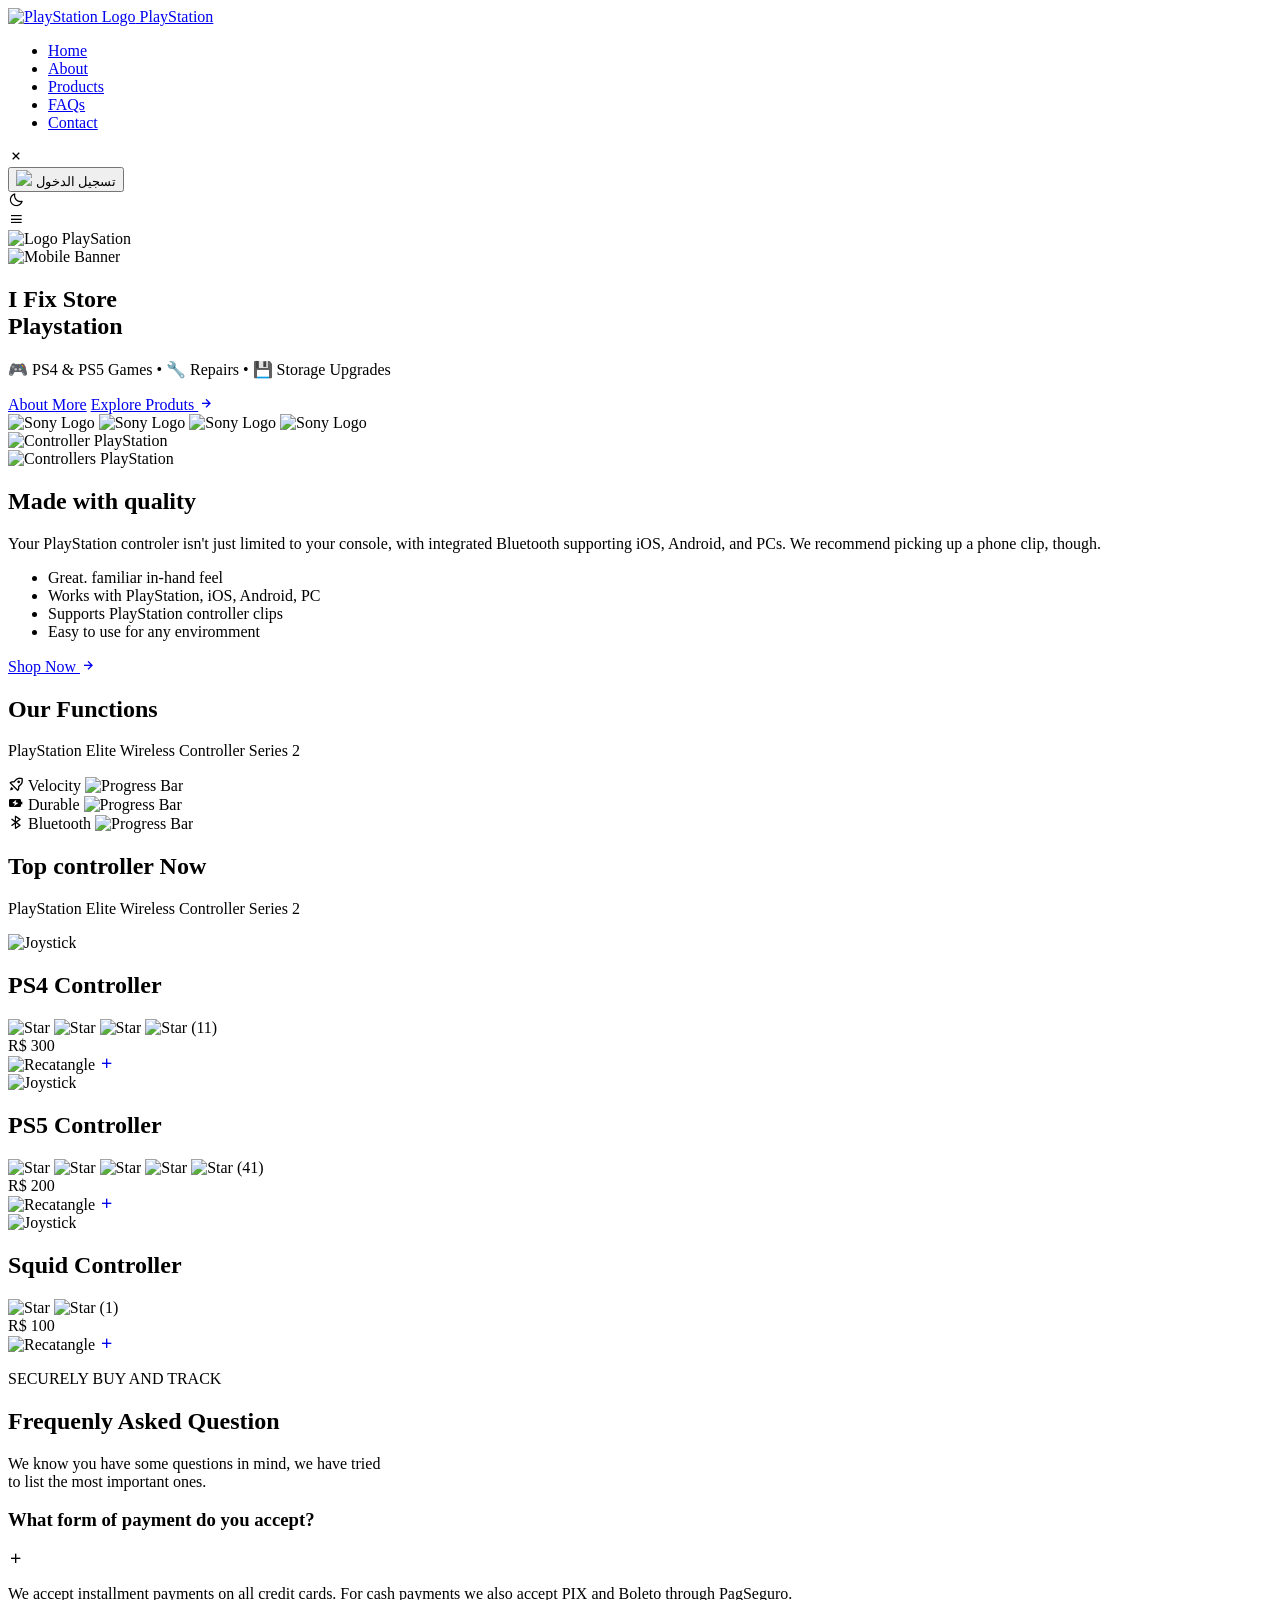
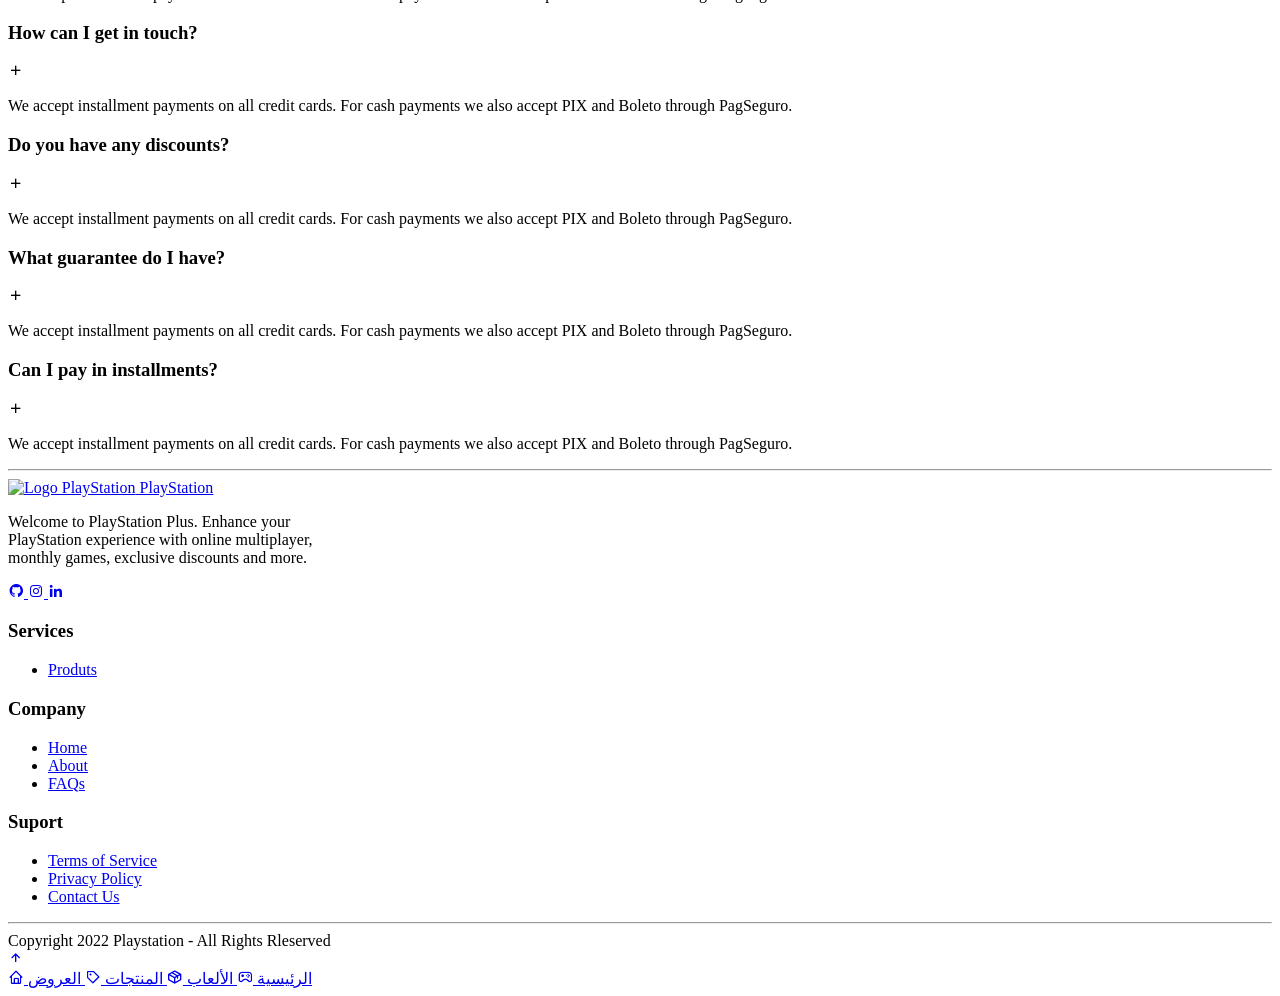
==== index.html @ a1ac6937 "Update index.html with translation attributes" ====
<!DOCTYPE html>
<html lang="en">
  <head>
    <meta charset="UTF-8" />
    <meta http-equiv="X-UA-Compatible" content="IE=edge" />
    <meta name="viewport" content="width=device-width, initial-scale=1.0" />

    <!--========== HTML META TAGS ===========-->
    <title>Playstation</title>
    <meta
      name="description"
      content="Responsive Website PlayStation by Kennedy B."
    />
    <meta name="author" content="Kennedy Barros" />

    <!--========== Open Graph / Facebook ===========-->
    <meta
      property="og:url"
      content="https://repsonsive-website-playstation.netlify.app/"
    />
    <meta property="og:type" content="website" />
    <meta property="og:title" content="Responsive Website PlayStation" />
    <meta
      property="og:description"
      content="Responsive Website PlayStation by Kennedy B."
    />
    <meta property="og:image" content="https://i.ibb.co/qCvjdFd/cover.png" />

    <!--========== CANONICAL ===========-->
    <meta
      property="canonical"
      content="https://repsonsive-website-playstation.netlify.app/"
    />
    <meta property="keywords" content="responsive, website, playstation" />
    <meta property="robots" content="responsive, website, playstation" />

    <!--=========== TWITTER ===============-->
    <meta name="twitter:card" content="summary_large_image" />
    <meta
      property="twitter:domain"
      content="repsonsive-website-playstation.netlify.app"
    />
    <meta
      property="twitter:url"
      content="https://repsonsive-website-playstation.netlify.app/"
    />
    <meta name="twitter:title" content="Responsive Website PlayStation" />
    <meta
      name="twitter:description"
      content="Responsive Website PlayStation by Kennedy B."
    />
    <meta name="twitter:image" content="https://i.ibb.co/qCvjdFd/cover.png" />

    <!--========== FAVICON ===========-->
    <link rel="icon" href="../assets/img/logo.svg" type="image/svg+xml" />

    <!--========== GOOGLE FONTS ===========-->
    <link rel="preconnect" href="https://fonts.googleapis.com" />
    <link rel="preconnect" href="https://fonts.gstatic.com" crossorigin />
    <link
      href="https://fonts.googleapis.com/css2?family=Poppins:wght@400;500;600&family=Roboto:wght@400;500&display=swap"
      rel="stylesheet"
    />

    <!--========== BOX ICONS ===========-->
    <link
      href="https://unpkg.com/boxicons@2.1.2/css/boxicons.min.css"
      rel="stylesheet"
    />

    <!--========== CSS ===========-->
    <link rel="preload" href="./assets/css/style.min.css" as="style" />
    <link rel="stylesheet" href="./assets/css/style.min.css" />

</head>
  <body>
    <!--========== HEADER ===========-->
    <header class="header" id="header">
      <nav class="nav container">
        <div class="nav_box">
          <a href="./index.html" class="nav_logo" translate="no">
            <img
              src="./assets/img/logo.svg"
              width="44"
              height="41"
              alt="PlayStation Logo"
            />
            PlayStation
          </a>
        </div>
        <div class="nav_menu" id="nav-menu">
          <ul class="nav_list">
            <li class="nav_item">
              <a href="#home" class="nav_link">Home</a>
            </li>
            <li class="nav_item">
              <a href="./assets/html/controllers.html" class="nav_link"
                >About</a
              >
            </li>
            <li class="nav_item">
              <a href="./assets/html/produts.html" class="nav_link">Products</a>
            </li>
            <li class="nav_item">
              <a href="#faqs" class="nav_link">FAQs</a>
            </li>
            <li class="nav_item">
              <a href="./assets/html/contact.html" class="nav_link">Contact</a>
            </li>
          </ul>

          <div class="nav_close" id="nav-close">
            <i class="bx bx-x"></i>
          </div>
        </div>

<!--
<div id="userSection">
    <button id="loginBtn" class="login-btn">
        <img src="https://cdn.jsdelivr.net/gh/devicons/devicon/icons/google/google-original.svg" alt="">
        <span translate="no">تسجيل الدخول</span>
    </button>

    <span id="userName"></span>
</div>
--> 
<div id="userSection">

    <button id="loginBtn" class="login-btn">
        <img src="https://cdn.jsdelivr.net/gh/devicons/devicon/icons/google/google-original.svg">
        <span>تسجيل الدخول</span>
    </button>

    <div id="userProfileBox" style="display:none;cursor:pointer;">
        <img id="headerUserPhoto"
             style="
             width:42px;
             height:42px;
             border-radius:50%;
             border:2px solid #0070d1;
             object-fit:cover;">
    </div>

</div>

        <div class="nav_btns">
          <i class="bx bx-moon change-theme" id="theme-button"></i>
          <div class="nav_toggle" id="nav-toggle">
            <i class="bx bx-menu"></i>
          </div>
        </div>
      </nav>
    </header>

    <!--========== PRELOADER ===========-->
    <section class="screen_loading flex_center flex_column">
      <img
        class="loading_logo"
        src="./assets/img/logo.svg"
        width="44"
        height="41"
        alt="Logo PlaySation"
      />
      <div class="loading"></div>
    </section>

    <!--========== MAIN ===========-->
    
<div class="mobile-hero-only" id="top">
  <img src="background-mobile.png" alt="Mobile Banner">
</div>

<main class="main">
      <!--========== HOME ===========-->
      <section class="home" id="home">
        <div class="home_container bd-container bd-grid">
          <div class="home_data">
            <h1 class="home_title" translate="no">
              I Fix Store <br />
              <span class="home_title-secondary" translate="no">Playstation</span>
            </h1>
            <p class="home_subtitle">
              🎮 PS4 & PS5 Games • 🔧 Repairs • 💾 Storage Upgrades
            </p>
            <div class="home_buttons">
              <a
                href="./assets/html/controllers.html#ps4_controller"
                class="button"
                >About More</a
              >
              <a href="./assets/html/produts.html" class="button_secondary"
                >Explore Produts
                <i class="bx bx-right-arrow-alt button_icon"></i
              ></a>
            </div>
            <div class="home_company">
              <img
                src="./assets/img/sony.svg"
                width="70"
                height="18"
                alt="Sony Logo"
              />
              <img
                src="./assets/img/sony.svg"
                width="70"
                height="18"
                alt="Sony Logo"
              />
              <img
                src="./assets/img/sony.svg"
                width="70"
                height="18"
                alt="Sony Logo"
              />
              <img
                src="./assets/img/sony.svg"
                width="70"
                height="18"
                alt="Sony Logo"
              />
            </div>
          </div>
          <img
            src="./assets/img/controller.webp"
            alt="Controller PlayStation"
            class="home_img"
          />
        </div>
      </section>

      <!--========== ABOUT ===========-->
      <section>
        <div class="about_container bd-container bd-grid">
          <img
            class="about_img"
            src="./assets/img/controller2.webp"
            width="413"
            height="524"
            alt="Controllers PlayStation"
          />
          <div class="about_data">
            <h1 class="about_title">
              Made with <span class="about_title-secondary">quality</span>
            </h1>
            <p class="about_subtitle">
              Your PlayStation controler isn't just limited to your console,
              with integrated Bluetooth supporting iOS, Android, and PCs. We
              recommend picking up a phone clip, though.
            </p>
            <ul class="about_list">
              <li>Great. familiar in-hand feel</li>
              <li>Works with PlayStation, iOS, Android, PC</li>
              <li>Supports PlayStation controller clips</li>
              <li>Easy to use for any enviromment</li>
            </ul>
            <a href="./assets/html/buy.html" class="button"
              >Shop Now <i class="bx bx-right-arrow-alt about_icon"></i
            ></a>
          </div>
        </div>
      </section>

      <!--========== FUNCTIONS ===========-->
      <section class="functions_container bd-container bd-grid">
        <div class="functions_data">
          <h1 class="functions_title">
            Our <span class="functions_title-secondary">Functions</span>
          </h1>
          <p class="functions_subtitle">
            PlayStation Elite Wireless Controller Series 2
          </p>
          <div class="functions_list-container">
            <div class="functions_list">
              <i class="bx bx-rocket functions_icons"></i>
              <span class="functions_icons-title">Velocity</span>
              <img
                class="functions_img"
                src="./assets/img/description_controller.webp"
                width="106"
                height="35"
                alt="Progress Bar"
              />
            </div>
            <div class="functions_list">
              <i class="bx bxs-battery-charging functions_icons"></i>
              <span class="functions_icons-title">Durable</span>
              <img
                class="functions_img"
                src="./assets/img/description_controller.webp"
                width="106"
                height="35"
                alt="Progress Bar"
              />
            </div>
            <div class="functions_list">
              <i class="bx bx-bluetooth functions_icons"></i>
              <span class="functions_icons-title">Bluetooth</span>
              <img
                class="functions_img"
                src="./assets/img/description_controller.webp"
                width="106"
                height="35"
                alt="Progress Bar"
              />
            </div>
          </div>
        </div>
      </section>

      <!--========== PRODUTS ===========-->
      <section class="produts_container bd-container bd-grid">
        <div class="produts_data">
          <h1 class="produts_title">
            Top controller <span class="produts_title-2">Now</span>
          </h1>
          <p class="produts_subtitle">
            PlayStation Elite Wireless Controller Series 2
          </p>
          <div class="produts_list-container">
            <div class="produts_list">
              <div class="product_circle"></div>
              <img
                class="produts_img"
                src="./assets/img/joystick.webp"
                width="230"
                height="238"
                alt="Joystick"
              />
              <h2 class="produts_list-title">PS4 Controller</h2>
              <div class="produts_evaluation">
                <img
                  src="./assets/img/star.webp"
                  width="20"
                  height="20"
                  alt="Star"
                />
                <img
                  src="./assets/img/star.webp"
                  width="20"
                  height="20"
                  alt="Star"
                />
                <img
                  src="./assets/img/star.webp"
                  width="20"
                  height="20"
                  alt="Star"
                />
                <img
                  src="./assets/img/star.webp"
                  width="20"
                  height="20"
                  alt="Star"
                />
                <span class="produts_evaluation-title">(11)</span>
              </div>
              <span class="produts_value">R$ 300</span>
              <div class="produts_buy">
                <img
                  class="produts_buy-img"
                  src="./assets/img/rectangle_secondary.svg"
                  width="64"
                  height="62"
                  alt="Recatangle"
                />
                <a class="produts_button" href="./assets/html/produts.html">
                  <i class="bx bx-plus"></i
                ></a>
              </div>
            </div>
            <div class="produts_list ps5_list">
              <div class="product_circle"></div>
              <img
                class="produts_img joystick_2"
                src="./assets/img/joystick_3.webp"
                width="201"
                height="154"
                alt="Joystick"
              />
              <h2 class="produts_list-title">PS5 Controller</h2>
              <div class="produts_evaluation">
                <img
                  src="./assets/img/star.webp"
                  width="20"
                  height="20"
                  alt="Star"
                />
                <img
                  src="./assets/img/star.webp"
                  width="20"
                  height="20"
                  alt="Star"
                />
                <img
                  src="./assets/img/star.webp"
                  width="20"
                  height="20"
                  alt="Star"
                />
                <img
                  src="./assets/img/star.webp"
                  width="20"
                  height="20"
                  alt="Star"
                />
                <img
                  src="./assets/img/star.webp"
                  width="20"
                  height="20"
                  alt="Star"
                />
                <span class="produts_evaluation-title">(41)</span>
              </div>
              <span class="produts_value">R$ 200</span>
              <div class="produts_buy">
                <img
                  class="produts_buy-img"
                  src="./assets/img/rectangle_secondary.svg"
                  width="64"
                  height="62"
                  alt="Recatangle"
                />
                <a class="produts_button" href="./assets/html/produts.html#ps5">
                  <i class="bx bx-plus"></i
                ></a>
              </div>
            </div>
            <div class="produts_list">
              <div class="product_circle"></div>
              <img
                class="produts_img joystick_3"
                src="./assets/img/joystick_2.webp"
                width="236"
                height="186"
                alt="Joystick"
              />
              <h2 class="produts_list-title">Squid Controller</h2>
              <div class="produts_evaluation">
                <img
                  src="./assets/img/star.webp"
                  width="20"
                  height="20"
                  alt="Star"
                />
                <img
                  src="./assets/img/star.webp"
                  width="20"
                  height="20"
                  alt="Star"
                />
                <span class="produts_evaluation-title">(1)</span>
              </div>
              <span class="produts_value">R$ 100</span>
              <div class="produts_buy">
                <img
                  class="produts_buy-img"
                  src="./assets/img/rectangle_secondary.svg"
                  width="64"
                  height="62"
                  alt="Recatangle"
                />
                <a
                  class="produts_button"
                  href="./assets/html/produts.html#squid"
                >
                  <i class="bx bx-plus"></i
                ></a>
              </div>
            </div>
          </div>
        </div>
      </section>

      <!--========== FAQS ===========-->
      <section class="faqs section" id="faqs">
        <p class="faqs_title-center faqs_subtitle container">
          SECURELY BUY AND TRACK
        </p>
        <h2 class="faqs_title-center faqs_title container">
          Frequenly Asked <span class="faqs_title-secondary">Question</span>
        </h2>
        <p class="faqs_title-center faqs_subtitle-secondary container">
          We know you have some questions in mind, we have tried <br />
          to list the most important ones.
        </p>

        <div class="faqs_container container grid">
          <div class="faqs_group">
            <div class="faqs_item">
              <header class="faqs_header">
                <h3 class="faqs_item-title">
                  What form of payment do you accept?
                </h3>
                <i class="bx bx-plus faqs_icon"></i>
              </header>

              <div class="faqs_content">
                <p class="faqs_description">
                  We accept installment payments on all credit cards. For cash
                  payments we also accept PIX and Boleto through PagSeguro.
                </p>
              </div>
            </div>

            <div class="faqs_item">
              <header class="faqs_header">
                <h3 class="faqs_item-title">How can I get in touch?</h3>
                <i class="bx bx-plus faqs_icon"></i>
              </header>

              <div class="faqs_content">
                <p class="faqs_description">
                  We accept installment payments on all credit cards. For cash
                  payments we also accept PIX and Boleto through PagSeguro.
                </p>
              </div>
            </div>

            <div class="faqs_item">
              <header class="faqs_header">
                <h3 class="faqs_item-title">Do you have any discounts?</h3>
                <i class="bx bx-plus faqs_icon"></i>
              </header>

              <div class="faqs_content">
                <p class="faqs_description">
                  We accept installment payments on all credit cards. For cash
                  payments we also accept PIX and Boleto through PagSeguro.
                </p>
              </div>
            </div>
            <div class="faqs_item">
              <header class="faqs_header">
                <h3 class="faqs_item-title">What guarantee do I have?</h3>
                <i class="bx bx-plus faqs_icon"></i>
              </header>

              <div class="faqs_content">
                <p class="faqs_description">
                  We accept installment payments on all credit cards. For cash
                  payments we also accept PIX and Boleto through PagSeguro.
                </p>
              </div>
            </div>

            <div class="faqs_item">
              <header class="faqs_header faqs_detail">
                <h3 class="faqs_item-title">Can I pay in installments?</h3>
                <i class="bx bx-plus faqs_icon"></i>
              </header>

              <div class="faqs_content">
                <p class="faqs_description faqs_detail-secondary">
                  We accept installment payments on all credit cards. For cash
                  payments we also accept PIX and Boleto through PagSeguro.
                </p>
              </div>
            </div>
          </div>
        </div>
      </section>
    </main>
    <!--========== FOOTER ===========-->
    <hr class="hr_footer" />
    <footer class="footer section">
      <div class="footer_container container grid">
        <div class="footer_content">
          <a href="#" class="footer_logo">
            <img
              src="assets/img/logo.svg"
              alt="Logo PlayStation"
              width="44"
              height="41"
              class="footer_logo-img"
            />
            PlayStation
          </a>

          <p class="footer_description">
            Welcome to PlayStation Plus. Enhance your <br />
            PlayStation experience with online multiplayer, <br />
            monthly games, exclusive discounts and more.
          </p>

          <div class="footer_social">
            <a
              href="https://github.com/kennedybarros/"
              target="_blank"
              class="footer_social-link"
            >
              <i class="bx bxl-github"></i>
            </a>
            <a
              href="https://www.instagram.com/k3nnedybarros/"
              target="_blank"
              class="footer_social-link"
            >
              <i class="bx bxl-instagram"></i>
            </a>
            <a
              href="https://www.linkedin.com/in/kennedybarros/"
              target="_blank"
              class="footer_social-link"
            >
              <i class="bx bxl-linkedin"></i>
            </a>
          </div>
        </div>

        <div class="footer_content">
          <h3 class="footer_title">Services</h3>

          <ul class="footer_links">
            <li>
              <a href="./assets/html/produts.html" class="footer_link"
                >Produts</a
              >
            </li>
          </ul>
        </div>

        <div class="footer_content">
          <h3 class="footer_title">Company</h3>

          <ul class="footer_links">
            <li>
              <a href="./index.html" class="footer_link">Home</a>
            </li>
            <li>
              <a href="./assets/html/controllers.html" class="footer_link"
                >About</a
              >
            </li>
            <li>
              <a href="./index.html#faqs" class="footer_link">FAQs</a>
            </li>
          </ul>
        </div>

        <div class="footer_content">
          <h3 class="footer_title">Suport</h3>

          <ul class="footer_links">
            <li>
              <a href="./assets/html/terms.html" class="footer_link"
                >Terms of Service</a
              >
            </li>
            <li>
              <a href="./assets/html/privacy.html" class="footer_link"
                >Privacy Policy</a
              >
            </li>
            <li>
              <a href="./assets/html/contact.html" class="footer_link"
                >Contact Us</a
              >
            </li>
          </ul>
        </div>
      </div>
      <hr class="hr_footer-secondary" />
      <span class="footer_copy"
        >Copyright 2022 Playstation - All Rights Rleserved</span
      >
    </footer>
    <!--========== SCROLL UP ===========-->
    <a href="#" class="scrollup" id="scroll-up">
      <i class="bx bx-up-arrow-alt scrollup_icon"></i>
    </a>
    <!--========== SCROLLREVEAL ===========-->
    <script src="https://unpkg.com/scrollreveal"></script>
    <!--========== GSAP ===========-->
    <script
      src="https://cdnjs.cloudflare.com/ajax/libs/gsap/3.6.1/gsap.min.js"
      integrity="sha512-cdV6j5t5o24hkSciVrb8Ki6FveC2SgwGfLE31+ZQRHAeSRxYhAQskLkq3dLm8ZcWe1N3vBOEYmmbhzf7NTtFFQ=="
      crossorigin="anonymous"
      referrerpolicy="no-referrer"
    ></script>
    <script
      src="https://cdnjs.cloudflare.com/ajax/libs/gsap/3.6.1/ScrollTrigger.min.js"
      integrity="sha512-Q+G390ZU2qKo+e4q+kVcJknwfGjKJOdyu5mVMcR95NqL6XaF4lY4nsSvIVB3NDP54ACsS9rqhE1DVqgpApl//Q=="
      crossorigin="anonymous"
      referrerpolicy="no-referrer"
    ></script>
    <script>
      gsap.registerPlugin(ScrollTrigger);

      document.addEventListener('DOMContentLoaded', () => {
        // PRELOADER

        var tl1 = gsap.timeline();

        tl1.to('.screen_loading', {
          duration: 1,
          opacity: 0,
          delay: 3,
          ease: 'power4.out',
        });
      });
    </script>
    <!--========== JAVASCRIPT ===========-->
    <script src="./assets/js/main.js"></script>
    <div class="bottom-nav">
    <a href="#top">
        <i class='bx bx-home'></i>
        <span>الرئيسية</span>
    </a>

    <a href="https://i-fix-store.github.io/ifix-games/">
        <i class='bx bx-joystick'></i>
        <span>الألعاب</span>
    </a>

    <a href="products.html">
        <i class='bx bx-package'></i>
        <span>المنتجات</span>
    </a>

    <a href="offers.html">
        <i class='bx bx-purchase-tag'></i>
        <span>العروض</span>
    </a>
</div>
<script type="text/javascript" charset="utf-8">
  // SHOW MENU
const navMenu = document.getElementById('nav-menu'),
  navToggle = document.getElementById('nav-toggle'),
  navClose = document.getElementById('nav-close');

if (navToggle) {
  navToggle.addEventListener('click', () => {
    navMenu.classList.add('show-menu');
  });
}

if (navClose) {
  navClose.addEventListener('click', () => {
    navMenu.classList.remove('show-menu');
  });
}

// REMOVE MENU MOBILE
const navLink = document.querySelectorAll('.nav_link');

function linkAction() {
  const navMenu = document.getElementById('nav-menu');
  navMenu.classList.remove('show-menu');
}
navLink.forEach((n) => n.addEventListener('click', linkAction));

// FAQS
const accordionItems = document.querySelectorAll('.faqs_item');

accordionItems.forEach((item) => {
  const accordionHeader = item.querySelector('.faqs_header');

  accordionHeader.addEventListener('click', () => {
    const openItem = document.querySelector('.accordion-open');

    toggleItem(item);

    if (openItem && openItem !== item) {
      toggleItem(openItem);
    }
  });
});

const toggleItem = (item) => {
  const accordionContent = item.querySelector('.faqs_content');

  if (item.classList.contains('accordion-open')) {
    accordionContent.removeAttribute('style');
    item.classList.remove('accordion-open');
  } else {
    accordionContent.style.height = accordionContent.scrollHeight + 'px';
    item.classList.add('accordion-open');
  }
};

// SCROLL UP
function scrollUp() {
  const scrollUp = document.getElementById('scroll-up');
  if (this.scrollY >= 460) scrollUp.classList.add('show-scroll');
  else scrollUp.classList.remove('show-scroll');
}
window.addEventListener('scroll', scrollUp);

// DARK MODE
const themeButton = document.getElementById('theme-button');
const darkTheme = 'dark-theme';
const iconTheme = 'ri-sun-line';
const selectedTheme = localStorage.getItem('selected-theme');
const selectedIcon = localStorage.getItem('selected-icon');

const getCurrentTheme = () =>
  document.body.classList.contains(darkTheme) ? 'dark' : 'light';
const getCurrentIcon = () =>
  themeButton.classList.contains(iconTheme) ? 'ri-moon-line' : 'ri-sun-line';

if (selectedTheme) {
  document.body.classList[selectedTheme === 'dark' ? 'add' : 'remove'](
    darkTheme
  );
  themeButton.classList[selectedIcon === 'ri-moon-line' ? 'add' : 'remove'](
    iconTheme
  );
}

themeButton.addEventListener('click', () => {
  document.body.classList.toggle(darkTheme);
  themeButton.classList.toggle(iconTheme);
  localStorage.setItem('selected-theme', getCurrentTheme());
  localStorage.setItem('selected-icon', getCurrentIcon());
});

// SCROLL REVEAL
const sr = ScrollReveal({
  origin: 'top',
  distance: '60px',
  duration: 2500,
  delay: 400,
  // reset: true
});

sr.reveal(`.home_data`);
sr.reveal(
  `.home_img, .ps5_controller-produts h1, .ps5_info-produts h1,
   .ps5_info-produts p, .ps5_list-produts li, .ps5_controller-produts a,
    .ps5_controller-produts`,
  { delay: 500 }
);
sr.reveal(
  `.about_img, .ps5_controller-div, .ps4_controller-div, .squid_controller-div`,
  {
    origin: 'left',
  }
);
sr.reveal(
  `.about_data, .ps5_controller img, .ps4_controller img,
 .squid_controller img, .ps4_controller-produts img, 
 .squid_controller-produts img`,
  {
    origin: 'right',
  }
);
sr.reveal(`.functions_title, .functions_subtitle`, { delay: 500 });
sr.reveal(`.functions_list`, {
  origin: 'top',
});
sr.reveal(`.produts_list-container, .produts_title, .produts_subtitle`, {
  delay: 500,
});
sr.reveal(`.faqs_title-center`, { delay: 500 });
sr.reveal(`.faqs_container, .footer`, {
  interval: 100,
});
sr.reveal(
  `.terms_data, .privacy_data, .contact_data, .buy_form p, .buy_product h2,
   .buy_product, .email_data, .hr_footer, .hr_footer-secondary`,
  {
    delay: 500,
  }
);
sr.reveal(
  `.contact_dice h2, .contact_dice-subtitle, .contact_adress, .contact_office, 
  .contact_chat, .contact_networks, .contact_form h2, .contact_form-subtitle, 
  .form_name, .form_email, .form_mensage, .button_form, .form_state, .form_city,
   .form_neighborhood, .form_place, .form_cep, .form_number, .form_cpf,
    .form_name-2, .form_last-name`,
  {
    origin: 'top',
  }
);

// Activate Budget Items

const parameters = new URLSearchParams(location.search);

function activateProduct(parameter) {
  const elemento = document.getElementById(parameter);
  if (elemento) {
    elemento.checked = true;
  }
  console.log(elemento);
}

parameters.forEach(activateProduct);

</script>

<script type="module" src="firebase-auth.js"></script>


  </body>
</html>
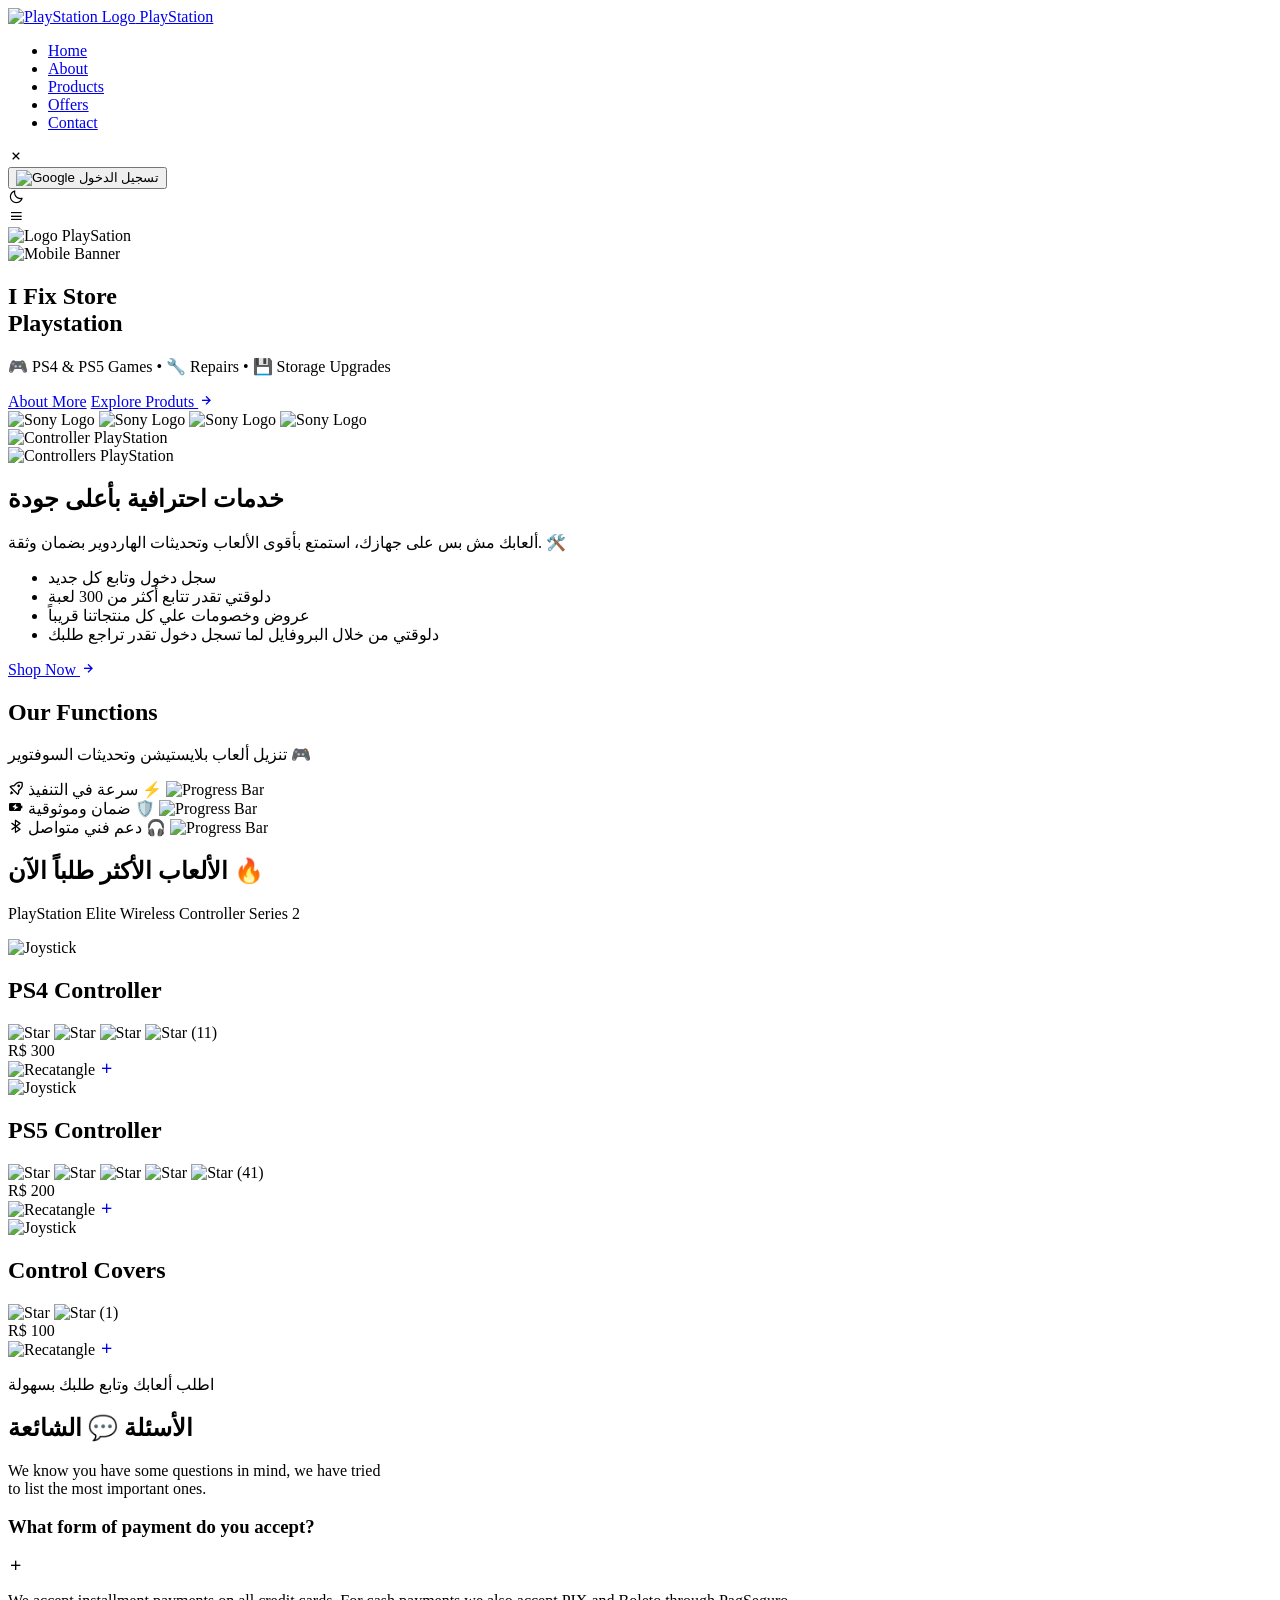
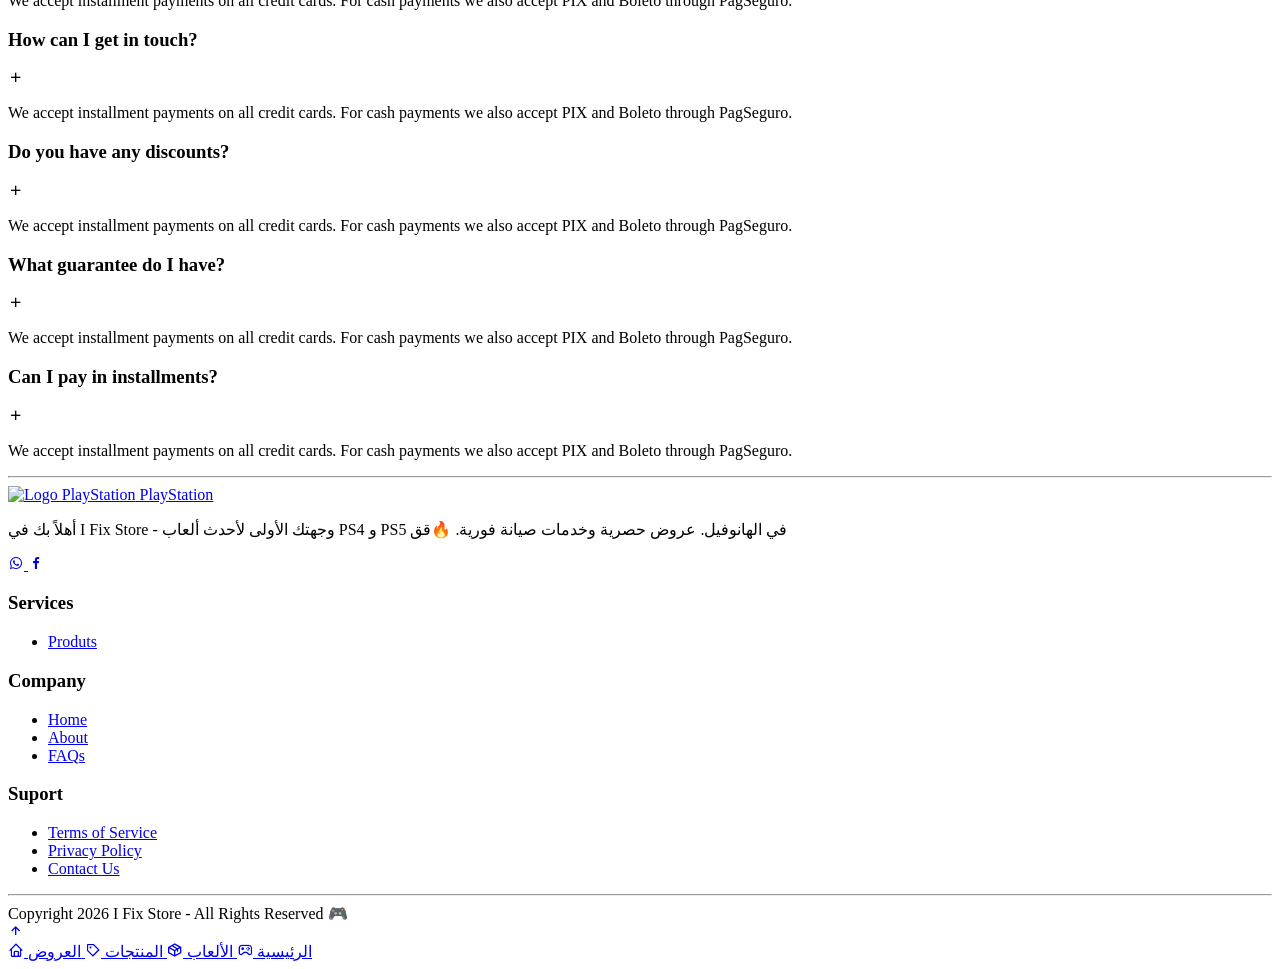
==== commit 86657a42: "Update index.html" ====
--- a/index.html
+++ b/index.html
@@ -1,12 +1,12 @@
 <!DOCTYPE html>
-<html lang="en">
+<html lang="ar" dir="ltr">
   <head>
     <meta charset="UTF-8" />
     <meta http-equiv="X-UA-Compatible" content="IE=edge" />
     <meta name="viewport" content="width=device-width, initial-scale=1.0" />
 
     <!--========== HTML META TAGS ===========-->
-    <title>Playstation</title>
+    <title>I Fix Store</title>
     <meta
       name="description"
       content="Responsive Website PlayStation by Kennedy B."
@@ -91,10 +91,10 @@
         <div class="nav_menu" id="nav-menu">
           <ul class="nav_list">
             <li class="nav_item">
-              <a href="#home" class="nav_link">Home</a>
+              <a href="#top" class="nav_link">Home</a>
             </li>
             <li class="nav_item">
-              <a href="./assets/html/controllers.html" class="nav_link"
+              <a href="soon.html" class="nav_link"
                 >About</a
               >
             </li>
@@ -102,10 +102,10 @@
               <a href="./assets/html/produts.html" class="nav_link">Products</a>
             </li>
             <li class="nav_item">
-              <a href="#faqs" class="nav_link">FAQs</a>
+              <a href="soon.html" class="nav_link">Offers</a>
             </li>
             <li class="nav_item">
-              <a href="./assets/html/contact.html" class="nav_link">Contact</a>
+              <a href="soon.html" class="nav_link">Contact</a>
             </li>
           </ul>
 
@@ -127,22 +127,38 @@
 <div id="userSection">
 
     <button id="loginBtn" class="login-btn">
-        <img src="https://cdn.jsdelivr.net/gh/devicons/devicon/icons/google/google-original.svg">
+        <img src="https://cdn.jsdelivr.net/gh/devicons/devicon/icons/google/google-original.svg" alt="Google">
         <span>تسجيل الدخول</span>
     </button>
 
-    <div id="userProfileBox" style="display:none;cursor:pointer;">
+    <div id="userProfileBox" style="display:none; cursor:pointer;" onclick="window.location.href='profile.html'">
         <img id="headerUserPhoto"
+             referrerpolicy="no-referrer"
              style="
              width:42px;
              height:42px;
              border-radius:50%;
              border:2px solid #0070d1;
-             object-fit:cover;">
+             object-fit:cover;
+             display:none;">
+             
+        <div id="headerUserLetter"
+             style="
+             width:42px;
+             height:42px;
+             border-radius:50%;
+             border:2px solid #0070d1;
+             display:none;
+             align-items:center;
+             justify-content:center;
+             font-weight:900;
+             color:white;
+             font-size:1.1rem;
+             line-height:0;
+             background:#0070d1;"></div>
     </div>
 
 </div>
-
         <div class="nav_btns">
           <i class="bx bx-moon change-theme" id="theme-button"></i>
           <div class="nav_toggle" id="nav-toggle">
@@ -184,11 +200,11 @@
             </p>
             <div class="home_buttons">
               <a
-                href="./assets/html/controllers.html#ps4_controller"
+                href="soon.html"
                 class="button"
                 >About More</a
               >
-              <a href="./assets/html/produts.html" class="button_secondary"
+              <a href="soon.html" class="button_secondary"
                 >Explore Produts
                 <i class="bx bx-right-arrow-alt button_icon"></i
               ></a>
@@ -240,20 +256,18 @@
           />
           <div class="about_data">
             <h1 class="about_title">
-              Made with <span class="about_title-secondary">quality</span>
+              خدمات احترافية بأعلى  <span class="about_title-secondary">جودة</span>
             </h1>
             <p class="about_subtitle">
-              Your PlayStation controler isn't just limited to your console,
-              with integrated Bluetooth supporting iOS, Android, and PCs. We
-              recommend picking up a phone clip, though.
+              ألعابك مش بس على جهازك، استمتع بأقوى الألعاب وتحديثات الهاردوير بضمان وثقة. 🛠️
             </p>
             <ul class="about_list">
-              <li>Great. familiar in-hand feel</li>
-              <li>Works with PlayStation, iOS, Android, PC</li>
-              <li>Supports PlayStation controller clips</li>
-              <li>Easy to use for any enviromment</li>
+              <li>سجل دخول وتابع كل جديد</li>
+              <li>دلوقتي تقدر تتابع أكثر من 300 لعبة </li>
+              <li>عروض وخصومات علي كل منتجاتنا قريباً</li>
+              <li>دلوقتي من خلال البروفايل لما تسجل دخول تقدر تراجع طلبك</li>
             </ul>
-            <a href="./assets/html/buy.html" class="button"
+            <a href="soon.html" class="button"
               >Shop Now <i class="bx bx-right-arrow-alt about_icon"></i
             ></a>
           </div>
@@ -267,12 +281,12 @@
             Our <span class="functions_title-secondary">Functions</span>
           </h1>
           <p class="functions_subtitle">
-            PlayStation Elite Wireless Controller Series 2
+            تنزيل ألعاب بلايستيشن وتحديثات السوفتوير 🎮
           </p>
           <div class="functions_list-container">
             <div class="functions_list">
               <i class="bx bx-rocket functions_icons"></i>
-              <span class="functions_icons-title">Velocity</span>
+              <span class="functions_icons-title">سرعة في التنفيذ ⚡</span>
               <img
                 class="functions_img"
                 src="./assets/img/description_controller.webp"
@@ -283,7 +297,7 @@
             </div>
             <div class="functions_list">
               <i class="bx bxs-battery-charging functions_icons"></i>
-              <span class="functions_icons-title">Durable</span>
+              <span class="functions_icons-title">ضمان وموثوقية 🛡️</span>
               <img
                 class="functions_img"
                 src="./assets/img/description_controller.webp"
@@ -294,7 +308,7 @@
             </div>
             <div class="functions_list">
               <i class="bx bx-bluetooth functions_icons"></i>
-              <span class="functions_icons-title">Bluetooth</span>
+              <span class="functions_icons-title">دعم فني متواصل 🎧</span>
               <img
                 class="functions_img"
                 src="./assets/img/description_controller.webp"
@@ -311,7 +325,7 @@
       <section class="produts_container bd-container bd-grid">
         <div class="produts_data">
           <h1 class="produts_title">
-            Top controller <span class="produts_title-2">Now</span>
+            الألعاب الأكثر طلباً <span class="produts_title-2">الآن 🔥</span>
           </h1>
           <p class="produts_subtitle">
             PlayStation Elite Wireless Controller Series 2
@@ -358,12 +372,12 @@
               <div class="produts_buy">
                 <img
                   class="produts_buy-img"
-                  src="./assets/img/rectangle_secondary.svg"
+                  src="./assets/img/rectangle_secondary.svg "
                   width="64"
                   height="62"
                   alt="Recatangle"
                 />
-                <a class="produts_button" href="./assets/html/produts.html">
+                <a class="produts_button" href="../assets/html/products.html">
                   <i class="bx bx-plus"></i
                 ></a>
               </div>
@@ -434,7 +448,7 @@
                 height="186"
                 alt="Joystick"
               />
-              <h2 class="produts_list-title">Squid Controller</h2>
+              <h2 class="produts_list-title">Control Covers</h2>
               <div class="produts_evaluation">
                 <img
                   src="./assets/img/star.webp"
@@ -474,10 +488,10 @@
       <!--========== FAQS ===========-->
       <section class="faqs section" id="faqs">
         <p class="faqs_title-center faqs_subtitle container">
-          SECURELY BUY AND TRACK
+          اطلب ألعابك وتابع طلبك بسهولة  
         </p>
         <h2 class="faqs_title-center faqs_title container">
-          Frequenly Asked <span class="faqs_title-secondary">Question</span>
+          الأسئلة 💬 <span class="faqs_title-secondary">الشائعة</span>
         </h2>
         <p class="faqs_title-center faqs_subtitle-secondary container">
           We know you have some questions in mind, we have tried <br />
@@ -577,32 +591,23 @@
           </a>
 
           <p class="footer_description">
-            Welcome to PlayStation Plus. Enhance your <br />
-            PlayStation experience with online multiplayer, <br />
-            monthly games, exclusive discounts and more.
+أهلاً بك في I Fix Store - وجهتك الأولى لأحدث ألعاب PS4 و PS5 في الهانوفيل. عروض حصرية وخدمات صيانة فورية. 🔥قق
           </p>
 
           <div class="footer_social">
             <a
-              href="https://github.com/kennedybarros/"
+              href="https://wa.me/201281398314?text"
               target="_blank"
               class="footer_social-link"
             >
-              <i class="bx bxl-github"></i>
+              <i class="bx bxl-whatsapp"></i>
             </a>
             <a
-              href="https://www.instagram.com/k3nnedybarros/"
+              href="https://www.facebook.com/profile.php?id=61584419724195&mibextid=ZbWKwL"
               target="_blank"
               class="footer_social-link"
             >
-              <i class="bx bxl-instagram"></i>
-            </a>
-            <a
-              href="https://www.linkedin.com/in/kennedybarros/"
-              target="_blank"
-              class="footer_social-link"
-            >
-              <i class="bx bxl-linkedin"></i>
+              <i class="bx bxl-facebook"></i>
             </a>
           </div>
         </div>
@@ -661,7 +666,7 @@
       </div>
       <hr class="hr_footer-secondary" />
       <span class="footer_copy"
-        >Copyright 2022 Playstation - All Rights Rleserved</span
+        >Copyright 2026 I Fix Store - All Rights Reserved 🎮</span
       >
     </footer>
     <!--========== SCROLL UP ===========-->
@@ -707,17 +712,17 @@
         <span>الرئيسية</span>
     </a>
 
-    <a href="https://i-fix-store.github.io/ifix-games/">
+    <a href="games.html">
         <i class='bx bx-joystick'></i>
         <span>الألعاب</span>
     </a>
 
-    <a href="products.html">
+    <a href="soon.html">
         <i class='bx bx-package'></i>
         <span>المنتجات</span>
     </a>
 
-    <a href="offers.html">
+    <a href="soon.html">
         <i class='bx bx-purchase-tag'></i>
         <span>العروض</span>
     </a>
@@ -894,4 +899,3 @@
 
   </body>
 </html>
-
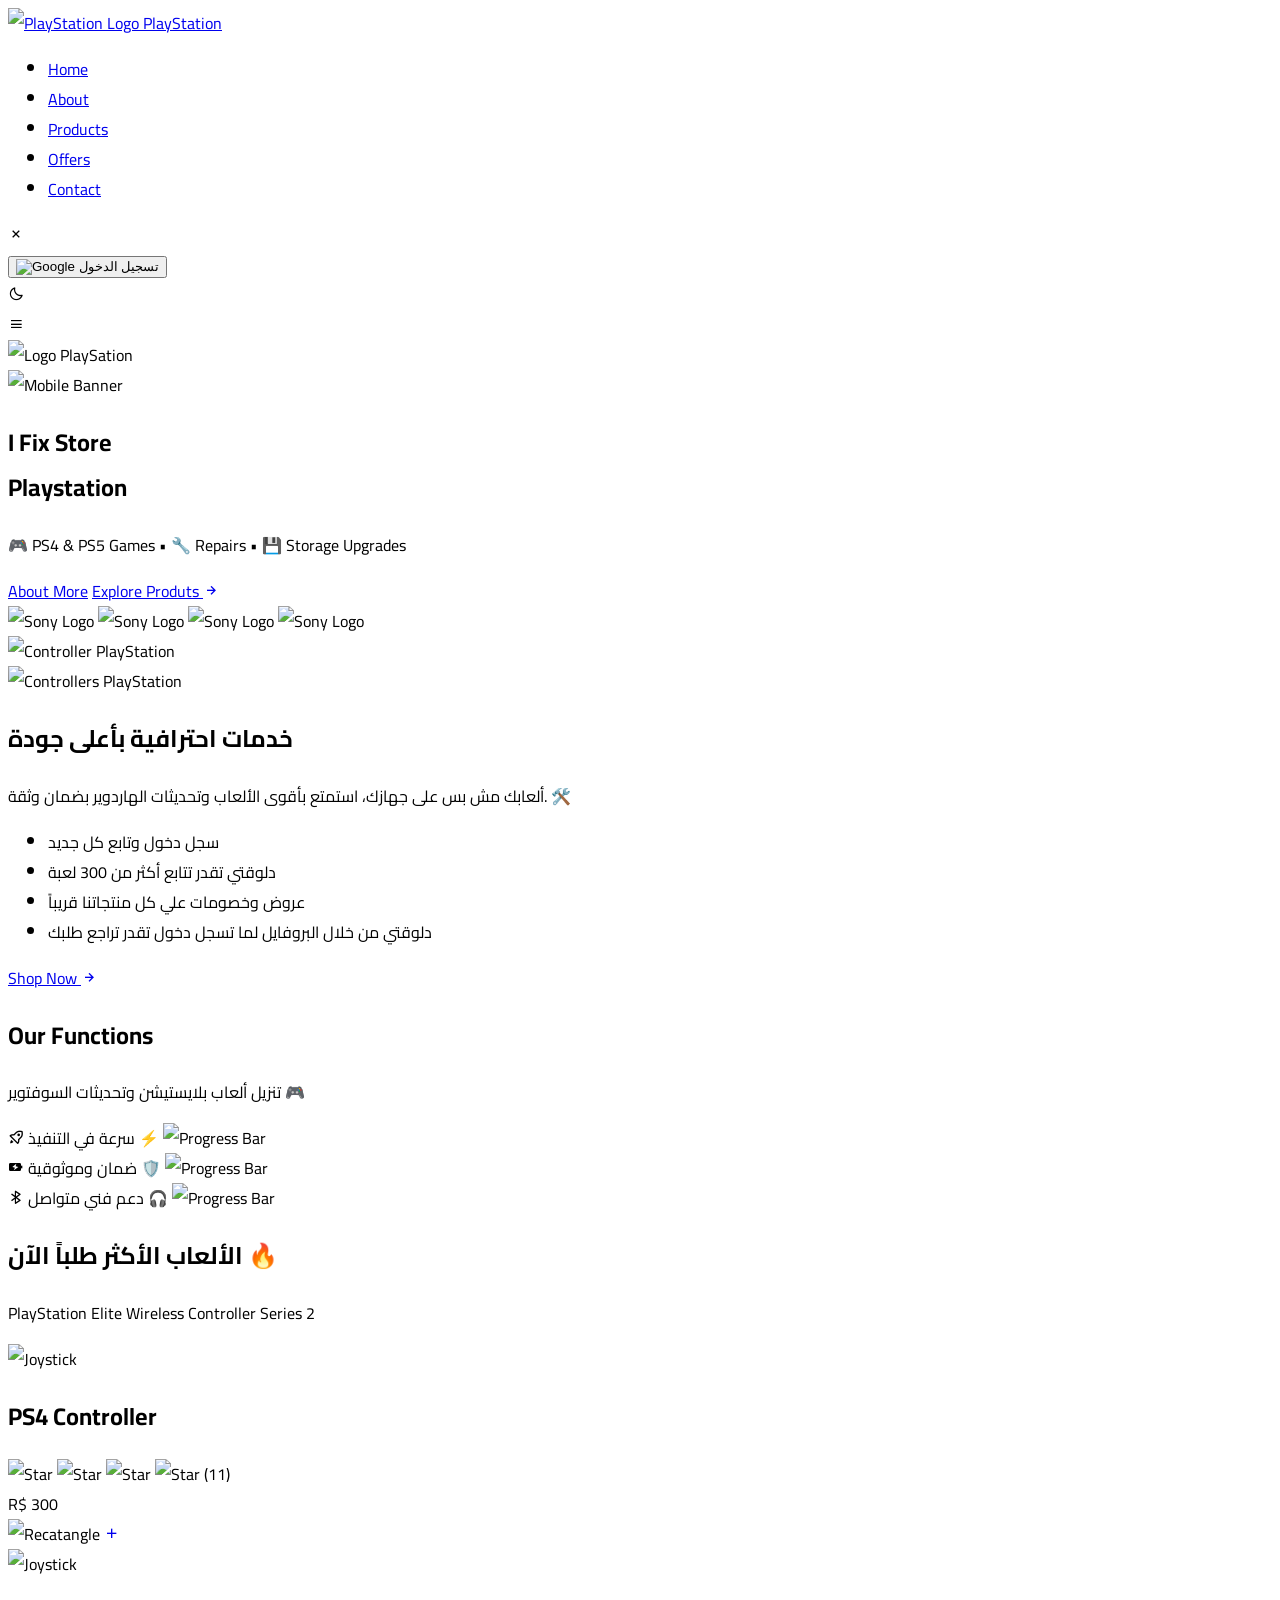
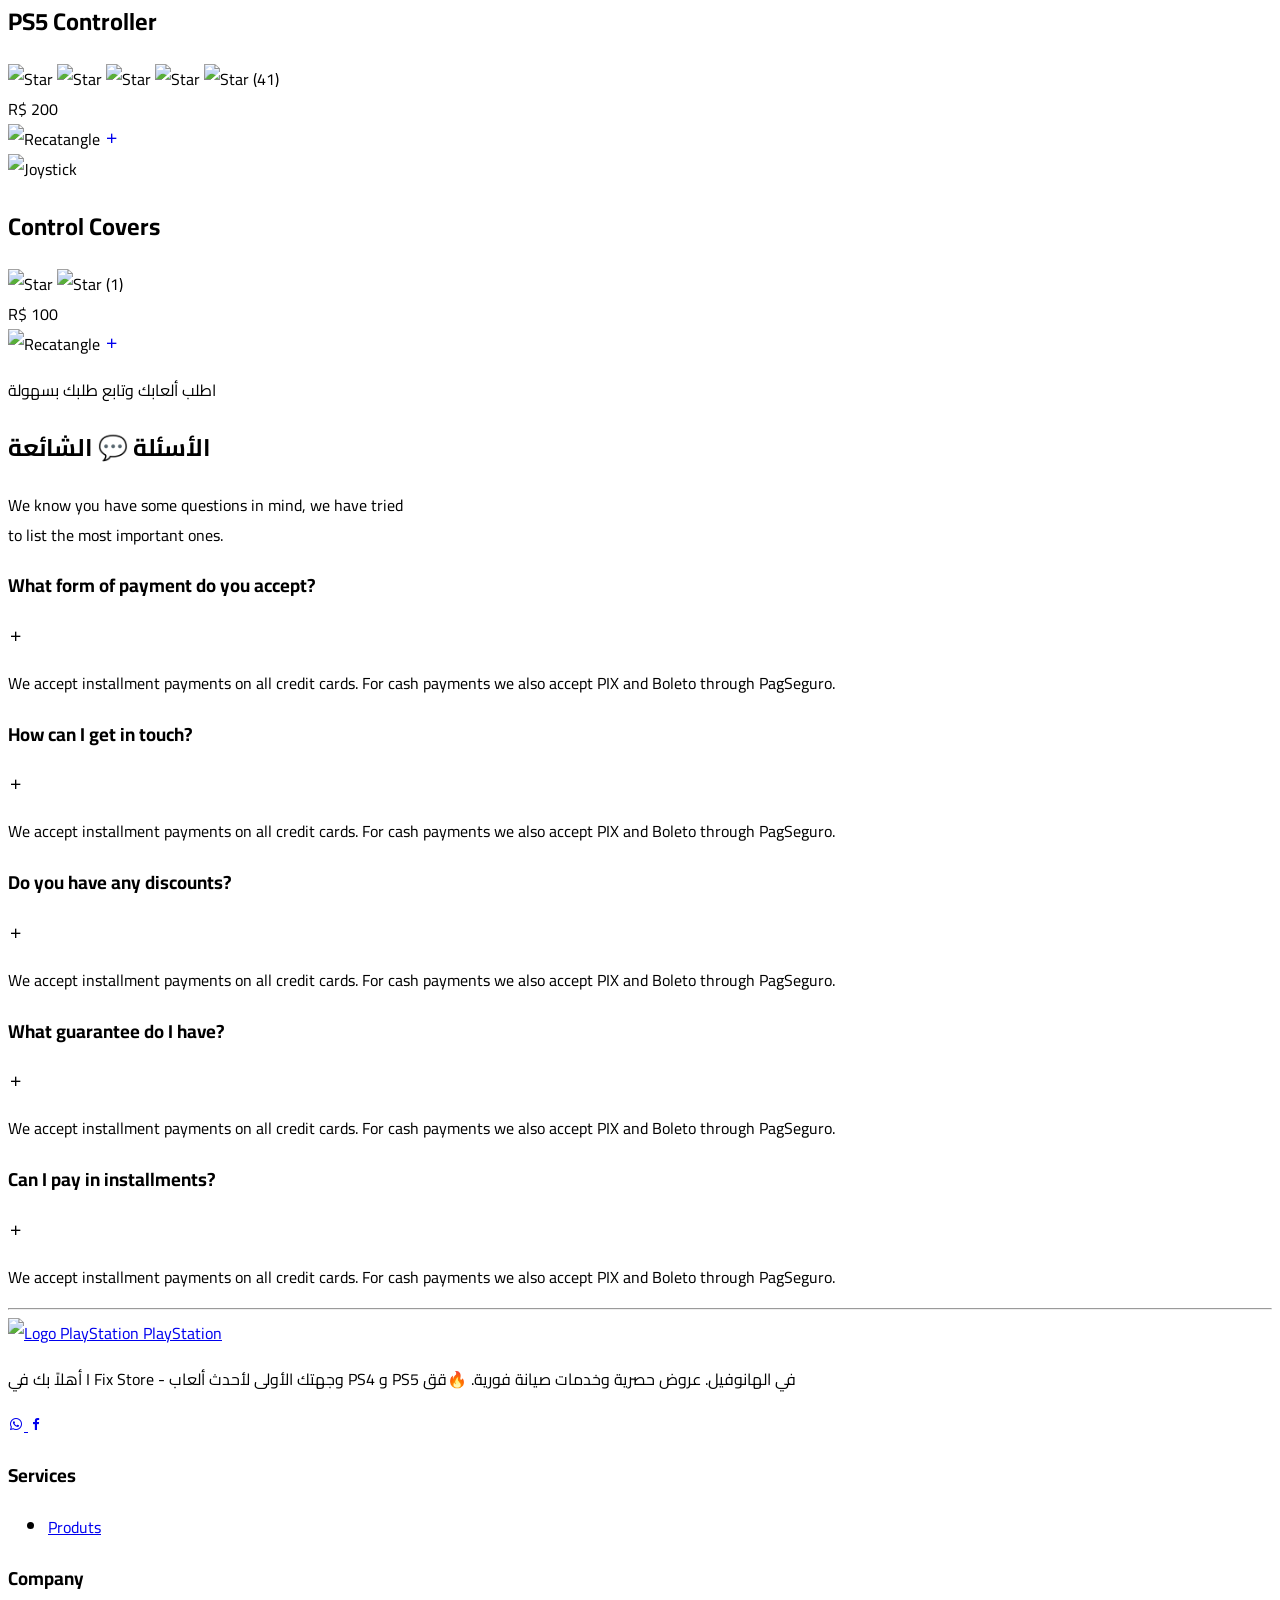
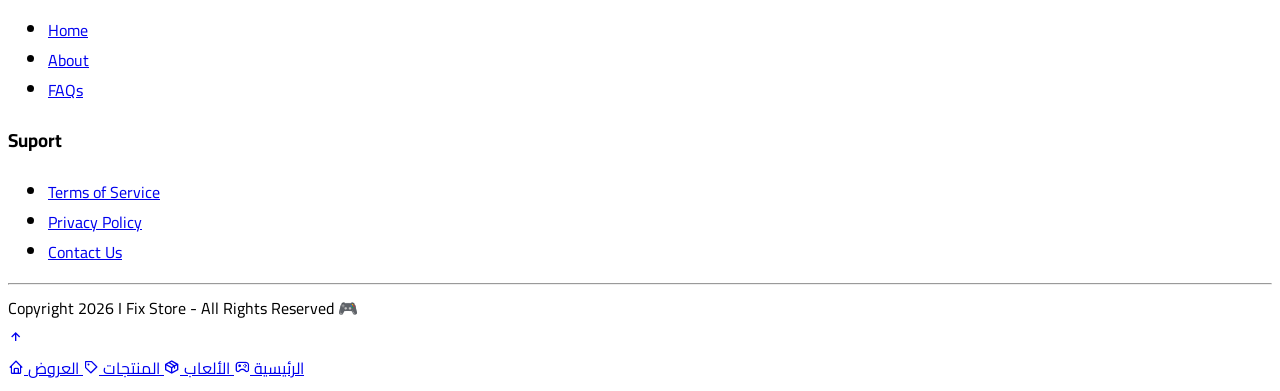
==== commit a0bb64de: "Enhance index.html with localized meta tags Updated meta tags for localization and SEO improvements." ====
--- a/index.html
+++ b/index.html
@@ -1,77 +1,69 @@
 <!DOCTYPE html>
 <html lang="ar" dir="ltr">
-  <head>
+<head>
     <meta charset="UTF-8" />
     <meta http-equiv="X-UA-Compatible" content="IE=edge" />
     <meta name="viewport" content="width=device-width, initial-scale=1.0" />
 
-    <!--========== HTML META TAGS ===========-->
-    <title>I Fix Store</title>
+    <title>I Fix Store | صيانة وتحديث ألعاب بلايستيشن</title>
     <meta
       name="description"
-      content="Responsive Website PlayStation by Kennedy B."
+      content="وجهتك الأولى في الهانوفيل لصيانة البلايستيشن، تنزيل أحدث ألعاب PS4 و PS5، وتحديثات السوفتوير والهاردوير بضمان واحترافية."
     />
-    <meta name="author" content="Kennedy Barros" />
-
-    <!--========== Open Graph / Facebook ===========-->
+    <meta name="author" content="I Fix Store" />
+
     <meta
       property="og:url"
-      content="https://repsonsive-website-playstation.netlify.app/"
+      content="https://fix-store.github.io/"
     />
     <meta property="og:type" content="website" />
-    <meta property="og:title" content="Responsive Website PlayStation" />
+    <meta property="og:title" content="I Fix Store | صيانة وتحديث ألعاب بلايستيشن" />
     <meta
       property="og:description"
-      content="Responsive Website PlayStation by Kennedy B."
+      content="وجهتك الأولى في الهانوفيل لصيانة البلايستيشن، تنزيل أحدث ألعاب PS4 و PS5، وتحديثات السوفتوير والهاردوير بضمان واحترافية."
     />
     <meta property="og:image" content="https://i.ibb.co/qCvjdFd/cover.png" />
 
-    <!--========== CANONICAL ===========-->
     <meta
       property="canonical"
-      content="https://repsonsive-website-playstation.netlify.app/"
+      content="https://fix-store.github.io/"
     />
-    <meta property="keywords" content="responsive, website, playstation" />
-    <meta property="robots" content="responsive, website, playstation" />
-
-    <!--=========== TWITTER ===============-->
+    <meta property="keywords" content="صيانة بلايستيشن, العاب PS4, العاب PS5, تنزيل العاب, I Fix Store, الهانوفيل, بلايستيشن 5, تحديث سوفتوير" />
+    <meta property="robots" content="index, follow" />
+
     <meta name="twitter:card" content="summary_large_image" />
     <meta
       property="twitter:domain"
-      content="repsonsive-website-playstation.netlify.app"
+      content="fix-store.github.io"
     />
     <meta
       property="twitter:url"
-      content="https://repsonsive-website-playstation.netlify.app/"
+      content="https://fix-store.github.io/"
     />
-    <meta name="twitter:title" content="Responsive Website PlayStation" />
+    <meta name="twitter:title" content="I Fix Store | صيانة وتحديث ألعاب بلايستيشن" />
     <meta
       name="twitter:description"
-      content="Responsive Website PlayStation by Kennedy B."
+      content="وجهتك الأولى في الهانوفيل لصيانة البلايستيشن، تنزيل أحدث ألعاب PS4 و PS5، وتحديثات السوفتوير والهاردوير بضمان واحترافية."
     />
     <meta name="twitter:image" content="https://i.ibb.co/qCvjdFd/cover.png" />
 
-    <!--========== FAVICON ===========-->
     <link rel="icon" href="../assets/img/logo.svg" type="image/svg+xml" />
 
-    <!--========== GOOGLE FONTS ===========-->
     <link rel="preconnect" href="https://fonts.googleapis.com" />
     <link rel="preconnect" href="https://fonts.gstatic.com" crossorigin />
-    <link
-      href="https://fonts.googleapis.com/css2?family=Poppins:wght@400;500;600&family=Roboto:wght@400;500&display=swap"
-      rel="stylesheet"
-    />
-
-    <!--========== BOX ICONS ===========-->
-    <link
-      href="https://unpkg.com/boxicons@2.1.2/css/boxicons.min.css"
-      rel="stylesheet"
-    />
-
-    <!--========== CSS ===========-->
+    <link href="https://fonts.googleapis.com/css2?family=Cairo:wght@400;500;700&family=Poppins:wght@400;500;600&family=Roboto:wght@400;500&display=swap" rel="stylesheet" />
+
+    <link href="https://unpkg.com/boxicons@2.1.2/css/boxicons.min.css" rel="stylesheet" />
+
     <link rel="preload" href="./assets/css/style.min.css" as="style" />
     <link rel="stylesheet" href="./assets/css/style.min.css" />
-
+    
+    <style>
+      /* تطبيق خط كايرو على الموقع ليدعم التعريب */
+      body {
+        font-family: 'Cairo', sans-serif !important;
+      }
+    </style>
 </head>
   <body>
     <!--========== HEADER ===========-->
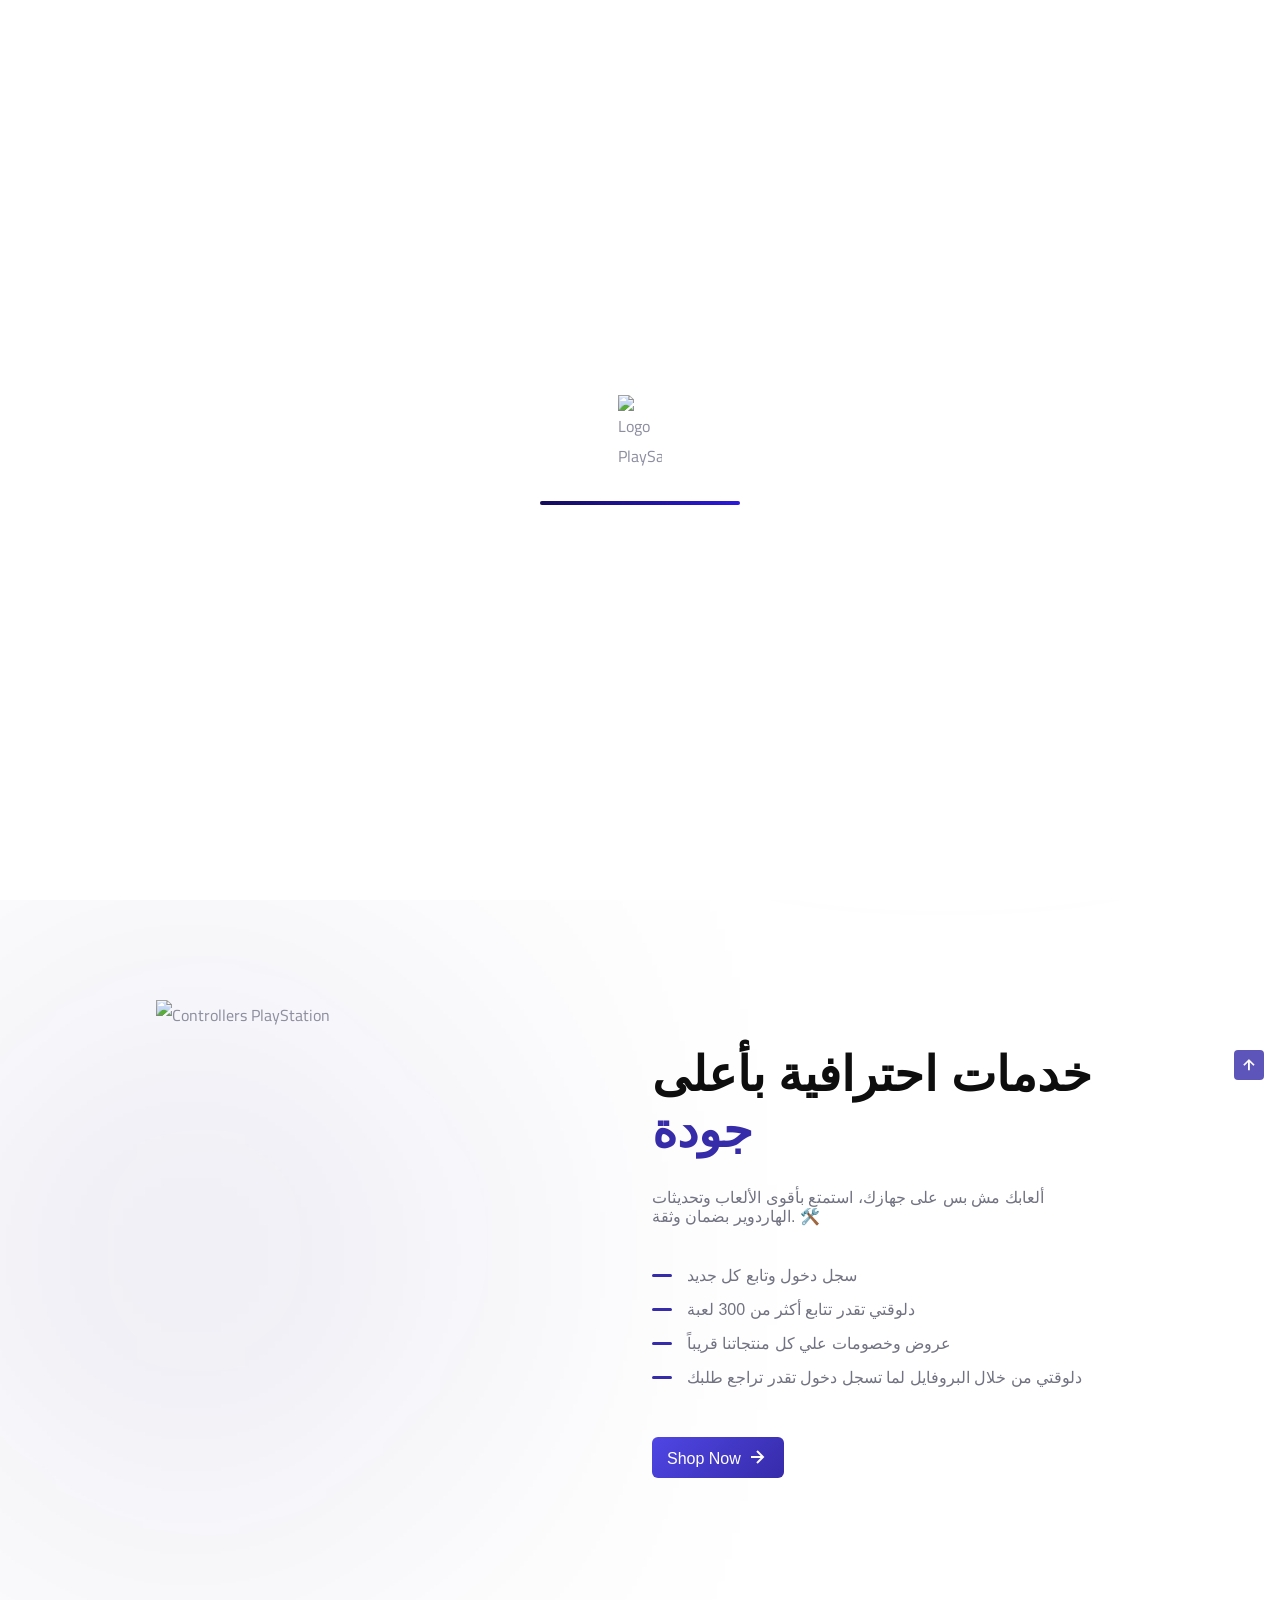
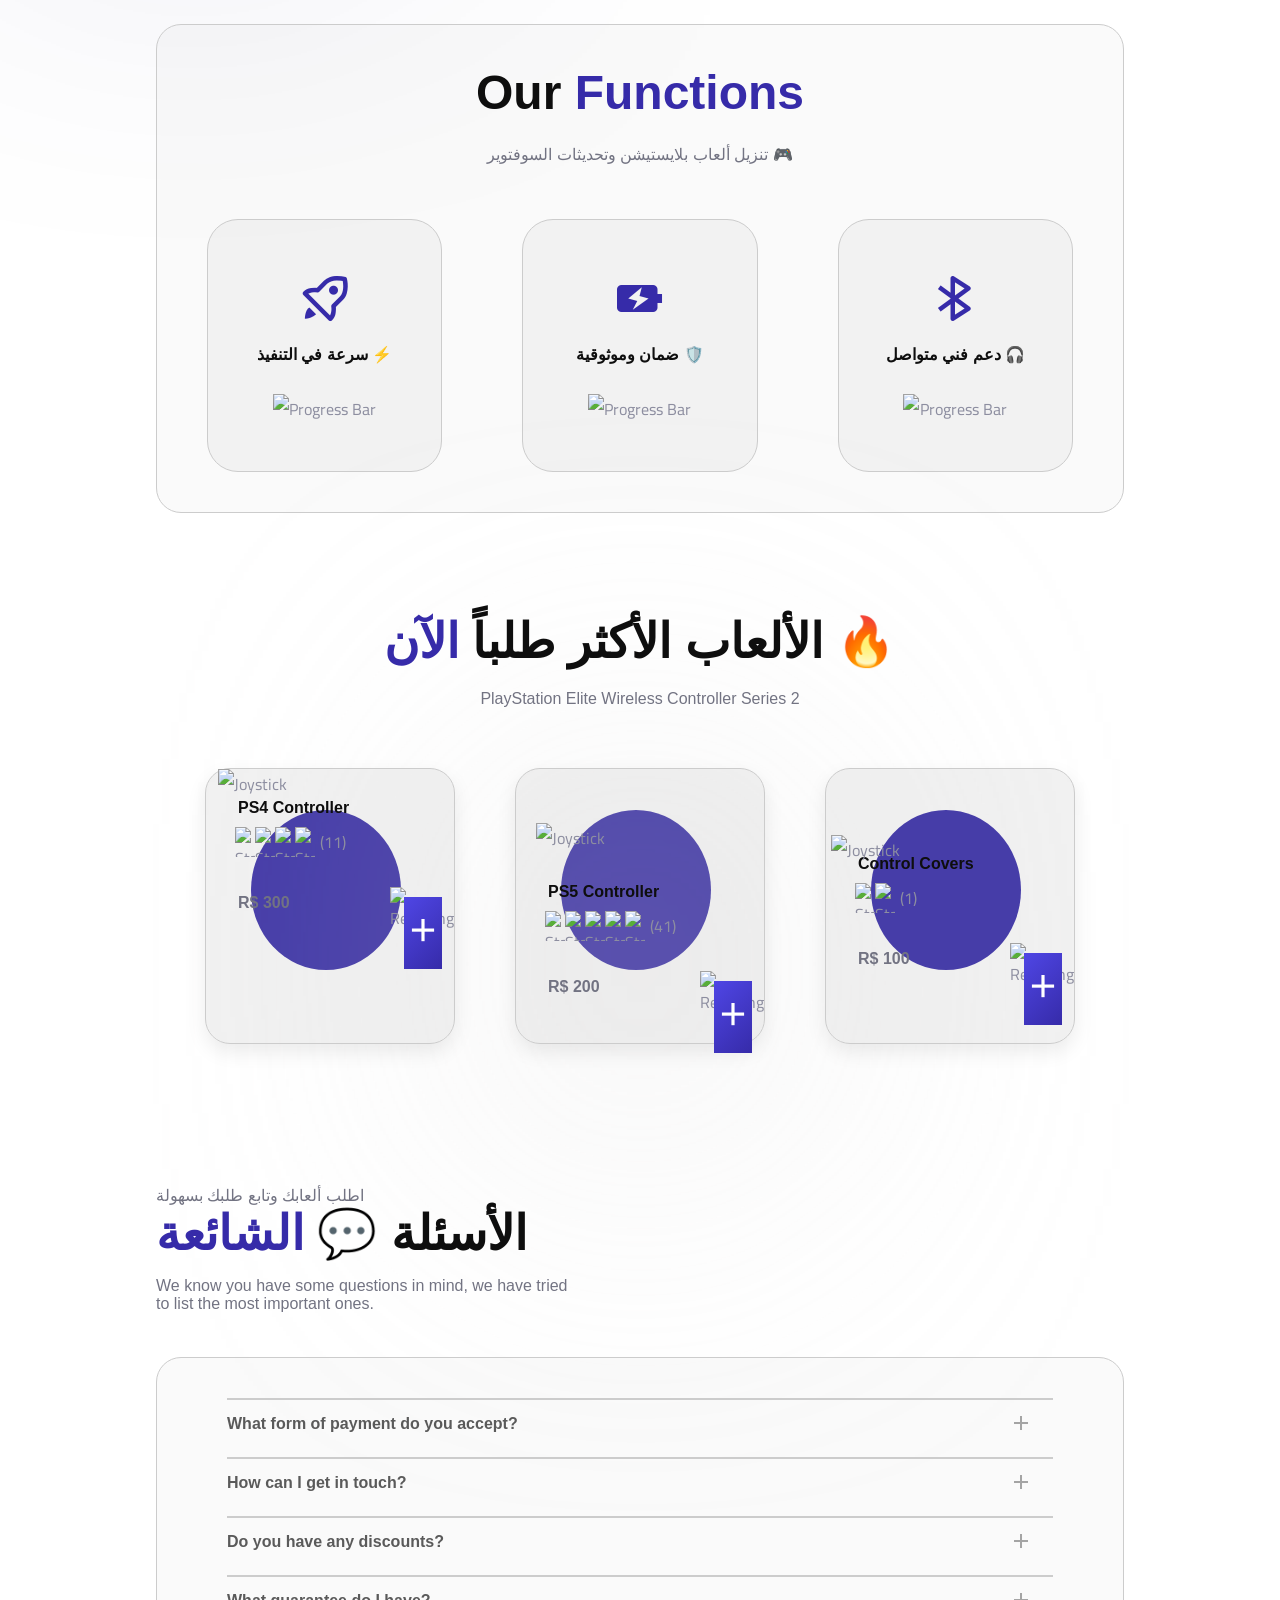
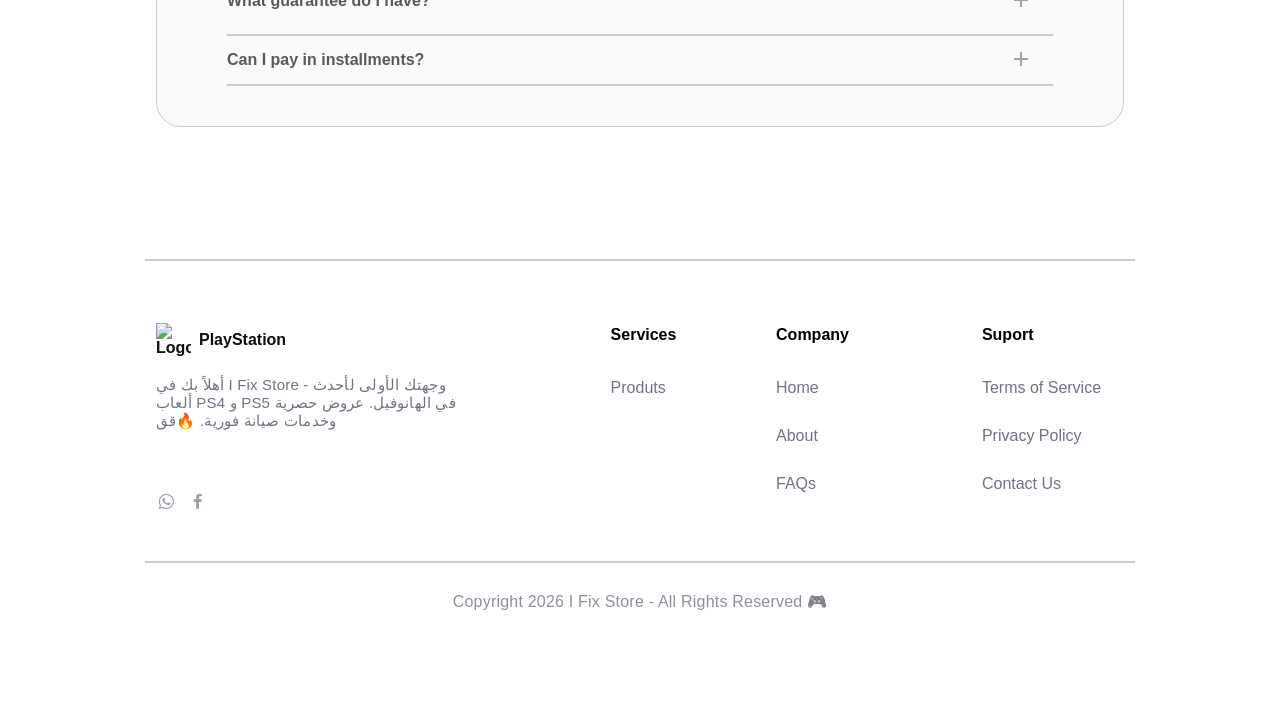
==== commit a963a2f3: "Change image links in meta tags Updated Open Graph and Twitter meta tags for images." ====
--- a/index.html
+++ b/index.html
@@ -22,7 +22,7 @@
       property="og:description"
       content="وجهتك الأولى في الهانوفيل لصيانة البلايستيشن، تنزيل أحدث ألعاب PS4 و PS5، وتحديثات السوفتوير والهاردوير بضمان واحترافية."
     />
-    <meta property="og:image" content="https://i.ibb.co/qCvjdFd/cover.png" />
+    <meta property="og:image" content="رابط_الصورة_المباشر_هنا.png" />
 
     <meta
       property="canonical"
@@ -45,7 +45,7 @@
       name="twitter:description"
       content="وجهتك الأولى في الهانوفيل لصيانة البلايستيشن، تنزيل أحدث ألعاب PS4 و PS5، وتحديثات السوفتوير والهاردوير بضمان واحترافية."
     />
-    <meta name="twitter:image" content="https://i.ibb.co/qCvjdFd/cover.png" />
+    <meta name="twitter:image" content="ifixs.png" />
 
     <link rel="icon" href="../assets/img/logo.svg" type="image/svg+xml" />
 
--- a/assets/css/style.min.css
+++ b/assets/css/style.min.css
@@ -0,0 +1,197 @@
+.login-btn{
+    display:flex;
+    align-items:center;
+    gap:10px;
+
+    padding:2px 2px;
+
+    border:none;
+    border-radius:15px;
+
+    background:rgba(255,255,255,.08);
+    backdrop-filter:blur(12px);
+
+    color:#000;
+    font-size:16px;
+    font-weight:700;
+
+    cursor:pointer;
+
+    border:1px solid rgba(0,140,255,.4);
+
+    transition:.3s;
+}
+
+.login-btn img{
+    width:22px;
+    height:22px;
+}
+
+.login-btn:hover{
+    transform:translateY(-3px);
+
+    box-shadow:
+    0 0 20px rgba(0,140,255,.5),
+    0 0 50px rgba(0,140,255,.25);
+
+    border-color:#0099ff;
+} 
+
+
+/* Bottom Navigation */
+
+.bottom-nav{
+    position:fixed;
+    bottom:0;
+    left:0;
+    width:100%;
+    height:70px;
+    background:#111;
+    display:flex;
+    justify-content:space-around;
+    align-items:center;
+    z-index:99999;
+
+    border-top:2px solid #362ba9;
+    box-shadow:0 -5px 20px rgba(0,0,0,.4);
+
+    backdrop-filter:blur(10px);
+}
+
+.bottom-nav a{
+    display:flex;
+    flex-direction:column;
+    align-items:center;
+    gap:4px;
+
+    color:#fff;
+    text-decoration:none;
+    font-size:12px;
+    transition:.3s;
+}
+
+.bottom-nav a i{
+    font-size:24px;
+}
+
+.bottom-nav a:hover{
+    color:#ff8c00;
+    transform:translateY(-3px);
+}
+
+/* يظهر على الموبايل فقط */
+
+@media (min-width:768px){
+    .bottom-nav{
+        display:none;
+    }
+}
+
+/* حتى لا يغطي المحتوى */
+
+body{
+    padding-bottom:80px;
+}
+
+
+
+/* =========================
+   Mobile Banner Only
+========================= */
+
+.mobile-hero-only{
+    display:none;
+    text-align:center;
+    padding:12px;
+}
+
+.mobile-hero-only img{
+    width:100%;
+    max-width:420px;
+    border-radius:18px;
+    box-shadow:0 12px 30px rgba(0,0,0,.15);
+}
+
+/* يظهر على الموبايل فقط */
+@media (max-width:767px){
+    .mobile-hero-only{
+        display:block;
+    }
+}
+
+/* =========================
+   Buttons Enhancement
+========================= */
+
+.button,
+.button_secondary,
+.produts_button{
+    transition:all .35s ease !important;
+}
+
+.button:hover,
+.produts_button:hover{
+    transform:translateY(-4px);
+    box-shadow:0 10px 25px rgba(54,43,169,.35);
+}
+
+.button_secondary:hover{
+    transform:translateX(5px);
+}
+
+/* =========================
+   Product Cards
+========================= */
+
+.produts_list{
+    transition:all .35s ease;
+    box-shadow:0 8px 20px rgba(0,0,0,.08);
+}
+
+.produts_list:hover{
+    transform:translateY(-8px);
+    box-shadow:0 18px 35px rgba(0,0,0,.15);
+}
+
+/* =========================
+   Product Images
+========================= */
+
+.produts_img{
+    transition:all .4s ease;
+}
+
+.produts_list:hover .produts_img{
+    transform:scale(1.08);
+}
+
+/* =========================
+   Modern Gradient Buttons
+========================= */
+
+.button,
+.produts_button{
+    background:linear-gradient(
+        135deg,
+        #4f46e5,
+        #362ba9
+    ) !important;
+}
+
+/* =========================
+   Mobile Bottom Space
+========================= */
+
+@media (max-width:767px){
+    .home_buttons{
+        gap:15px;
+        flex-wrap:wrap;
+    }
+
+    .button,
+    .button_secondary{
+        width:100%;
+        text-align:center;
+    }
+}
+*{box-sizing:border-box;padding:0;margin:0}html{scroll-behavior:smooth}body,button,input,textarea{font-family:Arial,Helvetica,sans-serif;font-size:var(--normal-font-size)}body{margin:3.5rem 0 0 0;background-color:var(--body-color);color:var(--text-color)}button{cursor:pointer;border:none;outline:0}h1,h2,h3{color:var(--text-color);font-weight:var(--font-semi-bold)}ul{list-style:none}a{text-decoration:none}img{max-width:100%;height:auto}body.dark-theme{--title-color:#fefefe;--title-color-secondary:#ffffff;--text-color:#8d8ea0;--body-color:#0a081e;--paragraphy-color-light:#9f9cb1;--background-gray:#14131a;--gray-color:transparent;--gray-color-third:#cacaca;--background-gray-secondary:#1c1f28}.dark-theme .change-theme:hover,.dark-theme .nav_link:hover,.dark-theme .nav_logo{color:#f6f6f6}.dark-theme .functions_list{border:.0625rem solid #313642}.dark-theme .produts_list{background:radial-gradient(50% 50% at 50% 50%,#20178d 0,#17124b 100%);backdrop-filter:blur(56px);border-radius:15px}.dark-theme .faqs_container{background:rgba(21,20,65,.2);border:2px solid rgba(103,103,103,.3);backdrop-filter:blur(56px)}.dark-theme .faqs_header{border-top:2px solid rgba(103,103,103,.3)}.dark-theme .faqs_description{color:#9f9cb1}.dark-theme .hr_footer,.dark-theme .hr_footer-secondary{border:1px solid rgba(124,124,124,.19)}.dark-theme .form_cep input,.dark-theme .form_city input,.dark-theme .form_cpf input,.dark-theme .form_email input,.dark-theme .form_last-name input,.dark-theme .form_mensage textarea,.dark-theme .form_name input,.dark-theme .form_name-2 input,.dark-theme .form_neighborhood input,.dark-theme .form_number input,.dark-theme .form_place input,.dark-theme .form_state input{background:rgba(61,61,61,.05);border:1px solid #989898}.dark-theme .form_cep label,.dark-theme .form_city label,.dark-theme .form_cpf label,.dark-theme .form_email label,.dark-theme .form_last-name label,.dark-theme .form_mensage label,.dark-theme .form_name label,.dark-theme .form_name-2 label,.dark-theme .form_neighborhood label,.dark-theme .form_number label,.dark-theme .form_place label,.dark-theme .form_state label{color:#fff}.dark-theme .screen_loading{background-color:#0a081e}.dark-theme .about_title::after,.dark-theme .faqs_item-title::before,.dark-theme .home_title::after,.dark-theme .ps5_list::after{background:radial-gradient(53.9% 53.9% at 77.01% 30.21%,#2314b5 0,#140d59 100%)}.dark-theme .ps5_controller h1{color:#fff}.dark-theme .ps5_controller h1{color:#fff}:root{--tittle-font:'Poppins',sans-serif;--paragraphy-font:'Roboto',sans-serif;--big-font-size:2.5rem;--title-font-size:2rem;--icon-font-size:1.7rem;--normalize-font-size:1.1rem;--normal-font-size:0.875rem;--small-font-size:0.75rem;--regularly-font-size:1.2rem;--regular-font-size:0.885rem;--font-regular:400;--font-medium:500;--font-semi-bold:600}@media screen and (min-width:768px){:root{--big-font-size:4rem;--title-font-size:3rem;--icon-font-size:2rem;--normalize-font-size:1.5rem;--regularly-font-size:1.375rem;--normal-font-size:1rem;--small-font-size:1rem;--regular-font-size:0.9375rem}}:root{--primary-color:#362ba9;--primary-color-hover:#261e7d;--title-color:#0e0e0e;--title-color-secondary:#000000;--text-color:#8d8ea0;--paragraphy-color-light:#727382;--body-color:#ffffff;--black-color:#000000;--white-color:#ffffff;--white-color-secondary:#ececec;--white-color-third:#fefefe;--gray-color:#cccccc;--gray-color-secondary:#a4a4a4;--gray-color-third:#5a5a5a;--gray-color-fourth:#9f9cb1;--gray-color-five:#2d2d2d;--gray-color-sixth:#b4b4b4;--gray-color-seven:#6b6b7d;--background-gray:rgba(164, 164, 164, 0.05);--background-gray-secondary:rgba(164, 164, 164, 0.1);--background-gray-third:rgba(164, 164, 164, 0.15)}:root{--header-height:3.5rem;--mb-1:1rem;--z-fixed:100}.container{max-width:968px;margin-left:1.5rem;margin-right:1.5rem}.bd-container{max-width:968px;margin-left:2rem;margin-right:2rem}.grid{display:grid}.bd-grid{display:grid;gap:1.5rem}.section{padding:4.5rem 0 2rem}.main{overflow:hidden}.flex_center{display:-webkit-box;display:-ms-flexbox;display:flex;-webkit-box-pack:center;-ms-flex-pack:center;justify-content:center;-webkit-box-align:center;-ms-flex-align:center;align-items:center}.flex_column{-webkit-box-orient:vertical;-webkit-box-direction:normal;-ms-flex-direction:column;flex-direction:column}@media screen and (max-width:320px){.container{margin-left:var(--mb-1);margin-right:var(--mb-1)}}@media screen and (min-width:767px){body{margin:0}.section{padding:7rem 0 2rem}}@media screen and (min-width:992px){.container{margin-left:auto;margin-right:auto}}@media screen and (min-width:1200px){.bd-container{margin-left:auto;margin-right:auto}}.header{width:100%;background-color:var(--body-color);position:fixed;top:0;left:0;z-index:var(--z-fixed)}.nav{height:var(--header-height);display:flex;justify-content:space-between;align-items:center}.nav_box{display:flex;align-items:center;gap:.625rem;justify-content:center}.nav_close,.nav_toggle{color:var(--text-color)}.nav_logo{display:flex;align-items:center;gap:.625rem;font-weight:var(--font-semi-bold);font-family:var(--tittle-font);color:var(--title-color)}.nav_box img{width:30px}.nav_toggle{display:inline-flex;font-size:1.5rem;cursor:pointer}.change-theme{color:var(--text-color);font-size:1.25rem;cursor:pointer}.change-theme:hover{color:var(--title-color)}.nav_btns{display:inline-flex;align-items:center;column-gap:1rem}@media screen and (max-width:790px){.nav_menu{position:fixed;background-color:var(--body-color);width:80%;height:100%;top:0;right:-100%;padding:4rem 0 0 3rem;border-radius:1rem 0 0 1rem;transition:.3s;z-index:var(--z-fixed)}}.nav_close{font-size:1.5rem;position:absolute;top:1rem;right:1.25rem;cursor:pointer}.nav_list{display:flex;flex-direction:column;row-gap:1.5rem}.nav_link{color:var(--text-color);font-weight:var(--font-semi-bold);font-family:var(--tittle-font);transition:.3s}.nav_link:hover{color:var(--title-color)}.show-menu{right:0}@media screen and (min-width:790px){.nav{height:calc(var(--header-height) + 1.5rem);column-gap:6.25rem}.nav_close,.nav_toggle{display:none}.nav_list{flex-direction:row;column-gap:2.5rem}.nav_menu{margin-left:auto}.nav_logo{font-size:.875rem}.nav_box img{width:44px}}.home_container{align-content:center;align-items:center;margin-left:1rem;margin-right:1rem;position:relative;justify-content:center}.home_title{font-family:var(--tittle-font);font-weight:var(--font-semi-bold);font-size:var(--big-font-size);color:var(--title-color);position:relative;margin-top:2.1875rem}.home_title::before{content:'';position:absolute;width:144px;height:144px;background:url('../svg/decoration/circle.svg') no-repeat;top:-1.5625rem;left:-4.375rem;z-index:-1}.home_title::after{content:'';position:absolute;width:278px;height:278px;left:300px;top:70px;background:radial-gradient(53.9% 53.9% at 77.01% 30.21%,#d6d6d6 0,#d8d7d7 100%);opacity:.35;filter:blur(100px);z-index:-1}.home_title-secondary{color:var(--primary-color)}.home_subtitle{margin-bottom:2.1875rem;margin-top:.9375rem;font-size:var(--normal-font-size);font-family:var(--paragraphy-font);font-weight:var(--font-regular);color:var(--paragraphy-color-light)}.home_img{justify-self:center;display:none}.home_buttons{display:flex;align-items:center;gap:1.25rem}.button{display:inline-block;background:var(--primary-color);color:var(--white-color);padding:.562rem .937rem;border-radius:.375rem;font-family:var(--tittle-font);font-weight:var(--font-medium);font-size:var(--normal-font-size);transition:.3s}.button:hover{background-color:var(--primary-color-hover)}.button_secondary{display:inline-block;font-family:var(--tittle-font);font-weight:var(--font-medium);font-size:var(--normal-font-size);color:var(--paragraphy-color-light);transition:.5s}.button_secondary:hover .button_icon{transform:translateX(.35rem)}.button_icon{vertical-align:sub;font-size:1.5rem;transition:.3s}.home_company{margin-top:4.375rem;display:grid;grid-template-columns:1fr 1fr;gap:2.5rem 5.625rem;justify-items:center}@media screen and (max-width:320px){.home_img{height:200px}.home_buttons{flex-direction:column;width:max-content;row-gap:1rem;gap:1.25rem;align-items:baseline}}@media screen and (min-width:767px){.home_container{height:100vh;grid-template-columns:repeat(2,1fr);align-items:center}.home_img{display:block}.home_title::before{top:-4.0625rem}.home_subtitle{max-width:44ch}.home_buttons{gap:3.125rem}.home_company{justify-content:left}.home_company{display:grid;grid-template-columns:70px 70px;gap:2.5rem 5.625rem}.home_title::after{width:378px;height:378px;left:600px;top:70px}}@media screen and (min-width:1328px){.home_title{margin-top:7.1875rem}.home_img{top:80px;left:350px;position:absolute;max-width:650px;display:block}.home_title::after{width:378px;height:378px;left:600px;top:70px}}@media screen and (min-width:1800px){.home_img{top:150px}}@media screen and (min-width:2000px){.home_img{top:200px}}.about_container{margin-left:1rem;margin-right:1rem;margin-top:6.25rem;align-content:center;align-items:center;justify-content:center}.about_title{font-family:var(--tittle-font);font-weight:var(--font-semi-bold);font-size:var(--title-font-size);color:var(--title-color);position:relative}.about_title:before{content:'';position:absolute;width:180px;height:180px;background:url('../svg/decoration/x.svg') no-repeat;left:270px;top:-5rem;z-index:-1}.about_title::after{content:'';position:absolute;width:278px;height:278px;left:-600px;top:70px;background:radial-gradient(53.9% 53.9% at 77.01% 30.21%,#d6d6d6 0,#d8d7d7 100%);opacity:.35;filter:blur(50px);z-index:-1}.about_title-secondary{color:var(--primary-color)}.about_subtitle{margin-bottom:2.5rem;margin-top:1.875rem;font-size:var(--normal-font-size);font-family:var(--paragraphy-font);color:var(--paragraphy-color-light);font-weight:var(--font-regular)}.about_list{display:flex;flex-direction:column;position:relative;gap:.9375rem;margin-bottom:3.125rem;justify-content:center;color:var(--paragraphy-color-light);font-family:var(--tittle-font);font-size:var(--small-font-size);font-weight:var(--font-medium)}.about_list li{transition:.5s}.about_list li::before{content:'';display:inline-block;width:20px;height:3px;border-radius:.3125rem;margin-bottom:.25rem;margin-right:.9375rem;background-color:var(--primary-color)}.about_list li:hover{margin-left:8px}.about_img{display:none}.button{display:inline-block;background:var(--primary-color);color:var(--white-color);padding:.562rem .937rem;border-radius:.375rem;font-family:var(--tittle-font);font-weight:var(--font-medium);font-size:var(--normal-font-size);transition:.3s}.button:hover{background-color:var(--primary-color-hover)}.about_icon{vertical-align:sub;font-size:1.5rem;transition:.5s}.button:hover .about_icon{transform:translateX(.35rem)}@media screen and (min-width:767px){.about_container{grid-template-columns:repeat(2,1fr)}.about_img{display:block}.about_data{justify-self:end;align-self:center}.about_title:before{top:-6.25rem;left:16.875rem}.about_subtitle{max-width:47ch}.about_title::after{content:'';position:absolute;width:278px;height:278px;left:-600px;top:70px;background:radial-gradient(53.9% 53.9% at 77.01% 30.21%,#2314b5 0,#140d59 100%);opacity:.35;filter:blur(200px);z-index:-1}}.functions_container{margin-top:6.25rem}.functions_data{background:var(--background-gray);border:.0625rem solid var(--gray-color);border-radius:1.5625rem;position:relative}.functions_title{margin-top:2.5rem;text-align:center;color:var(--title-color);font-family:var(--tittle-font);font-weight:var(--font-semi-bold);font-size:var(--title-font-size)}.functions_title-secondary{color:var(--primary-color)}.functions_subtitle{margin-top:1.5625rem;margin-bottom:.9375rem;text-align:center;font-size:var(--normal-font-size);font-family:var(--paragraphy-font);font-weight:var(--font-regular);color:var(--paragraphy-color-light)}.functions_list-container{display:grid;gap:1.875rem;padding:2.5rem 3.125rem 2.5rem 3.125rem}.functions_list{display:grid;padding:1.9375rem 1.9375rem 1.9375rem 1.9375rem;background:var(--background-gray-secondary);border:.0625rem solid var(--gray-color);border-radius:1.9375rem;text-align:center}.functions_icons{font-size:3.375rem;transition:.3s;color:var(--primary-color)}.functions_list:hover .functions_icons{transform:translateY(-.35rem)}.functions_icons-title{font-family:var(--tittle-font);font-weight:var(--font-semi-bold);font-size:var(--normal-font-size);color:var(--title-color);margin-top:1.25rem;margin-bottom:1.875rem}.functions_img{max-width:104px;margin:0 auto}@media screen and (min-width:576px){.functions_list-container{grid-template-columns:repeat(2,1fr)}}@media screen and (min-width:767px){.functions_list-container{grid-template-columns:repeat(2,1fr);gap:5rem}.functions_list{padding:3.1875rem .625rem 2.6875rem .625rem}}@media screen and (min-width:992px){.functions_list-container{grid-template-columns:repeat(3,1fr)}.functions_data::after{height:650px}}.produts_container{margin-top:6.25rem;justify-content:center}.produts_title{text-align:center;color:var(--title-color);font-family:var(--tittle-font);font-weight:var(--font-semi-bold);font-size:var(--title-font-size);position:relative}.produts_title::after{content:'';display:block;position:absolute;width:200px;height:200px;top:-1.875rem;left:-3.75rem;background-image:url('../svg/decoration/rectangle.svg')}.produts_title-2{color:var(--primary-color)}.produts_subtitle{text-align:center;margin-top:1.25rem;margin-bottom:3.75rem;font-size:var(--normal-font-size);font-family:var(--paragraphy-font);font-weight:var(--font-regular);color:var(--paragraphy-color-light)}.produts_list-container{display:grid;grid-template-columns:250px;gap:1.25rem;justify-content:center}.produts_list{background:var(--background-gray-third);border:1px solid var(--gray-color);box-sizing:border-box;border-radius:25px;position:relative}.ps5_list::after{content:'';position:absolute;width:270px;height:410px;top:-10px;left:-10px;background:radial-gradient(53.9% 53.9% at 77.01% 30.21%,#d6d6d6 0,#d8d7d7 100%);opacity:.35;filter:blur(150px);z-index:-1}.produts_img{position:relative;max-width:180px;left:2.5rem;transition:.3s}.product_circle{width:120px;height:120px;background-color:var(--primary-color);border-radius:50%;position:absolute;z-index:-1;top:11%;left:25%}.produts_list-title{font-family:var(--tittle-font);font-weight:var(--font-semi-bold);font-size:var(--normal-font-siz);margin-left:2rem;color:var(--title-color)}.produts_evaluation{display:flex;gap:0;margin-top:.625rem;margin-left:1.8125rem}.produts_evaluation-title{margin-left:.3125rem}.produts_value{position:relative;margin-left:2rem;top:1.875rem;font-family:var(--tittle-font);font-weight:var(--font-semi-bold);font-size:var(--normal-font-size);color:var(--paragraphy-color-light)}.produts_buy{display:flex;flex-flow:row-reverse}.produts_button{font-size:2.375rem;color:var(--white-color);position:relative;left:3.25rem;top:.625rem}.produts_list:hover .produts_img{transform:translateY(-.8rem)}.joystick_2{margin-top:55px;max-width:150px;left:50px;top:-20px}.joystick_3{margin-top:30px;left:30px;top:10px}@media screen and (max-width:320px){.produts_list-container{grid-template-columns:1fr}}@media screen and (min-width:576px){.produts_list-container{grid-template-columns:repeat(2,250px);gap:3.75rem}.product_circle{top:13%;left:24%}.produts_img{left:2.125rem}.joystick_2{left:45px;top:-5px}.joystick_3{left:25px}}@media screen and (min-width:860px){.produts_list-container{grid-template-columns:repeat(3,250px);gap:3.75rem}.produts_img{max-width:230px;left:.75rem}.joystick_2{left:20px;margin-top:84px;top:-30px}.joystick_3{left:5px;margin-top:56px}.product_circle{width:150px;height:160px;top:15%;left:18%}}@media screen and (min-width:1200px){.bd-container{margin-left:auto;margin-right:auto}}.faqs_container{gap:1.5rem;padding:1.5rem 0;background:var(--background-gray);border:1px solid var(--gray-color);box-sizing:border-box;border-radius:1.5625rem;padding:1.875rem 1.5625rem 1.875rem 1.5625rem}.faqs_title{color:var(--title-color);font-family:var(--tittle-font);font-weight:var(--font-semi-bold);font-size:var(--title-font-size);position:relative}.faqs_title::after{content:'';display:block;position:absolute;width:144px;height:144px;top:-1.875rem;left:18.75rem;background:url('../svg/decoration/circle.svg') no-repeat}.faqs_title-secondary{color:var(--primary-color)}.faqs_subtitle{margin-top:1.875rem;font-family:var(--paragraphy-font);font-weight:var(--font-medium);font-size:var(--small-font-size);color:var(--paragraphy-color-light)}.faqs_subtitle-secondary{margin-top:.9375rem;margin-bottom:2.75rem;font-size:var(--normal-font-size);font-family:var(--paragraphy-font);font-weight:var(--font-regular);color:var(--paragraphy-color-light)}.faqs_group{display:grid;gap:.5625rem}.faqs_item-title{font-family:var(--tittle-font);font-weight:var(--font-semi-bold);font-size:var(--small-font-size);color:var(--gray-color-third)}.faqs_icon{font-size:1.5rem;color:var(--gray-color-secondary);margin-right:1.25rem}.faqs_detail-secondary{margin-top:.9375rem}.faqs_description{font-family:var(--paragraphy-font);font-weight:var(--font-regular);font-size:var(--small-font-size);line-height:1.125rem;letter-spacing:.013em;color:var(--gray-color-third);box-sizing:border-box}.faqs_header{display:flex;align-items:center;column-gap:.5rem;padding-top:.75rem;padding-bottom:.75rem;cursor:pointer;justify-content:space-between;border-top:.0625rem solid var(--gray-color);transition:.5s}.faqs_header:hover{margin-left:.5rem}.faqs_detail{border-bottom:.0625rem solid var(--gray-color)}.faqs_content{overflow:hidden;height:0}.faqs_content,.faqs_description,.faqs_header,.faqs_icon,.faqs_item,.faqs_item-title{transition:.3s}.accordion-open .faqs_icon{transform:rotate(45deg)}@media screen and (max-width:320px){.faqs_container{grid-template-columns:0.6fr;justify-content:center}}@media screen and (min-width:767px){.faqs_container{align-items:flex-start}.faqs_header{border-top:2px solid var(--gray-color)}.faqs_detail{border-bottom:2px solid var(--gray-color)}.faqs_title::after{left:43.75rem}}@media screen and (min-width:992px){.faqs_container{padding:2.5rem 4.375rem 2.5rem 4.375rem}.faqs_title::after{left:57.1875rem}.faqs_description{padding:0 3.5rem 2.25rem 2.75rem}}.footer{overflow:hidden}.footer_container{row-gap:2rem}.footer_title{font-family:var(--tittle-font);font-weight:var(--font-semi-bold);font-size:var(--normal-font-size);line-height:1.5rem;color:var(--title-color-secondary)}.footer_logo{display:flex;align-items:center;column-gap:.5rem;margin-bottom:1rem;font-weight:var(--font-semi-bold);font-family:var(--tittle-font);color:var(--title-color)}.footer_logo-img{width:35px}.footer_description{font-size:var(--regular-font-size);margin-top:1.25rem;margin-bottom:1.25rem;font-family:var(--paragraphy-font);font-weight:var(--font-regular);line-height:1.125rem;letter-spacing:.013em;width:320px;color:var(--paragraphy-color-light)}.footer_social{display:flex;column-gap:.75rem}.footer_social-link{display:inline-flex;color:var(--gray-color-fourth);font-size:1.25rem}.footer_social-link:hover{color:var(--title-color)}.footer_title{font-size:var(--normal-font-size);margin-bottom:1.5625rem}.footer_links{display:grid;row-gap:1.125rem}.footer_link{font-family:var(--paragraphy-font);font-weight:var(--font-regular);font-size:var(-normal-font-size);line-height:1.1875rem;color:var(--paragraphy-color-light);transition:.3s}.footer_link:hover{color:var(--title-color)}.footer_copy{display:block;text-align:center;font-family:var(--paragraphy-font);font-weight:var(--font-regular);font-size:var(--small-font-size);line-height:1.125rem;letter-spacing:.013em;color:rgba(114,115,130,.8);margin-top:1.5625rem}.footer_content{margin-right:4.1875rem}.hr_footer{max-width:990px;margin:0 auto;margin-top:6.25rem;margin-bottom:-3.125rem;border:1px solid #ccc;position:relative}.hr_footer-secondary{width:990px;margin:0 auto;margin-top:3.125rem;border:1px solid #ccc}@media screen and (min-width:576px){.footer_container{grid-template-columns:repeat(2,1fr)}}@media screen and (min-width:767px){.footer_description{margin-bottom:3.8125rem}.footer_container{grid-template-columns:repeat(3,1fr)}}@media screen and (min-width:992px){.footer_copy{margin-top:1.875rem}.footer_container{grid-template-columns:max-content 70px 70px 190px;justify-items:center;column-gap:6.1875rem}}.terms_data{margin-top:2.1875rem}.terms_title{position:relative;color:var(--title-color);font-family:var(--tittle-font);font-weight:var(--font-semi-bold);font-size:var(--title-font-size)}.terms_title-secondary{color:var(--primary-color)}.terms_subtitle{margin-top:1.875rem;color:var(--paragraphy-color-light);font-family:var(--paragraphy-font);font-weight:var(--font-medium);font-size:var(--small-font-size)}.terms_paragraph{color:var(--paragraphy-color-light);font-family:var(--paragraphy-font);font-weight:var(--font-regular);font-size:var(--normal-font-size);line-height:1.1875rem;letter-spacing:.018em}.terms_list{position:relative;display:flex;flex-direction:column;gap:1.25rem;margin-top:2.1875rem;margin-bottom:3.125rem;justify-content:center;color:var(--paragraphy-color-light);font-family:var(--paragraphy-font);font-weight:var(--font-regular);font-size:var(--normal-font-size);line-height:1.1875rem;letter-spacing:.018em}.terms_list li::before{content:'';display:inline-block;width:20px;height:3px;border-radius:.3125rem;margin-bottom:.25rem;margin-right:.4375rem;background-color:var(--primary-color)}.terms_data p:nth-child(3){margin-top:1.5625rem}.terms_data p:nth-child(4){margin-top:1.5625rem}.terms_data p:nth-child(6){margin-top:1.875rem}.terms_data p:nth-child(7){margin-top:1.875rem}@media screen and (min-width:767px){.terms_data{margin-top:8.125rem}.terms_data p:nth-child(3){margin-top:2.5rem}.terms_data p:nth-child(4),.terms_list{margin-top:2.1875rem}.terms_list li::before{margin-right:.9375rem}.terms_data p:nth-child(6),.terms_data p:nth-child(7){margin-top:4.375rem}}.privacy_data{margin-top:2.1875rem}.privacy_title{position:relative;color:var(--title-color);font-family:var(--tittle-font);font-weight:var(--font-semi-bold);font-size:var(--title-font-size)}.privacy_title-secondary{color:var(--primary-color)}.privacy_subtitle{margin-top:1.875rem;text-transform:uppercase;font-family:var(--paragraphy-font);font-weight:var(--font-medium);font-size:var(--small-font-size);color:var(--paragraphy-color-light)}.privacy_subtitle-secondary{margin-top:1.25rem;margin-bottom:1.6875rem;margin-left:1.25rem;line-height:2.25rem;letter-spacing:.015em;font-family:var(--tittle-font);font-weight:var(--font-semi-bold);font-size:var(--normalize-font-size);color:var(--title-color-secondary)}.privacy_paragraph{margin-bottom:2.3125rem;line-height:1.1875rem;letter-spacing:.018em;font-family:var(--paragraphy-font);font-size:var(--normal-font-size);color:var(--paragraphy-color-light)}.privacy_list-title{margin-bottom:1.5625rem;line-height:1.1875rem;letter-spacing:.018em;font-family:var(--paragraphy-font);font-size:var(--normal-font-size);font-weight:var(--font-medium);color:var(--title-color-secondary)}.privacy_list{display:flex;flex-direction:column;gap:.9375rem}.privacy_data ul:nth-child(6){margin-bottom:3.75rem}@media screen and (min-width:767px){.privacy_data{margin-top:8.125rem}.privacy_list-title{margin-left:0}}.contact_data{margin-top:2.1875rem}.contact_title{position:relative;color:var(--title-color);font-family:var(--tittle-font);font-weight:var(--font-semi-bold);font-size:var(--title-font-size)}.contact_title-secondary{color:var(--primary-color)}.contact_subtitle{margin-top:1.875rem;text-transform:uppercase;font-family:var(--paragraphy-font);font-weight:var(--font-medium);font-size:var(--small-font-size);color:var(--paragraphy-color-light)}.contact{display:grid;grid-template-columns:1fr;margin-top:2.75rem}.contact_dice{background-color:var(--primary-color);border-radius:.9375rem .9375rem 0 0;padding:2.9375rem 3.125rem 63px 3.125rem}.contact_dice h2{font-family:var(--tittle-font);font-weight:var(--font-semi-bold);color:var(--white-color);font-size:var(--regularly-font-size);line-height:2.0625rem;margin-bottom:1.25rem;text-align:center}.contact_dice-subtitle{font-family:var(--paragraphy-font);font-weight:var(--font-regular);font-size:var(--normal-font-size);color:var(--gray-color-sixth);line-height:1.1875rem;text-align:center}.contact_adress,.contact_chat i,.contact_office{font-size:1.5rem;color:var(--white-color)}.contact_adress{margin-top:2.9375rem;display:flex;justify-content:center}.contact_adress div{margin-left:1.25rem;flex-direction:column}.title_adress{margin-bottom:.9375rem;font-family:var(--tittle-font);font-weight:var(--font-semi-bold);font-size:var(--normal-font-size);color:var(--white-color);line-height:1.5rem}.content_adress{margin-bottom:.9375rem;font-family:var(--paragraphy-font);font-weight:var(--font-regular);font-size:var(--normal-font-size);color:var(--gray-color-sixth);line-height:1.1875rem}.content_adress-2{font-family:var(--tittle-font);font-weight:var(--font-semi-bold);font-size:var(--normal-font-size);color:var(--white-color-secondary);line-height:1.5rem}.contact_office{margin-top:2.9375rem;display:flex;justify-content:center}.contact_office div{margin-left:1.25rem;flex-direction:column}.title_office{margin-bottom:.9375rem;font-family:var(--tittle-font);font-weight:var(--font-semi-bold);font-size:var(--normal-font-size);color:var(--white-color);line-height:1.5rem}.content_office{margin-bottom:.9375rem;font-family:var(--paragraphy-font);font-weight:var(--font-regular);font-size:var(--normal-font-size);color:var(--gray-color-sixth);line-height:1.1875rem}.content_office-2{font-family:var(--tittle-font);font-weight:var(--font-semi-bold);font-size:var(--normal-font-size);color:var(--white-color-secondary);line-height:1.5rem}.contact_chat{margin-top:2.9375rem;display:flex;justify-content:center}.contact_chat div{margin-left:1.25rem;flex-direction:column}.title_chat{margin-bottom:.9375rem;font-family:var(--tittle-font);font-weight:var(--font-semi-bold);font-size:var(--normal-font-size);color:var(--white-color);line-height:1.5rem}.content_chat{margin-bottom:.9375rem;font-family:var(--paragraphy-font);font-weight:var(--font-regular);font-size:var(--normal-font-size);color:var(--gray-color-sixth);line-height:1.1875rem}.content_chat-2{font-family:var(--tittle-font);font-weight:var(--font-semi-bold);font-size:var(--normal-font-size);color:var(--white-color-secondary);line-height:1.5rem}.contact_networks{margin-top:3.125rem;display:flex;gap:1.25rem;font-size:var(--icon-font-size);justify-content:center}.contact_networks i{color:var(--white-color);transition:.3s}.contact_networks i:hover{transform:translateY(-.4rem)}.contact_form{background:var(--background-gray);border:1px solid var(--gray-color);box-sizing:border-box;border-radius:0 0 .9375rem .9375rem;padding:4.4375rem 1.875rem 3.75rem 1.875rem}.contact_form h2{font-family:var(--tittle-font);font-weight:var(--font-semi-bold);color:var(--title-color-secondary);font-size:var(--regularly-font-size);line-height:2.0625rem;text-align:center}.contact_form-subtitle{font-family:var(--paragraphy-font);font-weight:var(--font-regular);font-size:var(--normal-font-size);color:var(--paragraphy-color-light);line-height:1.1875rem;letter-spacing:.015em;margin-top:1.5625rem;margin-bottom:2.5rem;text-align:center}.contact_form-subtitle span{font-family:var(--tittle-font);font-weight:var(--font-semi-bold);font-size:var(--normal-font-size);color:var(--primary-color);line-height:1.5rem;letter-spacing:.015em}.form_name{display:flex;flex-direction:column}.form_name label{font-family:var(--tittle-font);font-weight:var(--font-semi-bold);font-size:var(--normal-font-size);color:var(--gray-color-five);line-height:1.5rem;letter-spacing:.015em;margin-bottom:.625rem}.form_name input{font-family:var(--paragraphy-font);font-weight:var(--font-regular);font-size:var(--normal-font-size);line-height:1.1875rem;letter-spacing:.015em;padding:.8125rem;color:var(--title-color-secondary);background:var(--background-gray);border:1px solid var(--gray-color);box-sizing:border-box;outline:2px solid transparent;border-radius:.3125rem;transition:.3s}.form_name input:-webkit-autofill{-webkit-box-shadow:0 0 0 1000px var(--white-color) inset}.form_email{display:flex;flex-direction:column;margin-top:1.875rem}.form_email label{font-family:var(--tittle-font);font-weight:var(--font-semi-bold);font-size:var(--normal-font-size);color:var(--gray-color-five);line-height:1.5rem;letter-spacing:.015em;margin-bottom:.625rem}.form_email input{font-family:var(--paragraphy-font);font-weight:var(--font-regular);font-size:var(--normal-font-size);line-height:1.1875rem;letter-spacing:.015em;padding:.8125rem;color:var(--title-color-secondary);background:var(--background-gray);border:1px solid var(--gray-color);box-sizing:border-box;outline:2px solid transparent;border-radius:.3125rem;transition:.3s}.form_email input:focus{outline:2px solid var(--primary-color);border:1px solid transparent}.form_email input:-webkit-autofill{-webkit-box-shadow:0 0 0 1000px var(--white-color) inset}.form_mensage{display:flex;flex-direction:column;margin-top:1.875rem}.form_mensage label{font-family:var(--tittle-font);font-weight:var(--font-semi-bold);font-size:var(--normal-font-size);color:var(--gray-color-five);line-height:1.5rem;letter-spacing:.015em;margin-bottom:.625rem}.form_mensage textarea{font-family:var(--paragraphy-font);font-weight:var(--font-regular);font-size:var(--normal-font-size);line-height:1.1875rem;letter-spacing:.015em;color:var(--title-color-secondary);padding:.8125rem;background:var(--background-gray);border:1px solid var(--gray-color);box-sizing:border-box;outline:2px solid transparent;border-radius:.3125rem;transition:.3s}.form_mensage textarea:focus{outline:2px solid var(--primary-color);border:1px solid transparent}.contact button{width:100%;height:50px;color:var(--white-color);background:var(--primary-color);font-family:var(--tittle-font);font-weight:var(--font-medium);font-size:var(--normal-font-size);line-height:1.5rem;margin-top:3.125rem;border-radius:.5rem;transition:.3s}.contact button:hover{background-color:var(--primary-color-hover)}@media screen and (min-width:766px){.contact_data{margin-top:8.125rem}.contact{margin-top:4rem}}@media screen and (min-width:1020px){.contact{grid-template-columns:repeat(2,445px 523px)}.contact_dice{border-radius:.9375rem 0 0 .9375rem;padding:2.9375rem 3.6875rem 3.9375rem 4.375rem}.contact_form{border-radius:0 .9375rem .9375rem 0;padding:4.4375rem 1.875rem 3.75rem 4.375rem}.contact_dice h2,.contact_dice-subtitle,.contact_form h2,.contact_form-subtitle{text-align:left}.contact_adress,.contact_chat,.contact_networks,.contact_office{justify-content:left}.contact_networks{margin-left:2.6875rem}}.ps5_controller{margin-top:2.1875rem}.ps5_controller{display:grid;grid-template-columns:1fr 1fr}.ps5_controller h1{font-family:var(--tittle-font);font-weight:var(--font-semi-bold);font-size:var(--title-font-size);line-height:4.5rem;color:var(--title-color-secondary);position:relative}.produts_produts::before{content:'';position:absolute;width:687.54px;height:461.99px;background:url('../svg/decoration/ellipse.svg') no-repeat center;top:140px;left:-35px;z-index:-1}.ps5_controller p{font-family:var(--paragraphy-font);font-weight:var(--font-regula);color:var(--gray-color-seve);font-size:var(--normal-font-size);line-height:19px;margin-top:1.5625rem}.ps5_controller a{display:inline-block;margin-top:2.1875rem;border-radius:.375rem;color:var(--white-color);background:var(--primary-color);font-family:var(--tittle-font);font-weight:var(--font-medium);font-size:var(--normal-font-size);line-height:1.5rem;padding:.5625rem .9375rem}.ps5_controller a:hover .button_icon-controllers{transform:translateX(.35rem)}.button_icon-controllers{vertical-align:sub;font-size:1.5rem;transition:.3s}.ps4_controller{display:grid;grid-template-columns:1fr 1fr;margin-top:6.25rem}.ps4_controller div:first-child{align-self:center}.ps4_controller h1{font-family:var(--tittle-font);font-weight:var(--font-semi-bold);font-size:var(--title-font-size);color:var(--title-color-secondary);line-height:4.5rem}.ps4_controller span{color:var(--primary-color)}.ps4_controller p{font-family:var(--paragraphy-font);font-weight:var(--font-regula);font-size:var(--normal-font-size);color:var(--gray-color-seve);line-height:1.1875rem;margin-top:.9375rem;margin-bottom:2.1875rem}.ps4_controller a{font-family:var(--tittle-font);font-weight:var(--font-medium);font-size:var(--normal-font-size);color:var(--primary-color);line-height:1.5rem}.ps4_controller a:hover .button_icon-controllers{transform:translateX(.35rem)}.ps4_controller img{max-width:250px}.squid_controller{display:grid;grid-template-columns:1fr 1fr;margin-top:6.25rem;position:relative}.squid_controller h1{font-family:var(--tittle-font);font-weight:var(--font-semi-bold);font-size:var(--title-font-size);color:var(--title-color-secondary);line-height:4.5rem;position:relative}.squid_controller span{color:var(--primary-color)}.squid_controller p{font-family:var(--paragraphy-font);font-weight:var(--font-regula);font-size:var(--normal-font-size);color:var(--gray-color-seve);line-height:1.1875rem;margin-top:.9375rem;margin-bottom:2.1875rem}.squid_controller a{font-family:var(--tittle-font);font-weight:var(--font-medium);font-size:var(--normal-font-size);color:var(--primary-color);line-height:1.5rem}.squid_controller a:hover .button_icon-controllers{transform:translateX(.35rem)}@media screen and (min-width:767px){.ps5_controller{margin-top:12.875rem}.ps4_controller img{max-width:400px}}@media screen and (max-width:767px){.ps4_controller,.ps5_controller,.squid_controller{grid-template-columns:1fr;gap:3.75rem}.ps4_controller h1 br,.squid_controller h1 br{display:none}.squid_controller div:first-child{grid-row:2}.ps5_controller h1 span{color:var(--primary-color)}.ps5_controller img{max-width:260px}.squid_controller img{max-width:290px}.ps4_controller div:last-child,.ps5_controller div:last-child,.squid_controller div:first-child{text-align:-webkit-center}.ps4_controller h1,.ps5_controller h1,.squid_controller h1{line-height:2.8125rem}}@media screen and (min-width:1350px){.ps4_controller img{margin-left:5.4375rem}.ps5_controller h1{color:var(--white-color-third)}.ps5_controller p{color:#c5c4f0}.ps5_controller a{color:var(--primary-color);background-color:var(--white-color)}.ps4_controller,.squid_controller{margin-top:15.625rem}.ps5_controller{margin-top:12.5rem}.squid_controller img{margin-left:-1.25rem}.ps5_controller p{max-width:43ch}.ps4_controller img{max-width:400px}.ps4_controller p,.ps5_controller p,.squid_controller p{margin-top:1.875rem}.ps4_controller p,.ps5_controller a,.squid_controller p{margin-top:2.5rem}.squid_controller div:last-child{justify-self:self-end}}@media screen and (max-width:1350px){.produts_produts::before{display:none}}@media screen and (min-width:1400px){.produts_produts::before{display:none}.ps5_controller h1{color:#0e0e0e}.ps5_controller p{color:#8d8ea0}}.buy_product label{cursor:pointer;display:grid;grid-template-columns:auto 1fr auto;align-items:center;background:#1c1c1c;border-radius:.3125rem;padding:.8125rem 1.25rem;font-family:var(--tittle-font);font-weight:var(--font-regular);font-size:.9375rem;line-height:1.375rem;color:#bebebe}.buy_product input:checked+label{background:var(--white-color);border-radius:.3125rem;padding:.8125rem 1.25rem;font-family:var(--tittle-font);font-weight:var(--font-regular);font-size:15px;line-height:1.375rem;color:var(--black-color)}.buy_product label::before{content:'';display:inline-block;box-sizing:border-box;width:12px;height:12px;border:.125rem solid #666;border-radius:50%;margin-right:.5rem}.buy_product label span{display:none}.buy_product input:checked+label span{display:inline-block}.buy_product input:checked+label::before{border:#666;box-shadow:inset 0 0 0 1px #666,inset 0 0 0 3.5px #666}.buy_product input{opacity:0;position:absolute;pointer-events:none}.buy_content{display:none}#playstation:checked~#orcamento-bikcraft{display:grid;gap:1.25rem;margin-top:1.875rem}.buy_detail-2{display:none}.buy_detail-2 li{display:flex;align-items:center;margin-bottom:.5rem}.buy_detail-2 li img{width:16px;margin-right:.5rem}.buy_product input:checked+label+.buy_detail-2{display:grid}.buy_data{margin-top:2.1875rem}.buy_title{color:var(--title-color);font-family:var(--tittle-font);font-weight:var(--font-semi-bold);font-size:var(--title-font-size)}.buy_title-secondary{color:var(--primary-color)}.buy_subtitle{margin-top:1.875rem;text-transform:uppercase;font-family:var(--paragraphy-font);font-weight:var(--font-medium);font-size:var(--small-font-size);color:var(--paragraphy-color-light)}.buy{display:grid;grid-template-columns:1fr;margin-top:2.75rem}.buy_dice{background-color:var(--primary-color);border-radius:.9375rem .9375rem 0 0;padding:2.9375rem 1.725rem 4rem 1.725rem}.buy_dice h2{font-family:var(--tittle-font);font-weight:var(--font-semi-bold);color:var(--white-color);font-size:var(--regularly-font-size);line-height:2.0625rem;margin-bottom:1.25rem;text-align:center}.buy_info-container{display:grid;grid-template-columns:1fr 110px;background:radial-gradient(50% 50% at 50% 50%,#17152f 0,#08052b 100%);border-radius:.9375rem;padding:.8125rem 1.25rem}.buy_detail{display:flex;flex-direction:column;justify-content:center}.buy_detail img{width:16px;height:16px}.buy_detail-title{font-family:var(--tittle-font);font-weight:var(--font-semi-bold);font-size:.875rem;line-height:1.3125rem;letter-spacing:.013em;margin-bottom:.75rem;margin-top:.9375rem;color:#dbd9e7}.buy_detail-img{display:flex}.buy_detail-img span{padding-left:.3125rem;font-family:var(--paragraphy-font);font-weight:var(--font-regular);font-size:.75rem;line-height:.875rem;letter-spacing:.013em;color:var(--gray-color-fourth);vertical-align:top}.buy_detail-paragraph{font-family:var(--tittle-font);font-weight:var(--font-regular);font-size:.75rem;line-height:1.125rem;margin-top:.9375rem;margin-bottom:.9375rem;letter-spacing:.013em;color:#dbd9e7}.buy_control-img{max-width:130px;justify-self:right}.buy_form{background:var(--background-gray);border:1px solid var(--gray-color);box-sizing:border-box;border-radius:0 0 .9375rem .9375rem;padding:4.4375rem 1.875rem 3.75rem 1.875rem}.buy_form p{font-family:var(--tittle-font);font-weight:var(--font-medium);font-size:1.1875rem;line-height:1.75rem;color:var(--title-color-secondary)}.form_text-2{margin-top:1.875rem;font-family:var(--tittle-font);font-weight:var(--font-medium);font-size:1.1875rem;line-height:1.75rem;color:var(--title-color-secondary)}.buy_form-names{display:flex;gap:1.5625rem;margin-top:1.875rem;flex-direction:column}.form_last-name,.form_name-2{display:flex;flex-direction:column}.form_last-name label,.form_name-2 label{font-family:var(--tittle-font);font-weight:var(--font-semi-bold);font-size:var(--normal-font-size);color:var(--gray-color-five);line-height:1.5rem;letter-spacing:.015em;margin-bottom:.625rem}.form_last-name input,.form_name-2 input{font-family:var(--paragraphy-font);font-weight:var(--font-regular);font-size:var(--normal-font-size);line-height:1.1875rem;letter-spacing:.015em;padding:.8125rem;color:var(--title-color-secondary);background:var(--background-gray);border:1px solid var(--gray-color);box-sizing:border-box;outline:2px solid transparent;border-radius:.3125rem;max-width:100%;transition:.3s}.form_last-name input:focus,.form_name-2 input:focus{border:1px solid transparent;outline:2px solid var(--primary-color)}.form_last-name input:-webkit-autofill,.form_name-2 input:-webkit-autofill{-webkit-box-shadow:0 0 0 1000px var(--white-color) inset}.form_cpf{display:flex;flex-direction:column;margin-top:1.875rem}.form_cpf label{font-family:var(--tittle-font);font-weight:var(--font-semi-bold);font-size:var(--normal-font-size);color:var(--gray-color-five);line-height:1.5rem;letter-spacing:.015em;margin-bottom:.625rem}.form_cpf input{font-family:var(--paragraphy-font);font-weight:var(--font-regular);font-size:var(--normal-font-size);line-height:1.1875rem;letter-spacing:.015em;padding:.8125rem;color:var(--title-color-secondary);background:var(--background-gray);border:1px solid var(--gray-color);box-sizing:border-box;outline:2px solid transparent;border-radius:.3125rem;transition:.3s}.form_cpf input:focus{outline:2px solid var(--primary-color);border:1px solid transparent}.form_cpf input:-webkit-autofill{-webkit-box-shadow:0 0 0 1000px var(--white-color) inset}.form_email{display:flex;flex-direction:column;margin-top:1.875rem}.form_email label{font-family:var(--tittle-font);font-weight:var(--font-semi-bold);font-size:var(--normal-font-size);color:var(--gray-color-five);line-height:1.5rem;letter-spacing:.015em;margin-bottom:.625rem}.form_email input{font-family:var(--paragraphy-font);font-weight:var(--font-regular);font-size:var(--normal-font-size);line-height:1.1875rem;letter-spacing:.015em;padding:.8125rem;color:var(--title-color-secondary);background:var(--background-gray);border:1px solid var(--gray-color);box-sizing:border-box;outline:2px solid transparent;border-radius:.3125rem;max-width:100%;transition:.3s}.form_email input:focus{outline:2px solid var(--primary-color)}.form_email input:-webkit-autofill{-webkit-box-shadow:0 0 0 1000px var(--white-color) inset}.delivery_container{display:flex;flex-direction:column;gap:0}.form_cep{display:flex;flex-direction:column;margin-top:1.875rem;max-width:100%}.form_cep label{font-family:var(--tittle-font);font-weight:var(--font-semi-bold);font-size:var(--normal-font-size);color:var(--gray-color-five);line-height:1.5rem;letter-spacing:.015em;margin-bottom:.625rem}.form_cep input{font-family:var(--paragraphy-font);font-weight:var(--font-regular);font-size:var(--normal-font-size);line-height:1.1875rem;letter-spacing:.015em;padding:.8125rem;color:var(--title-color-secondary);background:var(--background-gray);border:1px solid var(--gray-color);box-sizing:border-box;outline:2px solid transparent;border-radius:.3125rem;transition:.3s}.form_cep input:focus{border:1px solid transparent;outline:2px solid var(--primary-color)}.form_cep input:-webkit-autofill{-webkit-box-shadow:0 0 0 1000px var(--white-color) inset}.form_number{display:flex;flex-direction:column;margin-top:1.875rem;max-width:100%}.form_number label{font-family:var(--tittle-font);font-weight:var(--font-semi-bold);font-size:var(--normal-font-size);color:var(--gray-color-five);line-height:1.5rem;letter-spacing:.015em;margin-bottom:.625rem}.form_number input{font-family:var(--paragraphy-font);font-weight:var(--font-regular);font-size:var(--normal-font-size);line-height:1.1875rem;letter-spacing:.015em;padding:.8125rem;color:var(--title-color-secondary);background:var(--background-gray);border:1px solid var(--gray-color);box-sizing:border-box;outline:2px solid transparent;border-radius:.3125rem;transition:.3s}.form_number input:focus{border:1px solid transparent;outline:2px solid var(--primary-color)}.form_number input:-webkit-autofill{-webkit-box-shadow:0 0 0 1000px var(--white-color) inset}.form_place{display:flex;flex-direction:column;margin-top:1.875rem;max-width:100%}.form_place label{font-family:var(--tittle-font);font-weight:var(--font-semi-bold);font-size:var(--normal-font-size);color:var(--gray-color-five);line-height:1.5rem;letter-spacing:.015em;margin-bottom:.625rem}.form_place input{font-family:var(--paragraphy-font);font-weight:var(--font-regular);font-size:var(--normal-font-size);line-height:1.1875rem;letter-spacing:.015em;padding:.8125rem;color:var(--title-color-secondary);background:var(--background-gray);border:1px solid var(--gray-color);box-sizing:border-box;outline:2px solid transparent;border-radius:.3125rem;transition:.3s}.form_place input:focus{border:1px solid transparent;outline:2px solid var(--primary-color)}.form_place input:-webkit-autofill{-webkit-box-shadow:0 0 0 1000px var(--white-color) inset}.form_neighborhood{display:flex;flex-direction:column;margin-top:1.875rem;max-width:100%}.form_neighborhood label{font-family:var(--tittle-font);font-weight:var(--font-semi-bold);font-size:var(--normal-font-size);color:var(--gray-color-five);line-height:1.5rem;letter-spacing:.015em;margin-bottom:.625rem}.form_neighborhood input{font-family:var(--paragraphy-font);font-weight:var(--font-regular);font-size:var(--normal-font-size);line-height:1.1875rem;letter-spacing:.015em;padding:.8125rem;color:var(--title-color-secondary);background:var(--background-gray);border:1px solid var(--gray-color);box-sizing:border-box;outline:2px solid transparent;border-radius:.3125rem;transition:.3s}.form_neighborhood input:focus{border:1px solid transparent;outline:2px solid var(--primary-color)}.form_neighborhood input:-webkit-autofill{-webkit-box-shadow:0 0 0 1000px var(--white-color) inset}.form_city{display:flex;flex-direction:column;margin-top:1.875rem;max-width:100%}.form_city label{font-family:var(--tittle-font);font-weight:var(--font-semi-bold);font-size:var(--normal-font-size);color:var(--gray-color-five);line-height:1.5rem;letter-spacing:.015em;margin-bottom:.625rem}.form_city input{font-family:var(--paragraphy-font);font-weight:var(--font-regular);font-size:var(--normal-font-size);line-height:1.1875rem;letter-spacing:.015em;padding:.8125rem;color:var(--title-color-secondary);background:var(--background-gray);border:1px solid var(--gray-color);box-sizing:border-box;outline:2px solid transparent;border-radius:.3125rem;transition:.3s}.form_city input:focus{border:1px solid transparent;outline:2px solid var(--primary-color)}.form_city input:-webkit-autofill{-webkit-box-shadow:0 0 0 1000px var(--white-color) inset}.form_state{display:flex;flex-direction:column;margin-top:1.875rem;max-width:100%}.form_state label{font-family:var(--tittle-font);font-weight:var(--font-semi-bold);font-size:var(--normal-font-size);color:var(--gray-color-five);line-height:1.5rem;letter-spacing:.015em;margin-bottom:.625rem}.form_state input{font-family:var(--paragraphy-font);font-weight:var(--font-regular);font-size:var(--normal-font-size);line-height:1.1875rem;letter-spacing:.015em;padding:.8125rem;color:var(--title-color-secondary);background:var(--background-gray);border:1px solid var(--gray-color);box-sizing:border-box;outline:2px solid transparent;border-radius:.3125rem;transition:.3s}.form_state input:focus{outline:2px solid var(--primary-color);border:1px solid transparent}.form_state input:-webkit-autofill{-webkit-box-shadow:0 0 0 1000px var(--white-color) inset}.buy button{width:100%;height:50px;color:var(--white-color);background:var(--primary-color);font-family:var(--tittle-font);font-weight:var(--font-medium);font-size:var(--normal-font-size);line-height:1.5rem;margin-top:3.125rem;border-radius:.5rem;transition:.3s}.buy button:hover{background-color:var(--primary-color-hover)}@media screen and (min-width:766px){.buy_data{margin-top:8.125rem}.buy{margin-top:4rem}}@media screen and (min-width:1020px){.buy{grid-template-columns:repeat(2,445px 523px)}.buy_dice{border-radius:.9375rem 0 0 .9375rem;padding:2.9375rem 3.6875rem 3.9375rem 4.375rem}.buy_form{border-radius:0 .9375rem .9375rem 0;padding:4.4375rem 1.875rem 3.75rem 4.375rem}.buy_dice h2{text-align:left}.buy_form-names{flex-direction:initial;gap:4.0625rem}.delivery_container{flex-direction:initial;gap:3.75rem}.form_cep,.form_city,.form_last-name input,.form_name-2 input,.form_neighborhood,.form_number,.form_phone,.form_place,.form_state{max-width:177px}.buy_dice-label{margin-left:-1.875rem}}.ps4_controller-produts{display:grid;grid-template-columns:1fr;gap:1.875rem;margin-top:3.125rem}.ps4_controller-produts div{align-self:center;justify-self:center}.ps4_controller-produts h1{font-family:var(--tittle-font);font-weight:var(--font-semi-bold);font-size:var(--title-font-size);color:var(--title-color-secondary);line-height:3.375rem}.ps4_controller-produts span{color:var(--primary-color)}.ps4_controller-produts p{margin-top:1.875rem;font-family:var(--paragraphy-font);font-weight:var(--font-regular);font-size:var(--normal-font-size);line-height:1.1875rem;color:var(--gray-color-seven)}.ps4_list-produts{display:flex;flex-direction:column;position:relative;gap:.9375rem;margin-bottom:3.125rem;justify-content:center;font-family:var(--paragraphy-font);font-weight:var(--font-regular);font-size:var(--normal-font-size);line-height:1.1875rem;margin-top:1.875rem;color:var(--gray-color-seven)}.ps4_list-produts li{transition:.5s;cursor:pointer}.ps4_list-produts li::before{content:'';display:inline-block;width:18px;height:4px;border-radius:.3125rem;background-color:var(--primary-color);margin-bottom:.25rem;margin-right:.625rem}.ps4_list-produts li:hover{margin-left:8px}.produts_button{cursor:none}.ps4_controller-produts a{display:inline-block;background:var(--primary-color);border-radius:.375rem;font-family:var(--tittle-font);font-weight:var(--font-medium);font-size:var(--normal-font-size);color:var(--white-color);line-height:1.5rem;padding:.5625rem .9375rem;transition:.3s}.ps4_controller-produts a:hover{background-color:var(--primary-color-hover)}.ps4_controller-produts img{max-width:280px}.ps5_controller-produts{background-color:var(--primary-color);position:relative;margin-top:6.625rem}.ps5_info-produts{display:flex;padding:8.125rem 0 8.75rem 0;flex-direction:column;align-items:center;text-align:center}.ps5_controller-produts::before{display:none;content:'';position:absolute;width:634px;height:417px;background:url('../img/decoration/controller-produts-2.webp') no-repeat center;top:120px;left:-160px;z-index:1}.ps5_controller-produts::after{display:none;content:'';position:absolute;width:634px;height:417px;background:url('../img/decoration/controller-produts-3.webp') no-repeat center;top:120px;right:-150px}.ps5_controller-produts h1::after{display:none;content:'';position:absolute;width:1200px;height:550px;background:url('../img/decoration/border-produts.webp') no-repeat center;top:-75px;left:-390px}.ps5_info-produts h1{font-family:var(--tittle-font);font-weight:var(--font-semi-bold);font-size:var(--title-font-size);color:var(--white-color);line-height:4.5rem;position:relative}.ps5_info-produts p{font-family:var(--paragraphy-font);font-size:var(--normal-font-size);font-weight:var(--font-regular);line-height:1.1875rem;margin-top:1.875rem;color:#c5c4f0;max-width:49ch}.ps5_list-produts{display:flex;flex-direction:column;position:relative;gap:.9375rem;margin-bottom:3.125rem;justify-content:center;font-family:var(--paragraphy-font);font-weight:var(--font-regular);font-size:var(--normal-font-size);margin-top:1.875rem;line-height:1.1875rem;color:#c5c4f0}.ps5_list-produts li{transition:.5s;cursor:pointer}.ps5_list-produts li::before{content:'';display:inline-block;width:18px;height:4px;border-radius:.3125rem;margin-bottom:.25rem;margin-right:.625rem;background:var(--white-color)}.ps5_list-produts li:hover{margin-left:8px}.ps5_controller-produts a{background:var(--white-color);border-radius:.375rem;font-family:var(--tittle-font);font-weight:var(--font-medium);font-size:var(--normal-font-size);color:var(--primary-color);line-height:1.5rem;padding:.5625rem .9375rem}.PS5_img{max-width:280px;margin-bottom:20px}.squid_controller-produts{display:grid;grid-template-columns:1fr;margin-top:7.5rem;gap:1.25rem}.squid_controller-produts h1{font-family:var(--tittle-font);font-weight:var(--font-semi-bold);font-size:var(--title-font-size);color:var(--title-color-secondary);line-height:4.5rem}.squid_controller-produts span{color:var(--primary-color)}.squid_controller-produts p{margin-top:1.875rem;font-family:var(--paragraphy-font);font-weight:var(--font-regular);font-size:var(--normal-font-size);color:var(--gray-color-seven);margin-bottom:1.875rem;line-height:1.1875rem}.squid_list-produts li{font-family:var(--paragraphy-font);font-weight:var(--font-regular);font-size:var(--normal-font-size);line-height:1.1875rem;margin-bottom:.625rem;color:var(--gray-color-seven);transition:.5s;cursor:pointer}.squid_list-produts li::before{content:'';display:inline-block;width:18px;height:4px;border-radius:.3125rem;margin-bottom:.25rem;margin-right:.625rem;background-color:var(--primary-color)}.squid_list-produts li:hover{margin-left:8px}.squid_controller-produts a{display:inline-block;background:var(--primary-color);border-radius:.375rem;font-family:var(--tittle-font);font-weight:var(--font-medium);font-size:var(--normal-font-size);color:var(--white-color);line-height:1.5rem;margin-top:2.1875rem;padding:.5625rem .9375rem;transition:.3s}.squid_controller-produts a:hover{background-color:var(--primary-color-hover)}.squid_controller-produts div{justify-self:center}.squid_controller-produts img{max-width:280px}@media screen and (min-width:767px){.ps4_controller-produts,.squid_controller-produts{grid-template-columns:1fr 1fr;margin-top:7.5rem}.ps4_controller-produts img{max-width:340px}.squid_controller-produts img{margin-top:3.125rem;max-width:400px}}@media screen and (min-width:978px){.ps4_controller-produts,.squid_controller-produts{grid-template-columns:repeat(2,1fr)}.ps5_controller-produts h1::after,.ps5_controller-produts::after,.ps5_controller-produts::before{display:inline-block}.ps4_controller-produts img,.ps5_controller-produts::after,.ps5_controller-produts::before{max-width:400px}.ps4_controller-produts{margin-top:7.5rem}.squid_controller-produts img{margin-top:3.125rem}.PS5_img{display:none}.produts_button{cursor:pointer}}@media screen and (min-width:1200px){.ps4_controller-produts{margin-top:7.5rem;grid-template-columns:repeat(2,1fr);gap:3.75rem}.squid_controller-produts{grid-template-columns:repeat(2,1fr)}.ps4_controller-produts img,.squid_controller-produts img{max-width:100%}.squid_controller-produts img{margin-top:3.125rem}.squid_controller-produts{gap:3.75rem}.ps5_controller-produts::after,.ps5_controller-produts::before{max-width:100%}.produts_button{cursor:pointer}}.scrollup{position:fixed;background:var(--primary-color);right:1rem;bottom:-20%;display:inline-flex;padding:.3rem;border-radius:.25rem;z-index:var(--z-fixed);opacity:.8;transition:.4s}.scrollup_icon{font-size:1.25rem;color:var(--white-color)}.scrollup:hover{background:var(--primary-color-hover);opacity:1}.show-scroll{bottom:3rem}::-webkit-scrollbar{width:.6rem;background:0 0}::-webkit-scrollbar-thumb{background:var(--primary-color-hover);border-radius:.5rem}.loading_logo{margin-bottom:30px}.screen_loading{width:100%;height:100vh;position:absolute;top:50%;left:50%;-webkit-transform:translate(-50%,-50%);transform:translate(-50%,-50%);z-index:999;background-color:#fff;position:fixed;pointer-events:none}.screen_loading .loading{width:200px;height:4px;border-radius:2px;background-color:rgba(183,184,187,.3);position:relative}.screen_loading .loading:after{content:'';width:0%;height:100%;border-radius:2px;position:absolute;top:0;left:0;background:linear-gradient(225deg,#2b19de 0,#140d59 100%);-webkit-animation:bar-loading 2.5s ease .5s forwards;animation:bar-loading 2.5s ease .5s forwards}@-webkit-keyframes bar-loading{0%{width:0%}100%{width:100%}}@keyframes bar-loading{0%{width:0%}100%{width:100%}}.email_data{margin-top:2.1875rem;display:flex;flex-direction:column;align-items:center}.email_img{max-width:160px}.email_title{color:var(--title-color);font-family:var(--tittle-font);font-weight:var(--font-semi-bold);font-size:var(--title-font-size);margin-top:20px;text-align:center}.email_title-secondary{color:var(--primary-color)}.email_subtitle{margin-top:1.875rem;font-family:var(--paragraphy-font);font-weight:var(--font-medium);font-size:var(--normal-font-size);color:var(--paragraphy-color-light)}@media screen and (min-width:766px){.email_data{margin-top:8.125rem}.email_img{max-width:initial}}input:focus {border: 1px solid transparent; outline: 2px solid var(--primary-color);}
--- a/assets/css/style.min.css
+++ b/assets/css/style.min.css
@@ -0,0 +1,197 @@
+.login-btn{
+    display:flex;
+    align-items:center;
+    gap:10px;
+
+    padding:2px 2px;
+
+    border:none;
+    border-radius:15px;
+
+    background:rgba(255,255,255,.08);
+    backdrop-filter:blur(12px);
+
+    color:#000;
+    font-size:16px;
+    font-weight:700;
+
+    cursor:pointer;
+
+    border:1px solid rgba(0,140,255,.4);
+
+    transition:.3s;
+}
+
+.login-btn img{
+    width:22px;
+    height:22px;
+}
+
+.login-btn:hover{
+    transform:translateY(-3px);
+
+    box-shadow:
+    0 0 20px rgba(0,140,255,.5),
+    0 0 50px rgba(0,140,255,.25);
+
+    border-color:#0099ff;
+} 
+
+
+/* Bottom Navigation */
+
+.bottom-nav{
+    position:fixed;
+    bottom:0;
+    left:0;
+    width:100%;
+    height:70px;
+    background:#111;
+    display:flex;
+    justify-content:space-around;
+    align-items:center;
+    z-index:99999;
+
+    border-top:2px solid #362ba9;
+    box-shadow:0 -5px 20px rgba(0,0,0,.4);
+
+    backdrop-filter:blur(10px);
+}
+
+.bottom-nav a{
+    display:flex;
+    flex-direction:column;
+    align-items:center;
+    gap:4px;
+
+    color:#fff;
+    text-decoration:none;
+    font-size:12px;
+    transition:.3s;
+}
+
+.bottom-nav a i{
+    font-size:24px;
+}
+
+.bottom-nav a:hover{
+    color:#ff8c00;
+    transform:translateY(-3px);
+}
+
+/* يظهر على الموبايل فقط */
+
+@media (min-width:768px){
+    .bottom-nav{
+        display:none;
+    }
+}
+
+/* حتى لا يغطي المحتوى */
+
+body{
+    padding-bottom:80px;
+}
+
+
+
+/* =========================
+   Mobile Banner Only
+========================= */
+
+.mobile-hero-only{
+    display:none;
+    text-align:center;
+    padding:12px;
+}
+
+.mobile-hero-only img{
+    width:100%;
+    max-width:420px;
+    border-radius:18px;
+    box-shadow:0 12px 30px rgba(0,0,0,.15);
+}
+
+/* يظهر على الموبايل فقط */
+@media (max-width:767px){
+    .mobile-hero-only{
+        display:block;
+    }
+}
+
+/* =========================
+   Buttons Enhancement
+========================= */
+
+.button,
+.button_secondary,
+.produts_button{
+    transition:all .35s ease !important;
+}
+
+.button:hover,
+.produts_button:hover{
+    transform:translateY(-4px);
+    box-shadow:0 10px 25px rgba(54,43,169,.35);
+}
+
+.button_secondary:hover{
+    transform:translateX(5px);
+}
+
+/* =========================
+   Product Cards
+========================= */
+
+.produts_list{
+    transition:all .35s ease;
+    box-shadow:0 8px 20px rgba(0,0,0,.08);
+}
+
+.produts_list:hover{
+    transform:translateY(-8px);
+    box-shadow:0 18px 35px rgba(0,0,0,.15);
+}
+
+/* =========================
+   Product Images
+========================= */
+
+.produts_img{
+    transition:all .4s ease;
+}
+
+.produts_list:hover .produts_img{
+    transform:scale(1.08);
+}
+
+/* =========================
+   Modern Gradient Buttons
+========================= */
+
+.button,
+.produts_button{
+    background:linear-gradient(
+        135deg,
+        #4f46e5,
+        #362ba9
+    ) !important;
+}
+
+/* =========================
+   Mobile Bottom Space
+========================= */
+
+@media (max-width:767px){
+    .home_buttons{
+        gap:15px;
+        flex-wrap:wrap;
+    }
+
+    .button,
+    .button_secondary{
+        width:100%;
+        text-align:center;
+    }
+}
+*{box-sizing:border-box;padding:0;margin:0}html{scroll-behavior:smooth}body,button,input,textarea{font-family:Arial,Helvetica,sans-serif;font-size:var(--normal-font-size)}body{margin:3.5rem 0 0 0;background-color:var(--body-color);color:var(--text-color)}button{cursor:pointer;border:none;outline:0}h1,h2,h3{color:var(--text-color);font-weight:var(--font-semi-bold)}ul{list-style:none}a{text-decoration:none}img{max-width:100%;height:auto}body.dark-theme{--title-color:#fefefe;--title-color-secondary:#ffffff;--text-color:#8d8ea0;--body-color:#0a081e;--paragraphy-color-light:#9f9cb1;--background-gray:#14131a;--gray-color:transparent;--gray-color-third:#cacaca;--background-gray-secondary:#1c1f28}.dark-theme .change-theme:hover,.dark-theme .nav_link:hover,.dark-theme .nav_logo{color:#f6f6f6}.dark-theme .functions_list{border:.0625rem solid #313642}.dark-theme .produts_list{background:radial-gradient(50% 50% at 50% 50%,#20178d 0,#17124b 100%);backdrop-filter:blur(56px);border-radius:15px}.dark-theme .faqs_container{background:rgba(21,20,65,.2);border:2px solid rgba(103,103,103,.3);backdrop-filter:blur(56px)}.dark-theme .faqs_header{border-top:2px solid rgba(103,103,103,.3)}.dark-theme .faqs_description{color:#9f9cb1}.dark-theme .hr_footer,.dark-theme .hr_footer-secondary{border:1px solid rgba(124,124,124,.19)}.dark-theme .form_cep input,.dark-theme .form_city input,.dark-theme .form_cpf input,.dark-theme .form_email input,.dark-theme .form_last-name input,.dark-theme .form_mensage textarea,.dark-theme .form_name input,.dark-theme .form_name-2 input,.dark-theme .form_neighborhood input,.dark-theme .form_number input,.dark-theme .form_place input,.dark-theme .form_state input{background:rgba(61,61,61,.05);border:1px solid #989898}.dark-theme .form_cep label,.dark-theme .form_city label,.dark-theme .form_cpf label,.dark-theme .form_email label,.dark-theme .form_last-name label,.dark-theme .form_mensage label,.dark-theme .form_name label,.dark-theme .form_name-2 label,.dark-theme .form_neighborhood label,.dark-theme .form_number label,.dark-theme .form_place label,.dark-theme .form_state label{color:#fff}.dark-theme .screen_loading{background-color:#0a081e}.dark-theme .about_title::after,.dark-theme .faqs_item-title::before,.dark-theme .home_title::after,.dark-theme .ps5_list::after{background:radial-gradient(53.9% 53.9% at 77.01% 30.21%,#2314b5 0,#140d59 100%)}.dark-theme .ps5_controller h1{color:#fff}.dark-theme .ps5_controller h1{color:#fff}:root{--tittle-font:'Poppins',sans-serif;--paragraphy-font:'Roboto',sans-serif;--big-font-size:2.5rem;--title-font-size:2rem;--icon-font-size:1.7rem;--normalize-font-size:1.1rem;--normal-font-size:0.875rem;--small-font-size:0.75rem;--regularly-font-size:1.2rem;--regular-font-size:0.885rem;--font-regular:400;--font-medium:500;--font-semi-bold:600}@media screen and (min-width:768px){:root{--big-font-size:4rem;--title-font-size:3rem;--icon-font-size:2rem;--normalize-font-size:1.5rem;--regularly-font-size:1.375rem;--normal-font-size:1rem;--small-font-size:1rem;--regular-font-size:0.9375rem}}:root{--primary-color:#362ba9;--primary-color-hover:#261e7d;--title-color:#0e0e0e;--title-color-secondary:#000000;--text-color:#8d8ea0;--paragraphy-color-light:#727382;--body-color:#ffffff;--black-color:#000000;--white-color:#ffffff;--white-color-secondary:#ececec;--white-color-third:#fefefe;--gray-color:#cccccc;--gray-color-secondary:#a4a4a4;--gray-color-third:#5a5a5a;--gray-color-fourth:#9f9cb1;--gray-color-five:#2d2d2d;--gray-color-sixth:#b4b4b4;--gray-color-seven:#6b6b7d;--background-gray:rgba(164, 164, 164, 0.05);--background-gray-secondary:rgba(164, 164, 164, 0.1);--background-gray-third:rgba(164, 164, 164, 0.15)}:root{--header-height:3.5rem;--mb-1:1rem;--z-fixed:100}.container{max-width:968px;margin-left:1.5rem;margin-right:1.5rem}.bd-container{max-width:968px;margin-left:2rem;margin-right:2rem}.grid{display:grid}.bd-grid{display:grid;gap:1.5rem}.section{padding:4.5rem 0 2rem}.main{overflow:hidden}.flex_center{display:-webkit-box;display:-ms-flexbox;display:flex;-webkit-box-pack:center;-ms-flex-pack:center;justify-content:center;-webkit-box-align:center;-ms-flex-align:center;align-items:center}.flex_column{-webkit-box-orient:vertical;-webkit-box-direction:normal;-ms-flex-direction:column;flex-direction:column}@media screen and (max-width:320px){.container{margin-left:var(--mb-1);margin-right:var(--mb-1)}}@media screen and (min-width:767px){body{margin:0}.section{padding:7rem 0 2rem}}@media screen and (min-width:992px){.container{margin-left:auto;margin-right:auto}}@media screen and (min-width:1200px){.bd-container{margin-left:auto;margin-right:auto}}.header{width:100%;background-color:var(--body-color);position:fixed;top:0;left:0;z-index:var(--z-fixed)}.nav{height:var(--header-height);display:flex;justify-content:space-between;align-items:center}.nav_box{display:flex;align-items:center;gap:.625rem;justify-content:center}.nav_close,.nav_toggle{color:var(--text-color)}.nav_logo{display:flex;align-items:center;gap:.625rem;font-weight:var(--font-semi-bold);font-family:var(--tittle-font);color:var(--title-color)}.nav_box img{width:30px}.nav_toggle{display:inline-flex;font-size:1.5rem;cursor:pointer}.change-theme{color:var(--text-color);font-size:1.25rem;cursor:pointer}.change-theme:hover{color:var(--title-color)}.nav_btns{display:inline-flex;align-items:center;column-gap:1rem}@media screen and (max-width:790px){.nav_menu{position:fixed;background-color:var(--body-color);width:80%;height:100%;top:0;right:-100%;padding:4rem 0 0 3rem;border-radius:1rem 0 0 1rem;transition:.3s;z-index:var(--z-fixed)}}.nav_close{font-size:1.5rem;position:absolute;top:1rem;right:1.25rem;cursor:pointer}.nav_list{display:flex;flex-direction:column;row-gap:1.5rem}.nav_link{color:var(--text-color);font-weight:var(--font-semi-bold);font-family:var(--tittle-font);transition:.3s}.nav_link:hover{color:var(--title-color)}.show-menu{right:0}@media screen and (min-width:790px){.nav{height:calc(var(--header-height) + 1.5rem);column-gap:6.25rem}.nav_close,.nav_toggle{display:none}.nav_list{flex-direction:row;column-gap:2.5rem}.nav_menu{margin-left:auto}.nav_logo{font-size:.875rem}.nav_box img{width:44px}}.home_container{align-content:center;align-items:center;margin-left:1rem;margin-right:1rem;position:relative;justify-content:center}.home_title{font-family:var(--tittle-font);font-weight:var(--font-semi-bold);font-size:var(--big-font-size);color:var(--title-color);position:relative;margin-top:2.1875rem}.home_title::before{content:'';position:absolute;width:144px;height:144px;background:url('../svg/decoration/circle.svg') no-repeat;top:-1.5625rem;left:-4.375rem;z-index:-1}.home_title::after{content:'';position:absolute;width:278px;height:278px;left:300px;top:70px;background:radial-gradient(53.9% 53.9% at 77.01% 30.21%,#d6d6d6 0,#d8d7d7 100%);opacity:.35;filter:blur(100px);z-index:-1}.home_title-secondary{color:var(--primary-color)}.home_subtitle{margin-bottom:2.1875rem;margin-top:.9375rem;font-size:var(--normal-font-size);font-family:var(--paragraphy-font);font-weight:var(--font-regular);color:var(--paragraphy-color-light)}.home_img{justify-self:center;display:none}.home_buttons{display:flex;align-items:center;gap:1.25rem}.button{display:inline-block;background:var(--primary-color);color:var(--white-color);padding:.562rem .937rem;border-radius:.375rem;font-family:var(--tittle-font);font-weight:var(--font-medium);font-size:var(--normal-font-size);transition:.3s}.button:hover{background-color:var(--primary-color-hover)}.button_secondary{display:inline-block;font-family:var(--tittle-font);font-weight:var(--font-medium);font-size:var(--normal-font-size);color:var(--paragraphy-color-light);transition:.5s}.button_secondary:hover .button_icon{transform:translateX(.35rem)}.button_icon{vertical-align:sub;font-size:1.5rem;transition:.3s}.home_company{margin-top:4.375rem;display:grid;grid-template-columns:1fr 1fr;gap:2.5rem 5.625rem;justify-items:center}@media screen and (max-width:320px){.home_img{height:200px}.home_buttons{flex-direction:column;width:max-content;row-gap:1rem;gap:1.25rem;align-items:baseline}}@media screen and (min-width:767px){.home_container{height:100vh;grid-template-columns:repeat(2,1fr);align-items:center}.home_img{display:block}.home_title::before{top:-4.0625rem}.home_subtitle{max-width:44ch}.home_buttons{gap:3.125rem}.home_company{justify-content:left}.home_company{display:grid;grid-template-columns:70px 70px;gap:2.5rem 5.625rem}.home_title::after{width:378px;height:378px;left:600px;top:70px}}@media screen and (min-width:1328px){.home_title{margin-top:7.1875rem}.home_img{top:80px;left:350px;position:absolute;max-width:650px;display:block}.home_title::after{width:378px;height:378px;left:600px;top:70px}}@media screen and (min-width:1800px){.home_img{top:150px}}@media screen and (min-width:2000px){.home_img{top:200px}}.about_container{margin-left:1rem;margin-right:1rem;margin-top:6.25rem;align-content:center;align-items:center;justify-content:center}.about_title{font-family:var(--tittle-font);font-weight:var(--font-semi-bold);font-size:var(--title-font-size);color:var(--title-color);position:relative}.about_title:before{content:'';position:absolute;width:180px;height:180px;background:url('../svg/decoration/x.svg') no-repeat;left:270px;top:-5rem;z-index:-1}.about_title::after{content:'';position:absolute;width:278px;height:278px;left:-600px;top:70px;background:radial-gradient(53.9% 53.9% at 77.01% 30.21%,#d6d6d6 0,#d8d7d7 100%);opacity:.35;filter:blur(50px);z-index:-1}.about_title-secondary{color:var(--primary-color)}.about_subtitle{margin-bottom:2.5rem;margin-top:1.875rem;font-size:var(--normal-font-size);font-family:var(--paragraphy-font);color:var(--paragraphy-color-light);font-weight:var(--font-regular)}.about_list{display:flex;flex-direction:column;position:relative;gap:.9375rem;margin-bottom:3.125rem;justify-content:center;color:var(--paragraphy-color-light);font-family:var(--tittle-font);font-size:var(--small-font-size);font-weight:var(--font-medium)}.about_list li{transition:.5s}.about_list li::before{content:'';display:inline-block;width:20px;height:3px;border-radius:.3125rem;margin-bottom:.25rem;margin-right:.9375rem;background-color:var(--primary-color)}.about_list li:hover{margin-left:8px}.about_img{display:none}.button{display:inline-block;background:var(--primary-color);color:var(--white-color);padding:.562rem .937rem;border-radius:.375rem;font-family:var(--tittle-font);font-weight:var(--font-medium);font-size:var(--normal-font-size);transition:.3s}.button:hover{background-color:var(--primary-color-hover)}.about_icon{vertical-align:sub;font-size:1.5rem;transition:.5s}.button:hover .about_icon{transform:translateX(.35rem)}@media screen and (min-width:767px){.about_container{grid-template-columns:repeat(2,1fr)}.about_img{display:block}.about_data{justify-self:end;align-self:center}.about_title:before{top:-6.25rem;left:16.875rem}.about_subtitle{max-width:47ch}.about_title::after{content:'';position:absolute;width:278px;height:278px;left:-600px;top:70px;background:radial-gradient(53.9% 53.9% at 77.01% 30.21%,#2314b5 0,#140d59 100%);opacity:.35;filter:blur(200px);z-index:-1}}.functions_container{margin-top:6.25rem}.functions_data{background:var(--background-gray);border:.0625rem solid var(--gray-color);border-radius:1.5625rem;position:relative}.functions_title{margin-top:2.5rem;text-align:center;color:var(--title-color);font-family:var(--tittle-font);font-weight:var(--font-semi-bold);font-size:var(--title-font-size)}.functions_title-secondary{color:var(--primary-color)}.functions_subtitle{margin-top:1.5625rem;margin-bottom:.9375rem;text-align:center;font-size:var(--normal-font-size);font-family:var(--paragraphy-font);font-weight:var(--font-regular);color:var(--paragraphy-color-light)}.functions_list-container{display:grid;gap:1.875rem;padding:2.5rem 3.125rem 2.5rem 3.125rem}.functions_list{display:grid;padding:1.9375rem 1.9375rem 1.9375rem 1.9375rem;background:var(--background-gray-secondary);border:.0625rem solid var(--gray-color);border-radius:1.9375rem;text-align:center}.functions_icons{font-size:3.375rem;transition:.3s;color:var(--primary-color)}.functions_list:hover .functions_icons{transform:translateY(-.35rem)}.functions_icons-title{font-family:var(--tittle-font);font-weight:var(--font-semi-bold);font-size:var(--normal-font-size);color:var(--title-color);margin-top:1.25rem;margin-bottom:1.875rem}.functions_img{max-width:104px;margin:0 auto}@media screen and (min-width:576px){.functions_list-container{grid-template-columns:repeat(2,1fr)}}@media screen and (min-width:767px){.functions_list-container{grid-template-columns:repeat(2,1fr);gap:5rem}.functions_list{padding:3.1875rem .625rem 2.6875rem .625rem}}@media screen and (min-width:992px){.functions_list-container{grid-template-columns:repeat(3,1fr)}.functions_data::after{height:650px}}.produts_container{margin-top:6.25rem;justify-content:center}.produts_title{text-align:center;color:var(--title-color);font-family:var(--tittle-font);font-weight:var(--font-semi-bold);font-size:var(--title-font-size);position:relative}.produts_title::after{content:'';display:block;position:absolute;width:200px;height:200px;top:-1.875rem;left:-3.75rem;background-image:url('../svg/decoration/rectangle.svg')}.produts_title-2{color:var(--primary-color)}.produts_subtitle{text-align:center;margin-top:1.25rem;margin-bottom:3.75rem;font-size:var(--normal-font-size);font-family:var(--paragraphy-font);font-weight:var(--font-regular);color:var(--paragraphy-color-light)}.produts_list-container{display:grid;grid-template-columns:250px;gap:1.25rem;justify-content:center}.produts_list{background:var(--background-gray-third);border:1px solid var(--gray-color);box-sizing:border-box;border-radius:25px;position:relative}.ps5_list::after{content:'';position:absolute;width:270px;height:410px;top:-10px;left:-10px;background:radial-gradient(53.9% 53.9% at 77.01% 30.21%,#d6d6d6 0,#d8d7d7 100%);opacity:.35;filter:blur(150px);z-index:-1}.produts_img{position:relative;max-width:180px;left:2.5rem;transition:.3s}.product_circle{width:120px;height:120px;background-color:var(--primary-color);border-radius:50%;position:absolute;z-index:-1;top:11%;left:25%}.produts_list-title{font-family:var(--tittle-font);font-weight:var(--font-semi-bold);font-size:var(--normal-font-siz);margin-left:2rem;color:var(--title-color)}.produts_evaluation{display:flex;gap:0;margin-top:.625rem;margin-left:1.8125rem}.produts_evaluation-title{margin-left:.3125rem}.produts_value{position:relative;margin-left:2rem;top:1.875rem;font-family:var(--tittle-font);font-weight:var(--font-semi-bold);font-size:var(--normal-font-size);color:var(--paragraphy-color-light)}.produts_buy{display:flex;flex-flow:row-reverse}.produts_button{font-size:2.375rem;color:var(--white-color);position:relative;left:3.25rem;top:.625rem}.produts_list:hover .produts_img{transform:translateY(-.8rem)}.joystick_2{margin-top:55px;max-width:150px;left:50px;top:-20px}.joystick_3{margin-top:30px;left:30px;top:10px}@media screen and (max-width:320px){.produts_list-container{grid-template-columns:1fr}}@media screen and (min-width:576px){.produts_list-container{grid-template-columns:repeat(2,250px);gap:3.75rem}.product_circle{top:13%;left:24%}.produts_img{left:2.125rem}.joystick_2{left:45px;top:-5px}.joystick_3{left:25px}}@media screen and (min-width:860px){.produts_list-container{grid-template-columns:repeat(3,250px);gap:3.75rem}.produts_img{max-width:230px;left:.75rem}.joystick_2{left:20px;margin-top:84px;top:-30px}.joystick_3{left:5px;margin-top:56px}.product_circle{width:150px;height:160px;top:15%;left:18%}}@media screen and (min-width:1200px){.bd-container{margin-left:auto;margin-right:auto}}.faqs_container{gap:1.5rem;padding:1.5rem 0;background:var(--background-gray);border:1px solid var(--gray-color);box-sizing:border-box;border-radius:1.5625rem;padding:1.875rem 1.5625rem 1.875rem 1.5625rem}.faqs_title{color:var(--title-color);font-family:var(--tittle-font);font-weight:var(--font-semi-bold);font-size:var(--title-font-size);position:relative}.faqs_title::after{content:'';display:block;position:absolute;width:144px;height:144px;top:-1.875rem;left:18.75rem;background:url('../svg/decoration/circle.svg') no-repeat}.faqs_title-secondary{color:var(--primary-color)}.faqs_subtitle{margin-top:1.875rem;font-family:var(--paragraphy-font);font-weight:var(--font-medium);font-size:var(--small-font-size);color:var(--paragraphy-color-light)}.faqs_subtitle-secondary{margin-top:.9375rem;margin-bottom:2.75rem;font-size:var(--normal-font-size);font-family:var(--paragraphy-font);font-weight:var(--font-regular);color:var(--paragraphy-color-light)}.faqs_group{display:grid;gap:.5625rem}.faqs_item-title{font-family:var(--tittle-font);font-weight:var(--font-semi-bold);font-size:var(--small-font-size);color:var(--gray-color-third)}.faqs_icon{font-size:1.5rem;color:var(--gray-color-secondary);margin-right:1.25rem}.faqs_detail-secondary{margin-top:.9375rem}.faqs_description{font-family:var(--paragraphy-font);font-weight:var(--font-regular);font-size:var(--small-font-size);line-height:1.125rem;letter-spacing:.013em;color:var(--gray-color-third);box-sizing:border-box}.faqs_header{display:flex;align-items:center;column-gap:.5rem;padding-top:.75rem;padding-bottom:.75rem;cursor:pointer;justify-content:space-between;border-top:.0625rem solid var(--gray-color);transition:.5s}.faqs_header:hover{margin-left:.5rem}.faqs_detail{border-bottom:.0625rem solid var(--gray-color)}.faqs_content{overflow:hidden;height:0}.faqs_content,.faqs_description,.faqs_header,.faqs_icon,.faqs_item,.faqs_item-title{transition:.3s}.accordion-open .faqs_icon{transform:rotate(45deg)}@media screen and (max-width:320px){.faqs_container{grid-template-columns:0.6fr;justify-content:center}}@media screen and (min-width:767px){.faqs_container{align-items:flex-start}.faqs_header{border-top:2px solid var(--gray-color)}.faqs_detail{border-bottom:2px solid var(--gray-color)}.faqs_title::after{left:43.75rem}}@media screen and (min-width:992px){.faqs_container{padding:2.5rem 4.375rem 2.5rem 4.375rem}.faqs_title::after{left:57.1875rem}.faqs_description{padding:0 3.5rem 2.25rem 2.75rem}}.footer{overflow:hidden}.footer_container{row-gap:2rem}.footer_title{font-family:var(--tittle-font);font-weight:var(--font-semi-bold);font-size:var(--normal-font-size);line-height:1.5rem;color:var(--title-color-secondary)}.footer_logo{display:flex;align-items:center;column-gap:.5rem;margin-bottom:1rem;font-weight:var(--font-semi-bold);font-family:var(--tittle-font);color:var(--title-color)}.footer_logo-img{width:35px}.footer_description{font-size:var(--regular-font-size);margin-top:1.25rem;margin-bottom:1.25rem;font-family:var(--paragraphy-font);font-weight:var(--font-regular);line-height:1.125rem;letter-spacing:.013em;width:320px;color:var(--paragraphy-color-light)}.footer_social{display:flex;column-gap:.75rem}.footer_social-link{display:inline-flex;color:var(--gray-color-fourth);font-size:1.25rem}.footer_social-link:hover{color:var(--title-color)}.footer_title{font-size:var(--normal-font-size);margin-bottom:1.5625rem}.footer_links{display:grid;row-gap:1.125rem}.footer_link{font-family:var(--paragraphy-font);font-weight:var(--font-regular);font-size:var(-normal-font-size);line-height:1.1875rem;color:var(--paragraphy-color-light);transition:.3s}.footer_link:hover{color:var(--title-color)}.footer_copy{display:block;text-align:center;font-family:var(--paragraphy-font);font-weight:var(--font-regular);font-size:var(--small-font-size);line-height:1.125rem;letter-spacing:.013em;color:rgba(114,115,130,.8);margin-top:1.5625rem}.footer_content{margin-right:4.1875rem}.hr_footer{max-width:990px;margin:0 auto;margin-top:6.25rem;margin-bottom:-3.125rem;border:1px solid #ccc;position:relative}.hr_footer-secondary{width:990px;margin:0 auto;margin-top:3.125rem;border:1px solid #ccc}@media screen and (min-width:576px){.footer_container{grid-template-columns:repeat(2,1fr)}}@media screen and (min-width:767px){.footer_description{margin-bottom:3.8125rem}.footer_container{grid-template-columns:repeat(3,1fr)}}@media screen and (min-width:992px){.footer_copy{margin-top:1.875rem}.footer_container{grid-template-columns:max-content 70px 70px 190px;justify-items:center;column-gap:6.1875rem}}.terms_data{margin-top:2.1875rem}.terms_title{position:relative;color:var(--title-color);font-family:var(--tittle-font);font-weight:var(--font-semi-bold);font-size:var(--title-font-size)}.terms_title-secondary{color:var(--primary-color)}.terms_subtitle{margin-top:1.875rem;color:var(--paragraphy-color-light);font-family:var(--paragraphy-font);font-weight:var(--font-medium);font-size:var(--small-font-size)}.terms_paragraph{color:var(--paragraphy-color-light);font-family:var(--paragraphy-font);font-weight:var(--font-regular);font-size:var(--normal-font-size);line-height:1.1875rem;letter-spacing:.018em}.terms_list{position:relative;display:flex;flex-direction:column;gap:1.25rem;margin-top:2.1875rem;margin-bottom:3.125rem;justify-content:center;color:var(--paragraphy-color-light);font-family:var(--paragraphy-font);font-weight:var(--font-regular);font-size:var(--normal-font-size);line-height:1.1875rem;letter-spacing:.018em}.terms_list li::before{content:'';display:inline-block;width:20px;height:3px;border-radius:.3125rem;margin-bottom:.25rem;margin-right:.4375rem;background-color:var(--primary-color)}.terms_data p:nth-child(3){margin-top:1.5625rem}.terms_data p:nth-child(4){margin-top:1.5625rem}.terms_data p:nth-child(6){margin-top:1.875rem}.terms_data p:nth-child(7){margin-top:1.875rem}@media screen and (min-width:767px){.terms_data{margin-top:8.125rem}.terms_data p:nth-child(3){margin-top:2.5rem}.terms_data p:nth-child(4),.terms_list{margin-top:2.1875rem}.terms_list li::before{margin-right:.9375rem}.terms_data p:nth-child(6),.terms_data p:nth-child(7){margin-top:4.375rem}}.privacy_data{margin-top:2.1875rem}.privacy_title{position:relative;color:var(--title-color);font-family:var(--tittle-font);font-weight:var(--font-semi-bold);font-size:var(--title-font-size)}.privacy_title-secondary{color:var(--primary-color)}.privacy_subtitle{margin-top:1.875rem;text-transform:uppercase;font-family:var(--paragraphy-font);font-weight:var(--font-medium);font-size:var(--small-font-size);color:var(--paragraphy-color-light)}.privacy_subtitle-secondary{margin-top:1.25rem;margin-bottom:1.6875rem;margin-left:1.25rem;line-height:2.25rem;letter-spacing:.015em;font-family:var(--tittle-font);font-weight:var(--font-semi-bold);font-size:var(--normalize-font-size);color:var(--title-color-secondary)}.privacy_paragraph{margin-bottom:2.3125rem;line-height:1.1875rem;letter-spacing:.018em;font-family:var(--paragraphy-font);font-size:var(--normal-font-size);color:var(--paragraphy-color-light)}.privacy_list-title{margin-bottom:1.5625rem;line-height:1.1875rem;letter-spacing:.018em;font-family:var(--paragraphy-font);font-size:var(--normal-font-size);font-weight:var(--font-medium);color:var(--title-color-secondary)}.privacy_list{display:flex;flex-direction:column;gap:.9375rem}.privacy_data ul:nth-child(6){margin-bottom:3.75rem}@media screen and (min-width:767px){.privacy_data{margin-top:8.125rem}.privacy_list-title{margin-left:0}}.contact_data{margin-top:2.1875rem}.contact_title{position:relative;color:var(--title-color);font-family:var(--tittle-font);font-weight:var(--font-semi-bold);font-size:var(--title-font-size)}.contact_title-secondary{color:var(--primary-color)}.contact_subtitle{margin-top:1.875rem;text-transform:uppercase;font-family:var(--paragraphy-font);font-weight:var(--font-medium);font-size:var(--small-font-size);color:var(--paragraphy-color-light)}.contact{display:grid;grid-template-columns:1fr;margin-top:2.75rem}.contact_dice{background-color:var(--primary-color);border-radius:.9375rem .9375rem 0 0;padding:2.9375rem 3.125rem 63px 3.125rem}.contact_dice h2{font-family:var(--tittle-font);font-weight:var(--font-semi-bold);color:var(--white-color);font-size:var(--regularly-font-size);line-height:2.0625rem;margin-bottom:1.25rem;text-align:center}.contact_dice-subtitle{font-family:var(--paragraphy-font);font-weight:var(--font-regular);font-size:var(--normal-font-size);color:var(--gray-color-sixth);line-height:1.1875rem;text-align:center}.contact_adress,.contact_chat i,.contact_office{font-size:1.5rem;color:var(--white-color)}.contact_adress{margin-top:2.9375rem;display:flex;justify-content:center}.contact_adress div{margin-left:1.25rem;flex-direction:column}.title_adress{margin-bottom:.9375rem;font-family:var(--tittle-font);font-weight:var(--font-semi-bold);font-size:var(--normal-font-size);color:var(--white-color);line-height:1.5rem}.content_adress{margin-bottom:.9375rem;font-family:var(--paragraphy-font);font-weight:var(--font-regular);font-size:var(--normal-font-size);color:var(--gray-color-sixth);line-height:1.1875rem}.content_adress-2{font-family:var(--tittle-font);font-weight:var(--font-semi-bold);font-size:var(--normal-font-size);color:var(--white-color-secondary);line-height:1.5rem}.contact_office{margin-top:2.9375rem;display:flex;justify-content:center}.contact_office div{margin-left:1.25rem;flex-direction:column}.title_office{margin-bottom:.9375rem;font-family:var(--tittle-font);font-weight:var(--font-semi-bold);font-size:var(--normal-font-size);color:var(--white-color);line-height:1.5rem}.content_office{margin-bottom:.9375rem;font-family:var(--paragraphy-font);font-weight:var(--font-regular);font-size:var(--normal-font-size);color:var(--gray-color-sixth);line-height:1.1875rem}.content_office-2{font-family:var(--tittle-font);font-weight:var(--font-semi-bold);font-size:var(--normal-font-size);color:var(--white-color-secondary);line-height:1.5rem}.contact_chat{margin-top:2.9375rem;display:flex;justify-content:center}.contact_chat div{margin-left:1.25rem;flex-direction:column}.title_chat{margin-bottom:.9375rem;font-family:var(--tittle-font);font-weight:var(--font-semi-bold);font-size:var(--normal-font-size);color:var(--white-color);line-height:1.5rem}.content_chat{margin-bottom:.9375rem;font-family:var(--paragraphy-font);font-weight:var(--font-regular);font-size:var(--normal-font-size);color:var(--gray-color-sixth);line-height:1.1875rem}.content_chat-2{font-family:var(--tittle-font);font-weight:var(--font-semi-bold);font-size:var(--normal-font-size);color:var(--white-color-secondary);line-height:1.5rem}.contact_networks{margin-top:3.125rem;display:flex;gap:1.25rem;font-size:var(--icon-font-size);justify-content:center}.contact_networks i{color:var(--white-color);transition:.3s}.contact_networks i:hover{transform:translateY(-.4rem)}.contact_form{background:var(--background-gray);border:1px solid var(--gray-color);box-sizing:border-box;border-radius:0 0 .9375rem .9375rem;padding:4.4375rem 1.875rem 3.75rem 1.875rem}.contact_form h2{font-family:var(--tittle-font);font-weight:var(--font-semi-bold);color:var(--title-color-secondary);font-size:var(--regularly-font-size);line-height:2.0625rem;text-align:center}.contact_form-subtitle{font-family:var(--paragraphy-font);font-weight:var(--font-regular);font-size:var(--normal-font-size);color:var(--paragraphy-color-light);line-height:1.1875rem;letter-spacing:.015em;margin-top:1.5625rem;margin-bottom:2.5rem;text-align:center}.contact_form-subtitle span{font-family:var(--tittle-font);font-weight:var(--font-semi-bold);font-size:var(--normal-font-size);color:var(--primary-color);line-height:1.5rem;letter-spacing:.015em}.form_name{display:flex;flex-direction:column}.form_name label{font-family:var(--tittle-font);font-weight:var(--font-semi-bold);font-size:var(--normal-font-size);color:var(--gray-color-five);line-height:1.5rem;letter-spacing:.015em;margin-bottom:.625rem}.form_name input{font-family:var(--paragraphy-font);font-weight:var(--font-regular);font-size:var(--normal-font-size);line-height:1.1875rem;letter-spacing:.015em;padding:.8125rem;color:var(--title-color-secondary);background:var(--background-gray);border:1px solid var(--gray-color);box-sizing:border-box;outline:2px solid transparent;border-radius:.3125rem;transition:.3s}.form_name input:-webkit-autofill{-webkit-box-shadow:0 0 0 1000px var(--white-color) inset}.form_email{display:flex;flex-direction:column;margin-top:1.875rem}.form_email label{font-family:var(--tittle-font);font-weight:var(--font-semi-bold);font-size:var(--normal-font-size);color:var(--gray-color-five);line-height:1.5rem;letter-spacing:.015em;margin-bottom:.625rem}.form_email input{font-family:var(--paragraphy-font);font-weight:var(--font-regular);font-size:var(--normal-font-size);line-height:1.1875rem;letter-spacing:.015em;padding:.8125rem;color:var(--title-color-secondary);background:var(--background-gray);border:1px solid var(--gray-color);box-sizing:border-box;outline:2px solid transparent;border-radius:.3125rem;transition:.3s}.form_email input:focus{outline:2px solid var(--primary-color);border:1px solid transparent}.form_email input:-webkit-autofill{-webkit-box-shadow:0 0 0 1000px var(--white-color) inset}.form_mensage{display:flex;flex-direction:column;margin-top:1.875rem}.form_mensage label{font-family:var(--tittle-font);font-weight:var(--font-semi-bold);font-size:var(--normal-font-size);color:var(--gray-color-five);line-height:1.5rem;letter-spacing:.015em;margin-bottom:.625rem}.form_mensage textarea{font-family:var(--paragraphy-font);font-weight:var(--font-regular);font-size:var(--normal-font-size);line-height:1.1875rem;letter-spacing:.015em;color:var(--title-color-secondary);padding:.8125rem;background:var(--background-gray);border:1px solid var(--gray-color);box-sizing:border-box;outline:2px solid transparent;border-radius:.3125rem;transition:.3s}.form_mensage textarea:focus{outline:2px solid var(--primary-color);border:1px solid transparent}.contact button{width:100%;height:50px;color:var(--white-color);background:var(--primary-color);font-family:var(--tittle-font);font-weight:var(--font-medium);font-size:var(--normal-font-size);line-height:1.5rem;margin-top:3.125rem;border-radius:.5rem;transition:.3s}.contact button:hover{background-color:var(--primary-color-hover)}@media screen and (min-width:766px){.contact_data{margin-top:8.125rem}.contact{margin-top:4rem}}@media screen and (min-width:1020px){.contact{grid-template-columns:repeat(2,445px 523px)}.contact_dice{border-radius:.9375rem 0 0 .9375rem;padding:2.9375rem 3.6875rem 3.9375rem 4.375rem}.contact_form{border-radius:0 .9375rem .9375rem 0;padding:4.4375rem 1.875rem 3.75rem 4.375rem}.contact_dice h2,.contact_dice-subtitle,.contact_form h2,.contact_form-subtitle{text-align:left}.contact_adress,.contact_chat,.contact_networks,.contact_office{justify-content:left}.contact_networks{margin-left:2.6875rem}}.ps5_controller{margin-top:2.1875rem}.ps5_controller{display:grid;grid-template-columns:1fr 1fr}.ps5_controller h1{font-family:var(--tittle-font);font-weight:var(--font-semi-bold);font-size:var(--title-font-size);line-height:4.5rem;color:var(--title-color-secondary);position:relative}.produts_produts::before{content:'';position:absolute;width:687.54px;height:461.99px;background:url('../svg/decoration/ellipse.svg') no-repeat center;top:140px;left:-35px;z-index:-1}.ps5_controller p{font-family:var(--paragraphy-font);font-weight:var(--font-regula);color:var(--gray-color-seve);font-size:var(--normal-font-size);line-height:19px;margin-top:1.5625rem}.ps5_controller a{display:inline-block;margin-top:2.1875rem;border-radius:.375rem;color:var(--white-color);background:var(--primary-color);font-family:var(--tittle-font);font-weight:var(--font-medium);font-size:var(--normal-font-size);line-height:1.5rem;padding:.5625rem .9375rem}.ps5_controller a:hover .button_icon-controllers{transform:translateX(.35rem)}.button_icon-controllers{vertical-align:sub;font-size:1.5rem;transition:.3s}.ps4_controller{display:grid;grid-template-columns:1fr 1fr;margin-top:6.25rem}.ps4_controller div:first-child{align-self:center}.ps4_controller h1{font-family:var(--tittle-font);font-weight:var(--font-semi-bold);font-size:var(--title-font-size);color:var(--title-color-secondary);line-height:4.5rem}.ps4_controller span{color:var(--primary-color)}.ps4_controller p{font-family:var(--paragraphy-font);font-weight:var(--font-regula);font-size:var(--normal-font-size);color:var(--gray-color-seve);line-height:1.1875rem;margin-top:.9375rem;margin-bottom:2.1875rem}.ps4_controller a{font-family:var(--tittle-font);font-weight:var(--font-medium);font-size:var(--normal-font-size);color:var(--primary-color);line-height:1.5rem}.ps4_controller a:hover .button_icon-controllers{transform:translateX(.35rem)}.ps4_controller img{max-width:250px}.squid_controller{display:grid;grid-template-columns:1fr 1fr;margin-top:6.25rem;position:relative}.squid_controller h1{font-family:var(--tittle-font);font-weight:var(--font-semi-bold);font-size:var(--title-font-size);color:var(--title-color-secondary);line-height:4.5rem;position:relative}.squid_controller span{color:var(--primary-color)}.squid_controller p{font-family:var(--paragraphy-font);font-weight:var(--font-regula);font-size:var(--normal-font-size);color:var(--gray-color-seve);line-height:1.1875rem;margin-top:.9375rem;margin-bottom:2.1875rem}.squid_controller a{font-family:var(--tittle-font);font-weight:var(--font-medium);font-size:var(--normal-font-size);color:var(--primary-color);line-height:1.5rem}.squid_controller a:hover .button_icon-controllers{transform:translateX(.35rem)}@media screen and (min-width:767px){.ps5_controller{margin-top:12.875rem}.ps4_controller img{max-width:400px}}@media screen and (max-width:767px){.ps4_controller,.ps5_controller,.squid_controller{grid-template-columns:1fr;gap:3.75rem}.ps4_controller h1 br,.squid_controller h1 br{display:none}.squid_controller div:first-child{grid-row:2}.ps5_controller h1 span{color:var(--primary-color)}.ps5_controller img{max-width:260px}.squid_controller img{max-width:290px}.ps4_controller div:last-child,.ps5_controller div:last-child,.squid_controller div:first-child{text-align:-webkit-center}.ps4_controller h1,.ps5_controller h1,.squid_controller h1{line-height:2.8125rem}}@media screen and (min-width:1350px){.ps4_controller img{margin-left:5.4375rem}.ps5_controller h1{color:var(--white-color-third)}.ps5_controller p{color:#c5c4f0}.ps5_controller a{color:var(--primary-color);background-color:var(--white-color)}.ps4_controller,.squid_controller{margin-top:15.625rem}.ps5_controller{margin-top:12.5rem}.squid_controller img{margin-left:-1.25rem}.ps5_controller p{max-width:43ch}.ps4_controller img{max-width:400px}.ps4_controller p,.ps5_controller p,.squid_controller p{margin-top:1.875rem}.ps4_controller p,.ps5_controller a,.squid_controller p{margin-top:2.5rem}.squid_controller div:last-child{justify-self:self-end}}@media screen and (max-width:1350px){.produts_produts::before{display:none}}@media screen and (min-width:1400px){.produts_produts::before{display:none}.ps5_controller h1{color:#0e0e0e}.ps5_controller p{color:#8d8ea0}}.buy_product label{cursor:pointer;display:grid;grid-template-columns:auto 1fr auto;align-items:center;background:#1c1c1c;border-radius:.3125rem;padding:.8125rem 1.25rem;font-family:var(--tittle-font);font-weight:var(--font-regular);font-size:.9375rem;line-height:1.375rem;color:#bebebe}.buy_product input:checked+label{background:var(--white-color);border-radius:.3125rem;padding:.8125rem 1.25rem;font-family:var(--tittle-font);font-weight:var(--font-regular);font-size:15px;line-height:1.375rem;color:var(--black-color)}.buy_product label::before{content:'';display:inline-block;box-sizing:border-box;width:12px;height:12px;border:.125rem solid #666;border-radius:50%;margin-right:.5rem}.buy_product label span{display:none}.buy_product input:checked+label span{display:inline-block}.buy_product input:checked+label::before{border:#666;box-shadow:inset 0 0 0 1px #666,inset 0 0 0 3.5px #666}.buy_product input{opacity:0;position:absolute;pointer-events:none}.buy_content{display:none}#playstation:checked~#orcamento-bikcraft{display:grid;gap:1.25rem;margin-top:1.875rem}.buy_detail-2{display:none}.buy_detail-2 li{display:flex;align-items:center;margin-bottom:.5rem}.buy_detail-2 li img{width:16px;margin-right:.5rem}.buy_product input:checked+label+.buy_detail-2{display:grid}.buy_data{margin-top:2.1875rem}.buy_title{color:var(--title-color);font-family:var(--tittle-font);font-weight:var(--font-semi-bold);font-size:var(--title-font-size)}.buy_title-secondary{color:var(--primary-color)}.buy_subtitle{margin-top:1.875rem;text-transform:uppercase;font-family:var(--paragraphy-font);font-weight:var(--font-medium);font-size:var(--small-font-size);color:var(--paragraphy-color-light)}.buy{display:grid;grid-template-columns:1fr;margin-top:2.75rem}.buy_dice{background-color:var(--primary-color);border-radius:.9375rem .9375rem 0 0;padding:2.9375rem 1.725rem 4rem 1.725rem}.buy_dice h2{font-family:var(--tittle-font);font-weight:var(--font-semi-bold);color:var(--white-color);font-size:var(--regularly-font-size);line-height:2.0625rem;margin-bottom:1.25rem;text-align:center}.buy_info-container{display:grid;grid-template-columns:1fr 110px;background:radial-gradient(50% 50% at 50% 50%,#17152f 0,#08052b 100%);border-radius:.9375rem;padding:.8125rem 1.25rem}.buy_detail{display:flex;flex-direction:column;justify-content:center}.buy_detail img{width:16px;height:16px}.buy_detail-title{font-family:var(--tittle-font);font-weight:var(--font-semi-bold);font-size:.875rem;line-height:1.3125rem;letter-spacing:.013em;margin-bottom:.75rem;margin-top:.9375rem;color:#dbd9e7}.buy_detail-img{display:flex}.buy_detail-img span{padding-left:.3125rem;font-family:var(--paragraphy-font);font-weight:var(--font-regular);font-size:.75rem;line-height:.875rem;letter-spacing:.013em;color:var(--gray-color-fourth);vertical-align:top}.buy_detail-paragraph{font-family:var(--tittle-font);font-weight:var(--font-regular);font-size:.75rem;line-height:1.125rem;margin-top:.9375rem;margin-bottom:.9375rem;letter-spacing:.013em;color:#dbd9e7}.buy_control-img{max-width:130px;justify-self:right}.buy_form{background:var(--background-gray);border:1px solid var(--gray-color);box-sizing:border-box;border-radius:0 0 .9375rem .9375rem;padding:4.4375rem 1.875rem 3.75rem 1.875rem}.buy_form p{font-family:var(--tittle-font);font-weight:var(--font-medium);font-size:1.1875rem;line-height:1.75rem;color:var(--title-color-secondary)}.form_text-2{margin-top:1.875rem;font-family:var(--tittle-font);font-weight:var(--font-medium);font-size:1.1875rem;line-height:1.75rem;color:var(--title-color-secondary)}.buy_form-names{display:flex;gap:1.5625rem;margin-top:1.875rem;flex-direction:column}.form_last-name,.form_name-2{display:flex;flex-direction:column}.form_last-name label,.form_name-2 label{font-family:var(--tittle-font);font-weight:var(--font-semi-bold);font-size:var(--normal-font-size);color:var(--gray-color-five);line-height:1.5rem;letter-spacing:.015em;margin-bottom:.625rem}.form_last-name input,.form_name-2 input{font-family:var(--paragraphy-font);font-weight:var(--font-regular);font-size:var(--normal-font-size);line-height:1.1875rem;letter-spacing:.015em;padding:.8125rem;color:var(--title-color-secondary);background:var(--background-gray);border:1px solid var(--gray-color);box-sizing:border-box;outline:2px solid transparent;border-radius:.3125rem;max-width:100%;transition:.3s}.form_last-name input:focus,.form_name-2 input:focus{border:1px solid transparent;outline:2px solid var(--primary-color)}.form_last-name input:-webkit-autofill,.form_name-2 input:-webkit-autofill{-webkit-box-shadow:0 0 0 1000px var(--white-color) inset}.form_cpf{display:flex;flex-direction:column;margin-top:1.875rem}.form_cpf label{font-family:var(--tittle-font);font-weight:var(--font-semi-bold);font-size:var(--normal-font-size);color:var(--gray-color-five);line-height:1.5rem;letter-spacing:.015em;margin-bottom:.625rem}.form_cpf input{font-family:var(--paragraphy-font);font-weight:var(--font-regular);font-size:var(--normal-font-size);line-height:1.1875rem;letter-spacing:.015em;padding:.8125rem;color:var(--title-color-secondary);background:var(--background-gray);border:1px solid var(--gray-color);box-sizing:border-box;outline:2px solid transparent;border-radius:.3125rem;transition:.3s}.form_cpf input:focus{outline:2px solid var(--primary-color);border:1px solid transparent}.form_cpf input:-webkit-autofill{-webkit-box-shadow:0 0 0 1000px var(--white-color) inset}.form_email{display:flex;flex-direction:column;margin-top:1.875rem}.form_email label{font-family:var(--tittle-font);font-weight:var(--font-semi-bold);font-size:var(--normal-font-size);color:var(--gray-color-five);line-height:1.5rem;letter-spacing:.015em;margin-bottom:.625rem}.form_email input{font-family:var(--paragraphy-font);font-weight:var(--font-regular);font-size:var(--normal-font-size);line-height:1.1875rem;letter-spacing:.015em;padding:.8125rem;color:var(--title-color-secondary);background:var(--background-gray);border:1px solid var(--gray-color);box-sizing:border-box;outline:2px solid transparent;border-radius:.3125rem;max-width:100%;transition:.3s}.form_email input:focus{outline:2px solid var(--primary-color)}.form_email input:-webkit-autofill{-webkit-box-shadow:0 0 0 1000px var(--white-color) inset}.delivery_container{display:flex;flex-direction:column;gap:0}.form_cep{display:flex;flex-direction:column;margin-top:1.875rem;max-width:100%}.form_cep label{font-family:var(--tittle-font);font-weight:var(--font-semi-bold);font-size:var(--normal-font-size);color:var(--gray-color-five);line-height:1.5rem;letter-spacing:.015em;margin-bottom:.625rem}.form_cep input{font-family:var(--paragraphy-font);font-weight:var(--font-regular);font-size:var(--normal-font-size);line-height:1.1875rem;letter-spacing:.015em;padding:.8125rem;color:var(--title-color-secondary);background:var(--background-gray);border:1px solid var(--gray-color);box-sizing:border-box;outline:2px solid transparent;border-radius:.3125rem;transition:.3s}.form_cep input:focus{border:1px solid transparent;outline:2px solid var(--primary-color)}.form_cep input:-webkit-autofill{-webkit-box-shadow:0 0 0 1000px var(--white-color) inset}.form_number{display:flex;flex-direction:column;margin-top:1.875rem;max-width:100%}.form_number label{font-family:var(--tittle-font);font-weight:var(--font-semi-bold);font-size:var(--normal-font-size);color:var(--gray-color-five);line-height:1.5rem;letter-spacing:.015em;margin-bottom:.625rem}.form_number input{font-family:var(--paragraphy-font);font-weight:var(--font-regular);font-size:var(--normal-font-size);line-height:1.1875rem;letter-spacing:.015em;padding:.8125rem;color:var(--title-color-secondary);background:var(--background-gray);border:1px solid var(--gray-color);box-sizing:border-box;outline:2px solid transparent;border-radius:.3125rem;transition:.3s}.form_number input:focus{border:1px solid transparent;outline:2px solid var(--primary-color)}.form_number input:-webkit-autofill{-webkit-box-shadow:0 0 0 1000px var(--white-color) inset}.form_place{display:flex;flex-direction:column;margin-top:1.875rem;max-width:100%}.form_place label{font-family:var(--tittle-font);font-weight:var(--font-semi-bold);font-size:var(--normal-font-size);color:var(--gray-color-five);line-height:1.5rem;letter-spacing:.015em;margin-bottom:.625rem}.form_place input{font-family:var(--paragraphy-font);font-weight:var(--font-regular);font-size:var(--normal-font-size);line-height:1.1875rem;letter-spacing:.015em;padding:.8125rem;color:var(--title-color-secondary);background:var(--background-gray);border:1px solid var(--gray-color);box-sizing:border-box;outline:2px solid transparent;border-radius:.3125rem;transition:.3s}.form_place input:focus{border:1px solid transparent;outline:2px solid var(--primary-color)}.form_place input:-webkit-autofill{-webkit-box-shadow:0 0 0 1000px var(--white-color) inset}.form_neighborhood{display:flex;flex-direction:column;margin-top:1.875rem;max-width:100%}.form_neighborhood label{font-family:var(--tittle-font);font-weight:var(--font-semi-bold);font-size:var(--normal-font-size);color:var(--gray-color-five);line-height:1.5rem;letter-spacing:.015em;margin-bottom:.625rem}.form_neighborhood input{font-family:var(--paragraphy-font);font-weight:var(--font-regular);font-size:var(--normal-font-size);line-height:1.1875rem;letter-spacing:.015em;padding:.8125rem;color:var(--title-color-secondary);background:var(--background-gray);border:1px solid var(--gray-color);box-sizing:border-box;outline:2px solid transparent;border-radius:.3125rem;transition:.3s}.form_neighborhood input:focus{border:1px solid transparent;outline:2px solid var(--primary-color)}.form_neighborhood input:-webkit-autofill{-webkit-box-shadow:0 0 0 1000px var(--white-color) inset}.form_city{display:flex;flex-direction:column;margin-top:1.875rem;max-width:100%}.form_city label{font-family:var(--tittle-font);font-weight:var(--font-semi-bold);font-size:var(--normal-font-size);color:var(--gray-color-five);line-height:1.5rem;letter-spacing:.015em;margin-bottom:.625rem}.form_city input{font-family:var(--paragraphy-font);font-weight:var(--font-regular);font-size:var(--normal-font-size);line-height:1.1875rem;letter-spacing:.015em;padding:.8125rem;color:var(--title-color-secondary);background:var(--background-gray);border:1px solid var(--gray-color);box-sizing:border-box;outline:2px solid transparent;border-radius:.3125rem;transition:.3s}.form_city input:focus{border:1px solid transparent;outline:2px solid var(--primary-color)}.form_city input:-webkit-autofill{-webkit-box-shadow:0 0 0 1000px var(--white-color) inset}.form_state{display:flex;flex-direction:column;margin-top:1.875rem;max-width:100%}.form_state label{font-family:var(--tittle-font);font-weight:var(--font-semi-bold);font-size:var(--normal-font-size);color:var(--gray-color-five);line-height:1.5rem;letter-spacing:.015em;margin-bottom:.625rem}.form_state input{font-family:var(--paragraphy-font);font-weight:var(--font-regular);font-size:var(--normal-font-size);line-height:1.1875rem;letter-spacing:.015em;padding:.8125rem;color:var(--title-color-secondary);background:var(--background-gray);border:1px solid var(--gray-color);box-sizing:border-box;outline:2px solid transparent;border-radius:.3125rem;transition:.3s}.form_state input:focus{outline:2px solid var(--primary-color);border:1px solid transparent}.form_state input:-webkit-autofill{-webkit-box-shadow:0 0 0 1000px var(--white-color) inset}.buy button{width:100%;height:50px;color:var(--white-color);background:var(--primary-color);font-family:var(--tittle-font);font-weight:var(--font-medium);font-size:var(--normal-font-size);line-height:1.5rem;margin-top:3.125rem;border-radius:.5rem;transition:.3s}.buy button:hover{background-color:var(--primary-color-hover)}@media screen and (min-width:766px){.buy_data{margin-top:8.125rem}.buy{margin-top:4rem}}@media screen and (min-width:1020px){.buy{grid-template-columns:repeat(2,445px 523px)}.buy_dice{border-radius:.9375rem 0 0 .9375rem;padding:2.9375rem 3.6875rem 3.9375rem 4.375rem}.buy_form{border-radius:0 .9375rem .9375rem 0;padding:4.4375rem 1.875rem 3.75rem 4.375rem}.buy_dice h2{text-align:left}.buy_form-names{flex-direction:initial;gap:4.0625rem}.delivery_container{flex-direction:initial;gap:3.75rem}.form_cep,.form_city,.form_last-name input,.form_name-2 input,.form_neighborhood,.form_number,.form_phone,.form_place,.form_state{max-width:177px}.buy_dice-label{margin-left:-1.875rem}}.ps4_controller-produts{display:grid;grid-template-columns:1fr;gap:1.875rem;margin-top:3.125rem}.ps4_controller-produts div{align-self:center;justify-self:center}.ps4_controller-produts h1{font-family:var(--tittle-font);font-weight:var(--font-semi-bold);font-size:var(--title-font-size);color:var(--title-color-secondary);line-height:3.375rem}.ps4_controller-produts span{color:var(--primary-color)}.ps4_controller-produts p{margin-top:1.875rem;font-family:var(--paragraphy-font);font-weight:var(--font-regular);font-size:var(--normal-font-size);line-height:1.1875rem;color:var(--gray-color-seven)}.ps4_list-produts{display:flex;flex-direction:column;position:relative;gap:.9375rem;margin-bottom:3.125rem;justify-content:center;font-family:var(--paragraphy-font);font-weight:var(--font-regular);font-size:var(--normal-font-size);line-height:1.1875rem;margin-top:1.875rem;color:var(--gray-color-seven)}.ps4_list-produts li{transition:.5s;cursor:pointer}.ps4_list-produts li::before{content:'';display:inline-block;width:18px;height:4px;border-radius:.3125rem;background-color:var(--primary-color);margin-bottom:.25rem;margin-right:.625rem}.ps4_list-produts li:hover{margin-left:8px}.produts_button{cursor:none}.ps4_controller-produts a{display:inline-block;background:var(--primary-color);border-radius:.375rem;font-family:var(--tittle-font);font-weight:var(--font-medium);font-size:var(--normal-font-size);color:var(--white-color);line-height:1.5rem;padding:.5625rem .9375rem;transition:.3s}.ps4_controller-produts a:hover{background-color:var(--primary-color-hover)}.ps4_controller-produts img{max-width:280px}.ps5_controller-produts{background-color:var(--primary-color);position:relative;margin-top:6.625rem}.ps5_info-produts{display:flex;padding:8.125rem 0 8.75rem 0;flex-direction:column;align-items:center;text-align:center}.ps5_controller-produts::before{display:none;content:'';position:absolute;width:634px;height:417px;background:url('../img/decoration/controller-produts-2.webp') no-repeat center;top:120px;left:-160px;z-index:1}.ps5_controller-produts::after{display:none;content:'';position:absolute;width:634px;height:417px;background:url('../img/decoration/controller-produts-3.webp') no-repeat center;top:120px;right:-150px}.ps5_controller-produts h1::after{display:none;content:'';position:absolute;width:1200px;height:550px;background:url('../img/decoration/border-produts.webp') no-repeat center;top:-75px;left:-390px}.ps5_info-produts h1{font-family:var(--tittle-font);font-weight:var(--font-semi-bold);font-size:var(--title-font-size);color:var(--white-color);line-height:4.5rem;position:relative}.ps5_info-produts p{font-family:var(--paragraphy-font);font-size:var(--normal-font-size);font-weight:var(--font-regular);line-height:1.1875rem;margin-top:1.875rem;color:#c5c4f0;max-width:49ch}.ps5_list-produts{display:flex;flex-direction:column;position:relative;gap:.9375rem;margin-bottom:3.125rem;justify-content:center;font-family:var(--paragraphy-font);font-weight:var(--font-regular);font-size:var(--normal-font-size);margin-top:1.875rem;line-height:1.1875rem;color:#c5c4f0}.ps5_list-produts li{transition:.5s;cursor:pointer}.ps5_list-produts li::before{content:'';display:inline-block;width:18px;height:4px;border-radius:.3125rem;margin-bottom:.25rem;margin-right:.625rem;background:var(--white-color)}.ps5_list-produts li:hover{margin-left:8px}.ps5_controller-produts a{background:var(--white-color);border-radius:.375rem;font-family:var(--tittle-font);font-weight:var(--font-medium);font-size:var(--normal-font-size);color:var(--primary-color);line-height:1.5rem;padding:.5625rem .9375rem}.PS5_img{max-width:280px;margin-bottom:20px}.squid_controller-produts{display:grid;grid-template-columns:1fr;margin-top:7.5rem;gap:1.25rem}.squid_controller-produts h1{font-family:var(--tittle-font);font-weight:var(--font-semi-bold);font-size:var(--title-font-size);color:var(--title-color-secondary);line-height:4.5rem}.squid_controller-produts span{color:var(--primary-color)}.squid_controller-produts p{margin-top:1.875rem;font-family:var(--paragraphy-font);font-weight:var(--font-regular);font-size:var(--normal-font-size);color:var(--gray-color-seven);margin-bottom:1.875rem;line-height:1.1875rem}.squid_list-produts li{font-family:var(--paragraphy-font);font-weight:var(--font-regular);font-size:var(--normal-font-size);line-height:1.1875rem;margin-bottom:.625rem;color:var(--gray-color-seven);transition:.5s;cursor:pointer}.squid_list-produts li::before{content:'';display:inline-block;width:18px;height:4px;border-radius:.3125rem;margin-bottom:.25rem;margin-right:.625rem;background-color:var(--primary-color)}.squid_list-produts li:hover{margin-left:8px}.squid_controller-produts a{display:inline-block;background:var(--primary-color);border-radius:.375rem;font-family:var(--tittle-font);font-weight:var(--font-medium);font-size:var(--normal-font-size);color:var(--white-color);line-height:1.5rem;margin-top:2.1875rem;padding:.5625rem .9375rem;transition:.3s}.squid_controller-produts a:hover{background-color:var(--primary-color-hover)}.squid_controller-produts div{justify-self:center}.squid_controller-produts img{max-width:280px}@media screen and (min-width:767px){.ps4_controller-produts,.squid_controller-produts{grid-template-columns:1fr 1fr;margin-top:7.5rem}.ps4_controller-produts img{max-width:340px}.squid_controller-produts img{margin-top:3.125rem;max-width:400px}}@media screen and (min-width:978px){.ps4_controller-produts,.squid_controller-produts{grid-template-columns:repeat(2,1fr)}.ps5_controller-produts h1::after,.ps5_controller-produts::after,.ps5_controller-produts::before{display:inline-block}.ps4_controller-produts img,.ps5_controller-produts::after,.ps5_controller-produts::before{max-width:400px}.ps4_controller-produts{margin-top:7.5rem}.squid_controller-produts img{margin-top:3.125rem}.PS5_img{display:none}.produts_button{cursor:pointer}}@media screen and (min-width:1200px){.ps4_controller-produts{margin-top:7.5rem;grid-template-columns:repeat(2,1fr);gap:3.75rem}.squid_controller-produts{grid-template-columns:repeat(2,1fr)}.ps4_controller-produts img,.squid_controller-produts img{max-width:100%}.squid_controller-produts img{margin-top:3.125rem}.squid_controller-produts{gap:3.75rem}.ps5_controller-produts::after,.ps5_controller-produts::before{max-width:100%}.produts_button{cursor:pointer}}.scrollup{position:fixed;background:var(--primary-color);right:1rem;bottom:-20%;display:inline-flex;padding:.3rem;border-radius:.25rem;z-index:var(--z-fixed);opacity:.8;transition:.4s}.scrollup_icon{font-size:1.25rem;color:var(--white-color)}.scrollup:hover{background:var(--primary-color-hover);opacity:1}.show-scroll{bottom:3rem}::-webkit-scrollbar{width:.6rem;background:0 0}::-webkit-scrollbar-thumb{background:var(--primary-color-hover);border-radius:.5rem}.loading_logo{margin-bottom:30px}.screen_loading{width:100%;height:100vh;position:absolute;top:50%;left:50%;-webkit-transform:translate(-50%,-50%);transform:translate(-50%,-50%);z-index:999;background-color:#fff;position:fixed;pointer-events:none}.screen_loading .loading{width:200px;height:4px;border-radius:2px;background-color:rgba(183,184,187,.3);position:relative}.screen_loading .loading:after{content:'';width:0%;height:100%;border-radius:2px;position:absolute;top:0;left:0;background:linear-gradient(225deg,#2b19de 0,#140d59 100%);-webkit-animation:bar-loading 2.5s ease .5s forwards;animation:bar-loading 2.5s ease .5s forwards}@-webkit-keyframes bar-loading{0%{width:0%}100%{width:100%}}@keyframes bar-loading{0%{width:0%}100%{width:100%}}.email_data{margin-top:2.1875rem;display:flex;flex-direction:column;align-items:center}.email_img{max-width:160px}.email_title{color:var(--title-color);font-family:var(--tittle-font);font-weight:var(--font-semi-bold);font-size:var(--title-font-size);margin-top:20px;text-align:center}.email_title-secondary{color:var(--primary-color)}.email_subtitle{margin-top:1.875rem;font-family:var(--paragraphy-font);font-weight:var(--font-medium);font-size:var(--normal-font-size);color:var(--paragraphy-color-light)}@media screen and (min-width:766px){.email_data{margin-top:8.125rem}.email_img{max-width:initial}}input:focus {border: 1px solid transparent; outline: 2px solid var(--primary-color);}
